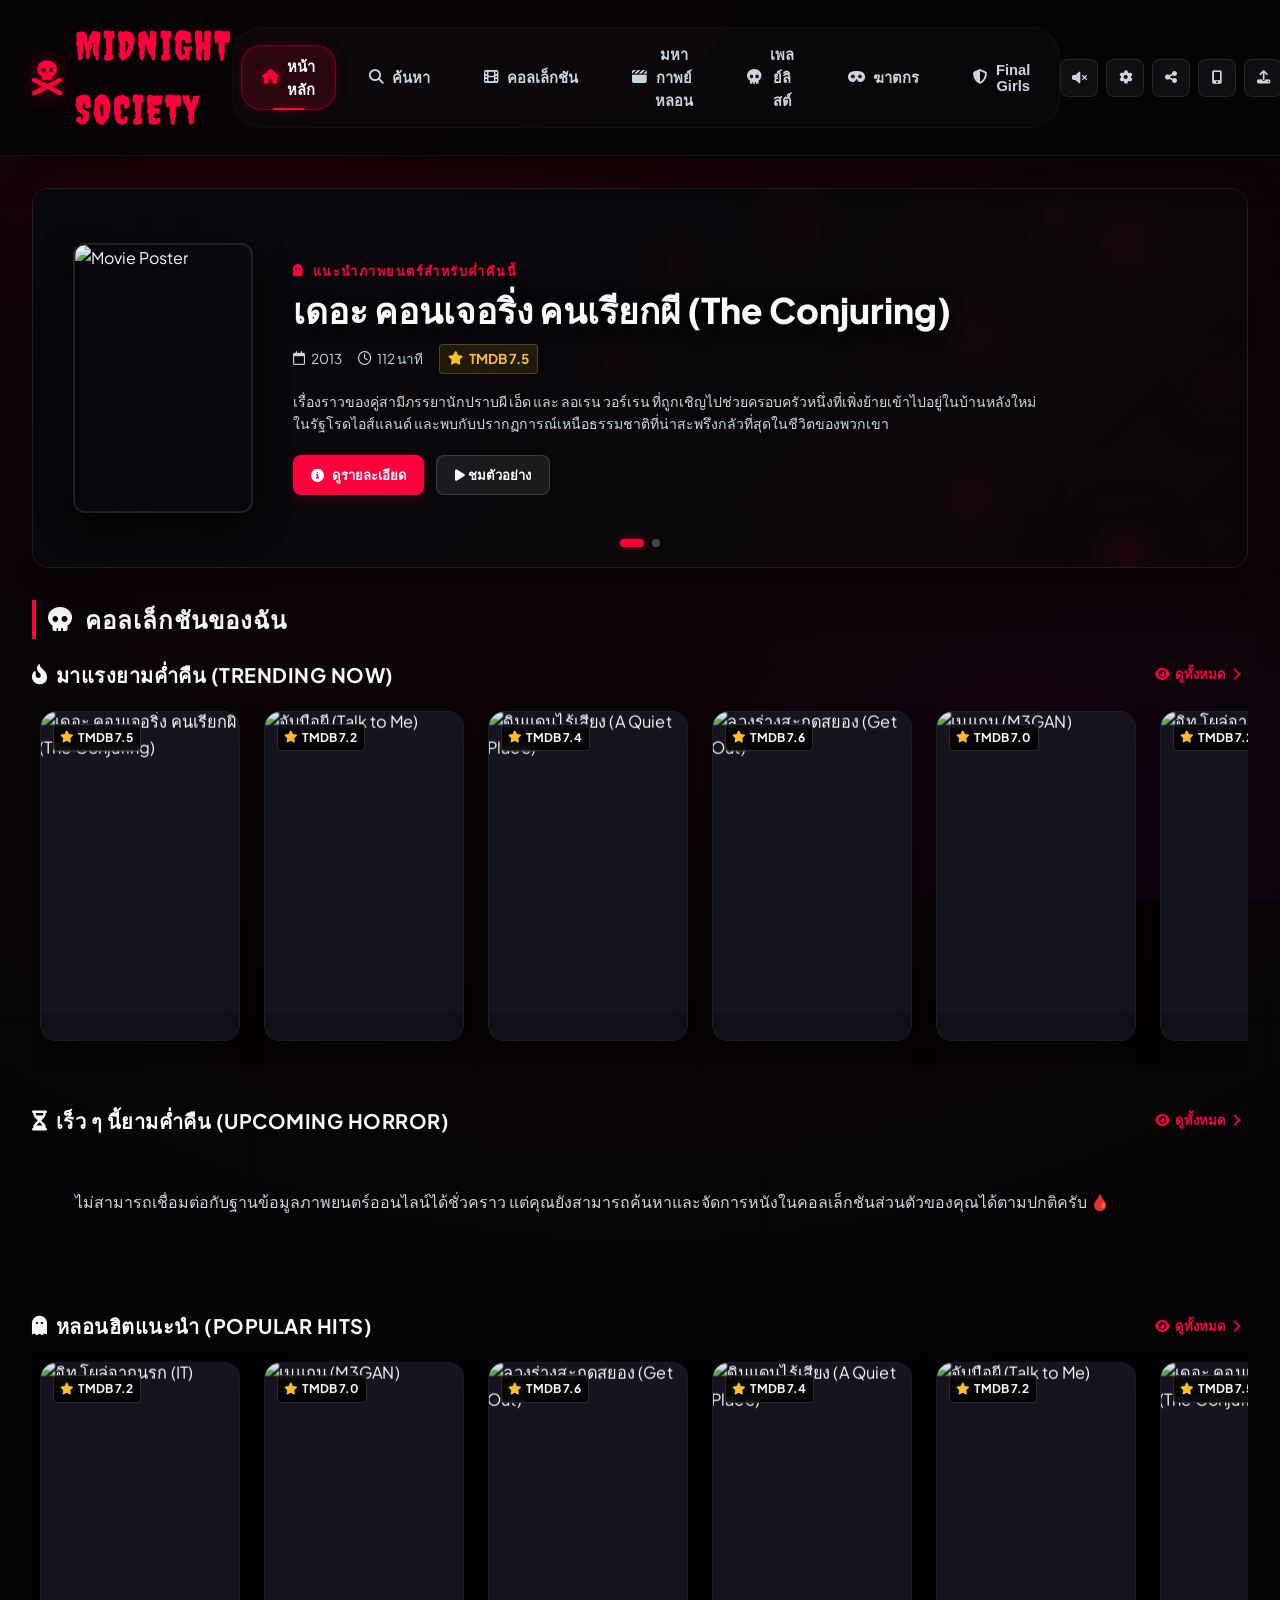
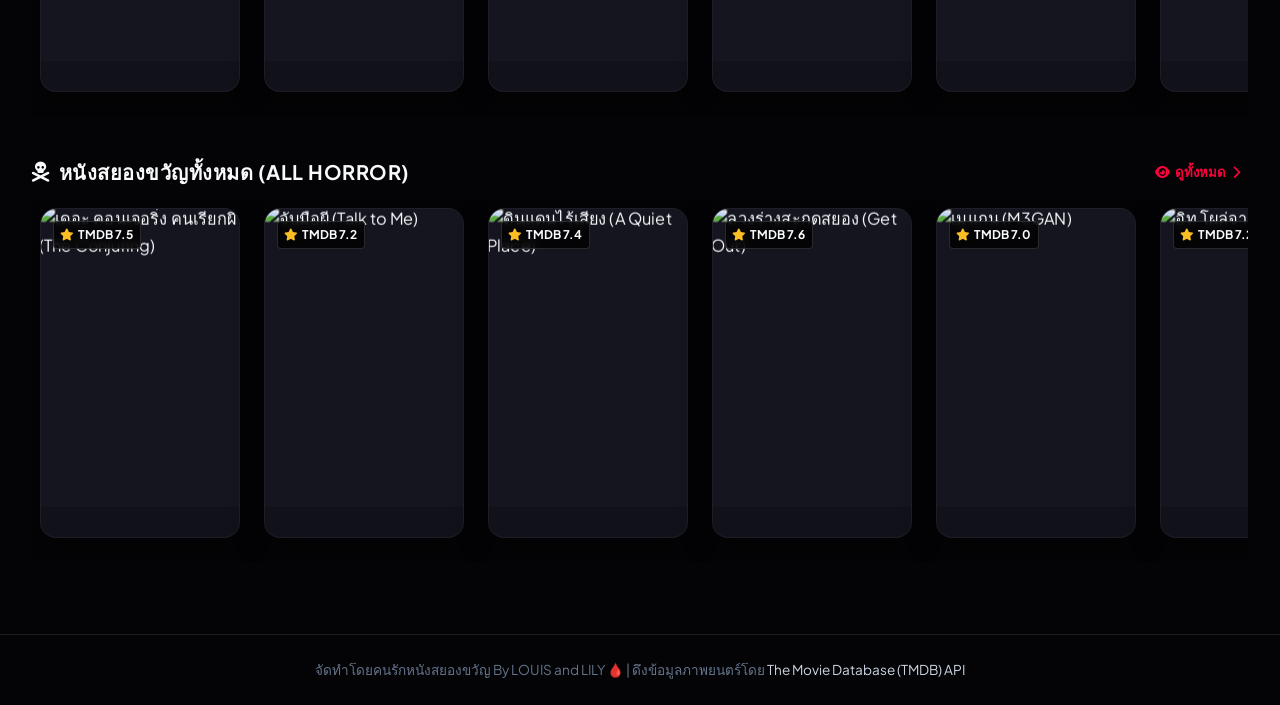
==== index.html @ 29974376 "Add files via upload" ====
<!DOCTYPE html>
<html lang="th">
<head>
    <meta charset="UTF-8">
    <meta name="viewport" content="width=device-width, initial-scale=1.0">
    <title>Midnight Society - คอลเล็กชันหนังสยองขวัญส่วนตัว</title>
    
    <!-- FontAwesome for spooky and clean icons -->
    <link rel="stylesheet" href="https://cdnjs.cloudflare.com/ajax/libs/font-awesome/6.4.0/css/all.min.css">
    
    <!-- Main Style Sheet -->
    <link rel="stylesheet" href="style.css">
</head>
<body>

    <div class="app-container">
        
        <!-- HEADER -->
        <header>
            <div class="logo">
                <i class="fa-solid fa-skull-crossbones logo-icon"></i>
                <span class="logo-text">MIDNIGHT SOCIETY</span>
            </div>
            
            <nav>
                <button class="nav-tab active" id="tab-home" data-tab="home">
                    <i class="fa-solid fa-house"></i> หน้าหลัก
                </button>
                <button class="nav-tab" id="tab-discover" data-tab="discover">
                    <i class="fa-solid fa-magnifying-glass"></i> ค้นหา
                </button>
                <button class="nav-tab" id="tab-collection" data-tab="collection">
                    <i class="fa-solid fa-film"></i> คอลเล็กชัน
                </button>
                <button class="nav-tab" id="tab-franchises" data-tab="franchises">
                    <i class="fa-solid fa-clapperboard"></i> มหากาพย์หลอน
                </button>
                <button class="nav-tab" id="tab-playlists" data-tab="playlists">
                    <i class="fa-solid fa-skull"></i> เพลย์ลิสต์
                </button>
                <button class="nav-tab" id="tab-characters" data-tab="characters">
                    <i class="fa-solid fa-mask"></i> ฆาตกร
                </button>
                <button class="nav-tab" id="tab-finalgirls" data-tab="finalgirls">
                    <i class="fa-solid fa-shield-halved"></i> Final Girls
                </button>
            </nav>
            
            <div class="backup-actions">
                <button class="btn-icon" id="soundscape-btn" title="เสียงประกอบบรรยากาศ (เปิด/ปิด)">
                    <i class="fa-solid fa-volume-xmark"></i>
                </button>
                <button class="btn-icon" id="settings-btn" title="ตั้งค่าระบบ (ดึงคะแนนอัตโนมัติ)">
                    <i class="fa-solid fa-gear"></i>
                </button>
                <button class="btn-icon" id="share-btn" title="คัดลอกลิงก์แชร์คอลเล็กชัน" onclick="openExportGuideModal()">
                    <i class="fa-solid fa-share-nodes"></i>
                </button>
                <button class="btn-icon" id="export-btn" title="ส่งคอลเล็กชันไป iPad / อุปกรณ์อื่น" onclick="openExportGuideModal()">
                    <i class="fa-solid fa-mobile-screen-button"></i>
                </button>
                <button class="btn-icon" id="import-btn-trigger" title="นำเข้าคอลเล็กชันจากไฟล์">
                    <i class="fa-solid fa-upload"></i>
                </button>
                <input type="file" id="import-file-input" style="display: none;" accept=".json,application/json">
            </div>
        </header>

        <!-- MAIN WINDOW -->
        <main>
            <!-- SHARED PROFILE VIEW BANNER -->
            <div id="shared-banner" class="shared-profile-banner" style="display: none;">
                <div class="shared-banner-content">
                    <span><i class="fa-solid fa-eye animate-pulse"></i> คุณกำลังดูคอลเล็กชันสะสมของเพื่อน 🩸</span>
                    <div style="display: flex; gap: 0.75rem; flex-wrap: wrap;">
                        <button class="import-shared-btn" id="import-shared-btn">
                            <i class="fa-solid fa-download"></i> บันทึกเข้าเครื่องของฉัน
                        </button>
                        <button class="exit-shared-btn" id="exit-shared-btn">
                            <i class="fa-solid fa-arrow-left-long"></i> กลับไปยังคอลเล็กชันของฉัน
                        </button>
                    </div>
                </div>
            </div>
            <!-- HERO BANNER -->
            <div id="hero-banner" class="hero-banner" style="display: none;">
                <canvas id="hero-fog-canvas"></canvas>
                
                <!-- Hero Navigation Arrows -->
                <button class="hero-nav-btn prev" id="hero-prev-btn" title="เรื่องก่อนหน้า"><i class="fa-solid fa-chevron-left"></i></button>
                <button class="hero-nav-btn next" id="hero-next-btn" title="เรื่องถัดไป"><i class="fa-solid fa-chevron-right"></i></button>
                
                <div class="hero-poster-wrapper" id="hero-poster-wrapper">
                    <img id="hero-poster" src="" alt="Movie Poster">
                </div>
                <div class="hero-banner-content" id="hero-banner-content">
                    <div class="hero-tagline"><i class="fa-solid fa-ghost text-danger animate-pulse"></i> แนะนำภาพยนตร์สำหรับค่ำคืนนี้</div>
                    <h1 class="hero-title" id="hero-title">-</h1>
                    <div class="hero-meta" id="hero-meta">
                        <span id="hero-year"><i class="fa-regular fa-calendar"></i> -</span>
                        <span id="hero-runtime"><i class="fa-regular fa-clock"></i> - นาที</span>
                        <span class="meta-rating" id="hero-rating"><i class="fa-solid fa-star"></i> TMDB -</span>
                    </div>
                    <p class="hero-description" id="hero-description">-</p>
                    <div class="hero-buttons">
                        <button class="btn-primary" id="hero-details-btn"><i class="fa-solid fa-circle-info"></i> ดูรายละเอียด</button>
                        <button class="btn-primary btn-trailer" id="hero-trailer-btn" style="display: none;"><i class="fa-solid fa-play"></i> ชมตัวอย่าง</button>
                    </div>
                </div>
                
                <!-- Hero Indicators (Dots) -->
                <div class="hero-indicators" id="hero-indicators"></div>
            </div>

            <!-- DASHBOARD / COLLECTION STATS -->
            <section class="dashboard-stats" id="stats-panel">
                <div class="stat-card">
                    <div class="stat-icon"><i class="fa-solid fa-clapperboard"></i></div>
                    <div class="stat-info">
                        <span class="stat-label">หนังทั้งหมด</span>
                        <span class="stat-value" id="stat-total">0</span>
                    </div>
                </div>
                <div class="stat-card">
                    <div class="stat-icon"><i class="fa-solid fa-circle-check"></i></div>
                    <div class="stat-info">
                        <span class="stat-label">ดูแล้ว</span>
                        <span class="stat-value" id="stat-watched">0</span>
                    </div>
                </div>
                <div class="stat-card">
                    <div class="stat-icon"><i class="fa-solid fa-clock"></i></div>
                    <div class="stat-info">
                        <span class="stat-label">อยากดู / กำลังดู</span>
                        <span class="stat-value" id="stat-watchlist">0</span>
                    </div>
                </div>
                <div class="stat-card">
                    <div class="stat-icon"><i class="fa-solid fa-star"></i></div>
                    <div class="stat-info">
                        <span class="stat-label">คะแนนเฉลี่ยส่วนตัว</span>
                        <span class="stat-value" id="stat-avg">0.0</span>
                    </div>
                </div>
            </section>

            <!-- HORROR SPECIAL ACTIVITIES PANEL -->
            <div class="horror-actions-row" id="horror-activities-row" style="display: grid; grid-template-columns: repeat(auto-fit, minmax(130px, 1fr)); gap: 0.75rem; margin-bottom: 1.5rem;">
                <button class="discover-btn" id="open-roulette-btn" style="background: linear-gradient(135deg, var(--primary), #991b1b); font-size: 0.85rem; padding: 0.65rem 0.5rem; justify-content: center; height: 40px; font-weight: 700; border-radius: 10px;">
                    <i class="fa-solid fa-circle-notch"></i> วงล้อเสี่ยงตาย
                </button>
                <button class="discover-btn" id="open-tarot-btn" style="background: linear-gradient(135deg, var(--primary), #581c87); font-size: 0.85rem; padding: 0.65rem 0.5rem; justify-content: center; height: 40px; font-weight: 700; border-radius: 10px;">
                    <i class="fa-solid fa-wand-magic-sparkles"></i> ไพ่ยิปซีทำนายดวงหลอน
                </button>
                <button class="discover-btn" id="open-bingo-btn" style="background: linear-gradient(135deg, var(--primary), #065f46); font-size: 0.85rem; padding: 0.65rem 0.5rem; justify-content: center; height: 40px; font-weight: 700; border-radius: 10px;">
                    <i class="fa-solid fa-table-cells"></i> บิงโกภารกิจ
                </button>
                <button class="discover-btn" id="open-soundboard-btn" style="background: linear-gradient(135deg, var(--primary), #075985); font-size: 0.85rem; padding: 0.65rem 0.5rem; justify-content: center; height: 40px; font-weight: 700; border-radius: 10px;">
                    <i class="fa-solid fa-music"></i> ซาวด์บอร์ดหลอน
                </button>
                <button class="discover-btn" id="open-quiz-btn" style="background: linear-gradient(135deg, var(--primary), #854d0e); font-size: 0.85rem; padding: 0.65rem 0.5rem; justify-content: center; height: 40px; font-weight: 700; border-radius: 10px;">
                    <i class="fa-solid fa-clipboard-question"></i> ทดสอบจิตวิทยา
                </button>
                <button class="discover-btn" id="open-trivia-btn" style="background: linear-gradient(135deg, var(--primary), #991b1b); font-size: 0.85rem; padding: 0.65rem 0.5rem; justify-content: center; height: 40px; font-weight: 700; border-radius: 10px;">
                    <i class="fa-solid fa-brain"></i> ทายหนังสยองขวัญ
                </button>
                <button class="discover-btn" id="open-mood-btn" style="background: linear-gradient(135deg, var(--primary), #475569); font-size: 0.85rem; padding: 0.65rem 0.5rem; justify-content: center; height: 40px; font-weight: 700; border-radius: 10px;">
                    <i class="fa-solid fa-heart-crack"></i> อารมณ์ความหลอน
                </button>
            </div>

            <!-- ANALYTICS PANEL & TOGGLE -->
            <div id="analytics-section-wrapper" style="margin-bottom: 2rem;">
                <button id="analytics-toggle-btn" class="discover-btn" style="width: 100%; border-radius: 12px; height: 44px; font-weight: 700; display: flex; align-items: center; justify-content: center; gap: 0.5rem; transition: var(--transition-smooth);">
                    <i class="fa-solid fa-chart-pie"></i> เจาะลึกวิเคราะห์ความหลอน (Horror Analytics)
                </button>
                <div id="analytics-panel" class="analytics-panel" style="display: none; margin-top: 1.25rem;">
                    <div class="analytics-grid">
                        <div class="analytics-card">
                            <h4><i class="fa-solid fa-skull"></i> ฉายาความสะพรึงของคุณ</h4>
                            <div class="user-badge-container">
                                <span class="user-horror-badge" id="user-horror-badge">เหยื่อฝึกหัด</span>
                            </div>
                            <p style="font-size: 0.75rem; color: var(--text-secondary); margin-top: 0.50rem; text-align: center; line-height: 1.4;" id="user-horror-badge-desc">คุณเพิ่งเริ่มต้นสะสมขุมทรัพย์ความหลอน...</p>
                        </div>
                        <div class="analytics-card">
                            <h4><i class="fa-solid fa-chart-bar"></i> หมวดหมู่ย่อยยอดนิยม (Subgenres)</h4>
                            <div id="genre-analytics-bars" class="analytics-bars-list">
                                <!-- Dynamic progress bars -->
                            </div>
                        </div>
                        <div class="analytics-card">
                            <h4><i class="fa-solid fa-clock"></i> ยุคสมัยของหนังสยองขวัญ</h4>
                            <div id="era-analytics-bars" class="analytics-bars-list">
                                <!-- Era progress bars -->
                            </div>
                        </div>
                    </div>
                    
                    <!-- Achievements Room -->
                    <div class="achievements-section" style="margin-top: 2rem; border-top: 1px solid var(--glass-border); padding-top: 1.5rem;">
                        <h4 style="font-size: 1rem; font-weight: 700; color: var(--text-primary); margin-bottom: 1.25rem; display: flex; align-items: center; gap: 0.5rem; text-transform: uppercase;">
                            <i class="fa-solid fa-trophy" style="color: var(--rating-star);"></i> ห้องเกียรติยศคนกล้า (Trophy Room)
                        </h4>
                        <div id="achievements-grid" class="achievements-grid">
                            <!-- Achievements dynamically loaded by JS -->
                        </div>
                    </div>
                </div>
            </div>

            <!-- CONTROLS PANEL (FILTER / SEARCH) -->
            <section class="control-panel">
                <!-- Search Row -->
                <div class="search-row">
                    <div class="search-wrapper">
                        <i class="fa-solid fa-magnifying-glass search-icon"></i>
                        <input type="text" id="search-input" class="search-input" placeholder="ค้นหาตามชื่อหนังภาษาไทย หรือภาษาอังกฤษ...">
                        <div id="search-suggestions" class="search-suggestions-dropdown" style="display: none;"></div>
                    </div>
                    <button class="discover-btn" id="search-btn">
                        <i class="fa-solid fa-ghost"></i> ค้นหา
                    </button>
                    <button id="reset-filters-btn" class="discover-btn" style="background: rgba(255, 255, 255, 0.05); border: 1px solid var(--glass-border); color: var(--text-primary); box-shadow: none;" onmouseover="this.style.background='rgba(255, 0, 60, 0.15)'; this.style.borderColor='var(--primary)'" onmouseout="this.style.background='rgba(255, 255, 255, 0.05)'; this.style.borderColor='var(--glass-border)'">
                        <i class="fa-solid fa-rotate-left"></i> ล้างค่าตัวกรอง
                    </button>
                </div>
                
                <!-- Filters Row -->
                <div class="filters-row">
                    <!-- Genre Filter -->
                    <div class="filter-group">
                        <label for="genre-filter">หมวดหมู่ย่อย</label>
                        <select id="genre-filter" class="filter-select">
                            <option value="">ทั้งหมด</option>
                            <!-- Will be populated dynamically or static options -->
                            <option value="27">Horror (สยองขวัญทั่วไป)</option>
                            <option value="35">Comedy Horror (สยองปนตลก)</option>
                            <option value="53">Thriller (ระทึกขวัญสั่นประสาท)</option>
                            <option value="9648">Mystery (ลึกลับสืบสวน)</option>
                            <option value="878">Sci-Fi Horror (สยองวิทยาศาสตร์)</option>
                            <option value="28">Action Horror (สยองขวัญแอคชัน)</option>
                            <option value="14">Fantasy Horror (แฟนตาซีเหนือธรรมชาติ)</option>
                        </select>
                    </div>

                    <!-- Year Range Filter -->
                    <div class="filter-group">
                        <label for="year-filter">ปีที่ฉาย</label>
                        <select id="year-filter" class="filter-select">
                            <option value="">ทั้งหมด</option>
                            <option value="2020">ปี 2020 - ปัจจุบัน</option>
                            <option value="2010">ปี 2010 - 2019</option>
                            <option value="2000">ปี 2000 - 2009</option>
                            <option value="1990">ยุค 90s (1990 - 1999)</option>
                            <option value="1980">ยุค 80s (1980 - 1989)</option>
                            <option value="1970">ยุค 70s (1970 - 1979)</option>
                            <option value="1960">คลาสสิก (ก่อนปี 1970)</option>
                        </select>
                    </div>

                    <!-- Country Filter -->
                    <div class="filter-group">
                        <label for="country-filter">ประเทศผู้สร้าง</label>
                        <select id="country-filter" class="filter-select">
                            <option value="">ทั้งหมด</option>
                            <option value="TH">ประเทศไทย (Thailand)</option>
                            <option value="US">สหรัฐอเมริกา (USA)</option>
                            <option value="JP">ประเทศญี่ปุ่น (Japan)</option>
                            <option value="KR">ประเทศเกาหลีใต้ (South Korea)</option>
                            <option value="GB">สหราชอาณาจักร (UK)</option>
                            <option value="ES">ประเทศสเปน (Spain)</option>
                            <option value="OTHER">ประเทศอื่นๆ</option>
                        </select>
                    </div>

                    <!-- Watch Status Filter -->
                    <div class="filter-group">
                        <label for="watch-status-filter">สถานะการรับชม</label>
                        <select id="watch-status-filter" class="filter-select">
                            <option value="">ทั้งหมด</option>
                            <option value="watchlist">อยากดู (Watchlist)</option>
                            <option value="watching">กำลังดู (Watching)</option>
                            <option value="watched">ดูแล้ว (Watched)</option>
                        </select>
                    </div>

                    <!-- Sort Filter -->
                    <div class="filter-group">
                        <label for="sort-filter">จัดเรียงตาม</label>
                        <select id="sort-filter" class="filter-select">
                            <!-- Collection Mode options -->
                            <option value="latest_added" id="sort-opt-latest">บันทึกล่าสุด</option>
                            <option value="title_asc">ชื่อหนัง (ก-ฮ, A-Z)</option>
                            <option value="personal_desc" id="sort-opt-personal">คะแนนส่วนตัว (สูง-ต่ำ)</option>
                            <option value="tmdb_desc">คะแนน TMDB (สูง-ต่ำ)</option>
                            <option value="year_desc">ปีหนังฉาย (ใหม่-เก่า)</option>
                            <option value="year_asc">ปีหนังฉาย (เก่า-ใหม่)</option>
                        </select>
                    </div>
                </div>
            </section>

            <!-- MOVIES LIST GRID SECTION -->
            <section>
                <h2 class="movies-section-title" id="section-title">
                    <i class="fa-solid fa-skull"></i> คอลเล็กชันของฉัน
                </h2>
                
                <!-- Sliders Mode (Netflix-style horizontal rows) -->
                <div id="sliders-mode-container" style="display: none;">
                    <div class="slider-section">
                        <div class="slider-header-row" style="display: flex; justify-content: space-between; align-items: center; margin-bottom: 0.75rem;">
                            <h3 class="slider-title" style="margin-bottom: 0;"><i class="fa-solid fa-fire-flame-curved text-danger"></i> มาแรงยามค่ำคืน (Trending Now)</h3>
                            <button class="view-all-link-btn" data-category="trending"><i class="fa-solid fa-eye"></i> ดูทั้งหมด <i class="fa-solid fa-chevron-right"></i></button>
                        </div>
                        <div class="slider-container" id="slider-trending"></div>
                    </div>
                    <div class="slider-section">
                        <div class="slider-header-row" style="display: flex; justify-content: space-between; align-items: center; margin-bottom: 0.75rem;">
                            <h3 class="slider-title" style="margin-bottom: 0;"><i class="fa-solid fa-hourglass-half text-danger"></i> เร็ว ๆ นี้ยามค่ำคืน (Upcoming Horror)</h3>
                            <button class="view-all-link-btn" data-category="upcoming"><i class="fa-solid fa-eye"></i> ดูทั้งหมด <i class="fa-solid fa-chevron-right"></i></button>
                        </div>
                        <div class="slider-container" id="slider-upcoming"></div>
                    </div>
                    <div class="slider-section">
                        <div class="slider-header-row" style="display: flex; justify-content: space-between; align-items: center; margin-bottom: 0.75rem;">
                            <h3 class="slider-title" style="margin-bottom: 0;"><i class="fa-solid fa-ghost text-danger"></i> หลอนฮิตแนะนำ (Popular Hits)</h3>
                            <button class="view-all-link-btn" data-category="popular"><i class="fa-solid fa-eye"></i> ดูทั้งหมด <i class="fa-solid fa-chevron-right"></i></button>
                        </div>
                        <div class="slider-container" id="slider-popular-discover"></div>
                    </div>
                    <div class="slider-section">
                        <div class="slider-header-row" style="display: flex; justify-content: space-between; align-items: center; margin-bottom: 0.75rem;">
                            <h3 class="slider-title" style="margin-bottom: 0;"><i class="fa-solid fa-skull-crossbones text-danger"></i> หนังสยองขวัญทั้งหมด (All Horror)</h3>
                            <button class="view-all-link-btn" data-category="all_horror"><i class="fa-solid fa-eye"></i> ดูทั้งหมด <i class="fa-solid fa-chevron-right"></i></button>
                        </div>
                        <div class="slider-container" id="slider-all-horror"></div>
                    </div>
                </div>

                <!-- Playlists Tab Container -->
                <!-- Franchises Tab Container -->
                <div id="franchises-tab-container" style="display: none;">
                    <!-- 1. List View: Selection grid of landscape cards -->
                    <div id="franchises-list-view">
                        <h3 class="slider-title" style="margin-bottom: 1.5rem;"><i class="fa-solid fa-clapperboard text-danger"></i> มหากาพย์หนังสยองขวัญระดับตำนาน</h3>
                        <div id="franchises-grid" style="display: grid; grid-template-columns: 1fr; gap: 2rem;">
                            <!-- Franchises dynamically loaded here -->
                        </div>
                    </div>

                    <!-- 2. Detail View: Detailed checklist for a selected franchise (hidden initially) -->
                    <div id="franchise-detail-view" style="display: none;">
                        <div style="display: flex; align-items: center; justify-content: space-between; margin-bottom: 1.5rem; flex-wrap: wrap; gap: 1rem; border-bottom: 1px solid var(--glass-border); padding-bottom: 1rem;">
                            <button class="btn-nav" id="franchise-back-btn" style="padding: 0.5rem 1rem; font-size: 0.85rem; border-radius: 8px;">
                                <i class="fa-solid fa-arrow-left"></i> ย้อนกลับไปมหากาพย์หลัก
                            </button>
                            <h3 class="slider-title" id="franchise-detail-title" style="margin: 0; border: none; padding: 0;">-</h3>
                        </div>
                        
                        <div id="franchise-detail-content">
                            <!-- Populated dynamically by JS -->
                        </div>
                    </div>
                </div>

                <div id="playlists-tab-container" style="display: none;">
                    <div style="display: flex; justify-content: space-between; align-items: center; margin-bottom: 1.5rem; flex-wrap: wrap; gap: 1rem;">
                        <h3 class="slider-title" style="margin-bottom: 0;"><i class="fa-solid fa-skull-crossbones text-danger"></i> เพลย์ลิสต์วิ่งมาราธอนหนังสยองขวัญ</h3>
                        <button class="discover-btn" id="create-playlist-btn">
                            <i class="fa-solid fa-plus"></i> สร้างเพลย์ลิสต์ใหม่
                        </button>
                    </div>
                    <div class="playlists-grid" id="playlists-grid">
                        <!-- Playlists dynamically loaded here -->
                    </div>
                </div>

                <!-- Characters Tab Container -->
                <div id="characters-tab-container" style="display: none;">
                    <h3 class="slider-title" style="margin-bottom: 1.5rem;"><i class="fa-solid fa-mask text-danger"></i> ทำเนียบฆาตกรและตัวละครสยองขวัญระดับตำนาน</h3>
                    <div class="characters-grid" id="characters-grid">
                        <!-- Characters dynamically loaded here -->
                    </div>
                </div>

                <!-- Final Girls Tab Container -->
                <div id="finalgirls-tab-container" style="display: none;">
                    <h3 class="slider-title" style="margin-bottom: 1.5rem;"><i class="fa-solid fa-shield-halved text-success"></i> ทำเนียบผู้รอดชีวิตคนสุดท้าย (Final Girls)</h3>
                    <div class="characters-grid" id="finalgirls-grid">
                        <!-- Final Girls dynamically loaded here -->
                    </div>
                </div>

                <!-- Grid Mode -->
                <div id="grid-mode-container">
                    <div class="movie-grid" id="movie-grid">
                        <!-- Cards will be dynamically inserted here -->
                    </div>

                    <!-- Pagination (primarily for Grid Search Results in Discover Tab) -->
                    <div class="pagination" id="pagination-container" style="display: none;">
                        <button class="btn-nav" id="prev-page-btn" disabled>
                            <i class="fa-solid fa-arrow-left"></i> หน้าก่อนหน้า
                        </button>
                        <span id="page-number">หน้า 1 / 1</span>
                        <button class="btn-nav" id="next-page-btn">
                            หน้าถัดไป <i class="fa-solid fa-arrow-right"></i>
                        </button>
                    </div>
                </div>
            </section>
            
        </main>

        <!-- DETAILED CINEMATIC MODAL -->
        <div class="modal-overlay" id="movie-detail-modal">
            <div class="modal-content-container">
                <button class="modal-close-btn" id="modal-close-btn" title="ปิดหน้าต่าง">
                    <i class="fa-solid fa-xmark"></i>
                </button>
                
                <!-- Hero Image & Basic Details -->
                <div class="modal-backdrop-hero" id="modal-backdrop">
                    <div class="modal-hero-content">
                        <div class="modal-poster-wrapper">
                            <img src="" id="modal-poster" alt="Movie Poster">
                        </div>
                        <div class="modal-header-info">
                            <div class="modal-tagline" id="modal-tagline"></div>
                            <h1 class="modal-title" id="modal-title"></h1>
                            <div class="modal-meta">
                                <span id="modal-year"><i class="fa-regular fa-calendar"></i> -</span>
                                <span id="modal-runtime"><i class="fa-regular fa-clock"></i> - นาที</span>
                                <span id="modal-country"><i class="fa-solid fa-earth-americas"></i> -</span>
                                <span id="modal-tmdb-rating" class="meta-rating"><i class="fa-solid fa-star"></i> TMDB -</span>
                                <span id="modal-imdb-rating" class="meta-rating-imdb" style="display: none;"><i class="fa-brands fa-imdb"></i> IMDb -</span>
                                <span id="modal-rt-rating" class="meta-rating-rt" style="display: none;"><i class="fa-solid fa-apple-whole"></i> RT -</span>
                            </div>
                            <div class="modal-hero-buttons" style="display: flex; gap: 0.75rem; margin-top: 0.75rem; flex-wrap: wrap;">
                                <button class="btn-primary btn-trailer" id="modal-trailer-btn" style="display: none;">
                                    <i class="fa-solid fa-play"></i> ชมตัวอย่างภาพยนตร์
                                </button>
                                <button class="btn-primary" id="modal-ticket-btn" style="background: linear-gradient(135deg, #f59e0b, var(--primary)); border: none; box-shadow: 0 4px 15px rgba(245, 158, 11, 0.2); display: none;">
                                    <i class="fa-solid fa-ticket-simple"></i> ออกตั๋วหนังคืนหลอน
                                </button>
                            </div>
                        </div>
                    </div>
                </div>
                
                <!-- Modal Details Body -->
                <div class="modal-body">
                    <!-- Left Side: Synopsis & Cast -->
                    <div class="modal-main-column">
                        <div>
                            <h3 class="modal-section-title">เรื่องย่อ (Synopsis)</h3>
                            <p class="overview-text" id="modal-overview"></p>
                        </div>
                        
                        <div>
                            <h3 class="modal-section-title">นักแสดงหลัก (Cast & Crew)</h3>
                            <div class="cast-container" id="modal-cast-container">
                                <!-- Cast members will be dynamically loaded -->
                            </div>
                        </div>
                        
                        <div>
                            <h3 class="modal-section-title">แกลเลอรีภาพ (Gallery)</h3>
                            <div class="gallery-container" id="modal-gallery-container">
                                <!-- Gallery photos will be dynamically loaded -->
                            </div>
                        </div>
                    </div>
                    
                    <!-- Right Side: Personal Review & Watch Status -->
                    <div class="modal-sidebar-column">
                        <div class="interaction-box">
                            <h3 class="modal-section-title" style="border-left-color: var(--primary);">บันทึกส่วนตัว</h3>
                            
                            <!-- Watch Status -->
                            <div class="filter-group" style="margin-bottom: 0.75rem;">
                                <label style="font-size: 0.75rem;">สถานะการรับชม</label>
                            </div>
                            <div class="watch-status-selector">
                                <button class="status-btn" data-status="watchlist" id="status-btn-watchlist">
                                    <i class="fa-solid fa-clock"></i> อยากดู
                                </button>
                                <button class="status-btn" data-status="watching" id="status-btn-watching">
                                    <i class="fa-solid fa-play"></i> กำลังดู
                                </button>
                                <button class="status-btn" data-status="watched" id="status-btn-watched">
                                    <i class="fa-solid fa-check"></i> ดูแล้ว
                                </button>
                            </div>
                            
                            <!-- Personal Rating -->
                            <div class="personal-rating-picker">
                                <div class="rating-header">
                                    <label class="stat-label" style="text-transform: uppercase; font-weight: 600; letter-spacing: 0.5px;">คะแนนของฉัน</label>
                                    <div><span class="current-rating-num" id="current-rating-val">0</span><span style="color: var(--text-secondary); font-size: 0.8rem;">/10</span></div>
                                </div>
                                <div class="stars-container" id="modal-stars-container">
                                    <!-- 10 stars populated by JS -->
                                </div>
                            </div>
                            
                            <!-- Genres Container -->
                            <div class="genre-info-box" style="margin-top: 1.25rem; margin-bottom: 0.75rem;">
                                <label class="stat-label" style="font-size: 0.75rem; text-transform: uppercase; font-weight: 600; display: block; margin-bottom: 0.5rem;"><i class="fa-solid fa-tags"></i> ประเภทและหมวดหมู่ย่อย</label>
                                <div id="modal-genres-container" style="display: flex; flex-wrap: wrap; gap: 0.4rem;">
                                    <!-- Genre badges populated by JS -->
                                </div>
                            </div>
                            
                            <!-- Review Text -->
                            <div class="review-textarea-wrapper">
                                <label class="stat-label" style="text-transform: uppercase; font-weight: 600; letter-spacing: 0.5px; margin-bottom: 0.5rem; display: block;">เขียนรีวิวสั้น ๆ</label>
                                <textarea class="review-textarea" id="modal-review-text" placeholder="เขียนความเห็นของคุณเกี่ยวกับหนังสยองขวัญเรื่องนี้ตรงนี้..."></textarea>
                            </div>
                            
                            <!-- Actions -->
                            <div class="modal-actions">
                                <button class="btn-primary" id="modal-save-btn">
                                    <i class="fa-solid fa-floppy-disk"></i> บันทึกลงคอลเล็กชัน
                                </button>
                                <button class="btn-danger" id="modal-delete-btn" style="display: none;">
                                    <i class="fa-solid fa-trash"></i> ลบจากคอลเล็กชัน
                                </button>
                            </div>
                        </div>

                        <!-- Survival Log Box -->
                        <div class="interaction-box" style="margin-top: 1rem; border-color: rgba(255, 0, 60, 0.2);">
                            <h3 class="modal-section-title" style="border-left-color: var(--primary); margin-bottom: 0.75rem;"><i class="fa-solid fa-skull"></i> ทำเนียบเหยื่อสยอง (Survival Log)</h3>
                            
                            <div class="filter-group" style="margin-bottom: 0.75rem;">
                                <label style="font-size: 0.75rem; text-transform: none; letter-spacing: 0px; font-weight: 500;">หากคุณหลุดเข้าไปในเรื่องนี้?</label>
                                <select id="survival-status-select" class="filter-select" style="padding: 0.5rem; font-size: 0.85rem; height: 36px;">
                                    <option value="none">-- เลือกชะตากรรมของคุณ --</option>
                                    <option value="survived">🟢 รอดชีวิตหวุดหวิด (Survived)</option>
                                    <option value="dead">🔴 ตายอนาถแน่นอน (Deceased)</option>
                                    <option value="possess">💀 กลายเป็นปีศาจ/ตัวร้าย (Possessed)</option>
                                </select>
                            </div>
                            
                            <div class="review-textarea-wrapper" style="margin-bottom: 0.75rem;">
                                <label style="font-size: 0.75rem; color: var(--text-secondary); display: block; margin-bottom: 0.35rem;">คุณจะเสียชีวิตหรือรอดชีวิตอย่างไร?</label>
                                <textarea class="review-textarea" id="survival-note-text" placeholder="อธิบายชะตากรรมเสี่ยงตายของคุณ..." style="height: 60px; font-size: 0.8rem;"></textarea>
                            </div>
                            
                            <button class="btn-primary" id="survival-save-btn" style="width: 100%; padding: 0.5rem; font-size: 0.85rem; background: rgba(255,0,60,0.12); border: 1px solid rgba(255,0,60,0.25); box-shadow: none; height: 36px; border-radius: 6px;">
                                <i class="fa-solid fa-pen-nib"></i> บันทึกชะตากรรมเหยื่อ
                            </button>
                        </div>
                    </div>
                </div>
            </div>
        </div>

        <!-- FOOTER -->
        <footer>
            <p>จัดทำโดยคนรักหนังสยองขวัญ By LOUIS and LILY 🩸 | ดึงข้อมูลภาพยนตร์โดย <a href="https://www.themoviedb.org" target="_blank">The Movie Database (TMDB) API</a></p>
        </footer>

    </div>

    <!-- DETAILED TRAILER MODAL -->
    <div class="modal-overlay" id="trailer-modal">
        <div style="display: flex; flex-direction: column; align-items: center; gap: 1.25rem; width: 90%; max-width: 960px;">
            <div class="trailer-content-wrapper" style="width: 100%; margin: 0;">
                <button class="modal-close-btn" id="trailer-close-btn" title="ปิดตัวอย่าง">
                    <i class="fa-solid fa-xmark"></i>
                </button>
                <div class="iframe-container">
                    <iframe id="trailer-video" src="" frameborder="0" allow="autoplay; encrypted-media" referrerpolicy="strict-origin-when-cross-origin" allowfullscreen></iframe>
                </div>
            </div>
            <a id="trailer-external-btn" href="" target="_blank" class="btn-primary" style="display: inline-flex; align-items: center; gap: 0.5rem; justify-content: center; text-decoration: none; padding: 0.75rem 1.5rem; border-radius: 8px; width: fit-content; font-weight: 600; box-shadow: 0 4px 15px rgba(255, 0, 60, 0.3);">
                <i class="fa-brands fa-youtube"></i> เปิดเล่นบนเว็บไซต์ YouTube โดยตรง (แก้ปัญหาจอดำ / Error 153)
            </a>
        </div>
    </div>

    <!-- LIGHTBOX MODAL -->
    <div class="modal-overlay" id="lightbox-modal">
        <div class="lightbox-content-wrapper">
            <button class="modal-close-btn" id="lightbox-close-btn" title="ปิดกล่องภาพ">
                <i class="fa-solid fa-xmark"></i>
            </button>
            <div class="lightbox-image-container">
                <img id="lightbox-img" src="" alt="Gallery Image Fullscreen">
            </div>
        </div>
    </div>

    <!-- SETTINGS MODAL -->
    <div class="modal-overlay" id="settings-modal">
        <div class="modal-content-container" style="max-width: 450px; padding: 2rem;">
            <button class="modal-close-btn" id="settings-close-btn" title="ปิดหน้าต่าง">
                <i class="fa-solid fa-xmark"></i>
            </button>
            <h3 class="modal-section-title" style="border-left-color: var(--primary); margin-bottom: 1.5rem;">ตั้งค่าระบบ</h3>
            
            <div class="filter-group" style="margin-bottom: 1.5rem;">
                <label style="font-size: 0.8rem; margin-bottom: 0.5rem; display: block; color: var(--text-primary);">OMDb API Key (ดึงคะแนนอัตโนมัติ)</label>
                <input type="text" id="settings-omdb-key" class="search-input" placeholder="เช่น a1b2c3d4" style="padding-left: 1rem;">
                <small style="color: var(--text-secondary); font-size: 0.75rem; margin-top: 0.5rem; display: block; line-height: 1.4;">
                    * ขอรับ API Key ดึงคะแนนอัตโนมัติได้ฟรีที่: <a href="http://www.omdbapi.com/apikey.aspx" target="_blank" style="color: var(--primary); text-decoration: underline;">omdbapi.com/apikey.aspx</a> (กรอกข้อมูล เลือก FREE แล้วยืนยันในอีเมลเพื่อคัดลอกคีย์มาใส่ในช่องนี้ครับ)
                </small>
            </div>
            
            <div class="filter-group" style="margin-bottom: 1.5rem;">
                <label style="display: flex; align-items: center; gap: 0.6rem; cursor: pointer; color: var(--text-primary); font-size: 0.85rem; user-select: none;">
                    <input type="checkbox" id="settings-jumpscare-toggle" checked style="width: auto; height: auto; margin-right: 0.25rem;">
                    <span>เปิดโหมด Jump Scare คืนความว่างงาน 🩸</span>
                </label>
                <small style="color: var(--text-secondary); font-size: 0.72rem; display: block; margin-top: 0.25rem; line-height: 1.4;">
                    * หากเปิดทิ้งหน้าจอว่างไว้เกิน 60 วินาที จะมีเอฟเฟกต์สะดุ้งหลอนสั่นหน้าจอกลัวผีขึ้นมา
                </small>
            </div>
            
            <div class="filter-group" style="margin-bottom: 1.5rem;">
                <label style="display: flex; align-items: center; gap: 0.6rem; cursor: pointer; color: var(--text-primary); font-size: 0.85rem; user-select: none;">
                    <input type="checkbox" id="settings-soundscape-toggle" style="width: auto; height: auto; margin-right: 0.25rem;">
                    <span>เปิดเสียงบรรยากาศ Midnight Soundscapes 🦇</span>
                </label>
                <small style="color: var(--text-secondary); font-size: 0.72rem; display: block; margin-top: 0.25rem; line-height: 1.4;">
                    * สังเคราะห์เสียงลมพัดและซาวด์เอฟเฟกต์หลอน ๆ แบบเรียลไทม์ผ่านบราวเซอร์ของคุณ
                </small>
            </div>
            
            <button class="btn-primary" id="settings-save-btn" style="width: 100%;">
                <i class="fa-solid fa-floppy-disk"></i> บันทึกการตั้งค่า
            </button>
        </div>
    </div>

    <!-- TICKET GENERATOR MODAL -->
    <div class="modal-overlay" id="ticket-modal">
        <div class="modal-content-container" style="max-width: 650px; padding: 2rem;">
            <button class="modal-close-btn" id="ticket-close-btn" title="ปิดหน้าต่าง">
                <i class="fa-solid fa-xmark"></i>
            </button>
            <h3 class="modal-section-title" style="border-left-color: var(--primary); margin-bottom: 1.5rem;">ตั๋วภาพยนตร์คืนหลอนส่วนตัว</h3>
            
            <div style="display: grid; grid-template-columns: 1fr; gap: 1.5rem; margin-bottom: 1.5rem;">
                <div style="display: flex; flex-direction: column; gap: 1rem;">
                    <div class="filter-group">
                        <label style="font-size: 0.8rem; margin-bottom: 0.35rem; display: block; color: var(--text-primary);">ชื่อผู้ซื้อตั๋ว (Owner Name)</label>
                        <input type="text" id="ticket-owner-name" class="search-input" placeholder="กรอกชื่อของคุณ..." style="padding-left: 1rem;" value="LOUIS">
                    </div>
                    
                    <div style="display: flex; gap: 0.5rem;">
                        <div class="filter-group" style="flex: 1;">
                            <label style="font-size: 0.8rem; margin-bottom: 0.35rem; display: block; color: var(--text-primary);">เลขที่นั่ง (Seat No.)</label>
                            <input type="text" id="ticket-seat-no" class="search-input" style="padding-left: 1rem; text-align: center; font-weight: 700; color: var(--primary);" readonly value="B-13">
                        </div>
                        <button class="btn-primary" id="ticket-random-seat-btn" style="align-self: flex-end; height: 44px; padding: 0 1rem; background: rgba(255, 255, 255, 0.05); border: 1px solid var(--glass-border); color: var(--text-primary); font-size: 0.85rem; font-weight: 600; box-shadow: none;">
                            <i class="fa-solid fa-dice"></i> สุ่มที่นั่ง
                        </button>
                    </div>
                </div>
                
                <div style="display: flex; justify-content: center; background: rgba(0, 0, 0, 0.4); padding: 1rem; border-radius: 12px; border: 1px solid var(--glass-border); overflow-x: auto;">
                    <canvas id="ticket-canvas" width="600" height="250" style="max-width: 100%; height: auto; display: block; border-radius: 4px; box-shadow: 0 10px 25px rgba(0,0,0,0.5);"></canvas>
                </div>
            </div>
            
            <button class="btn-primary" id="ticket-download-btn" style="width: 100%; background: linear-gradient(135deg, var(--primary), var(--accent-orange)); border: none; font-size: 1rem; font-weight: 700; box-shadow: 0 4px 20px rgba(255, 0, 60, 0.3);">
                <i class="fa-solid fa-download"></i> ดาวน์โหลดตั๋วหนัง (.PNG)
            </button>
        </div>
    </div>

    <!-- ACTOR MOVIES MODAL -->
    <div class="modal-overlay" id="actor-movies-modal">
        <div class="modal-content-container" style="max-width: 600px; padding: 2rem;">
            <button class="modal-close-btn" id="actor-movies-close-btn" title="ปิดหน้าต่าง">
                <i class="fa-solid fa-xmark"></i>
            </button>
            <div style="display: flex; align-items: center; gap: 1.25rem; margin-bottom: 1.5rem; border-bottom: 1px solid var(--glass-border); padding-bottom: 1rem;">
                <div id="actor-profile-img-wrapper" style="width: 60px; height: 60px; border-radius: 50%; overflow: hidden; border: 2px solid var(--primary);">
                    <img id="actor-profile-img" src="" alt="Actor Profile" style="width: 100%; height: 100%; object-fit: cover;">
                </div>
                <div>
                    <h3 id="actor-movies-title" style="margin: 0; color: var(--text-primary);">ผลงานของนักแสดง</h3>
                    <p style="font-size: 0.8rem; color: var(--text-secondary); margin-top: 0.25rem;"><i class="fa-solid fa-skull"></i> ผลงานในหนังสยองขวัญเรื่องอื่นๆ</p>
                </div>
            </div>
            <div id="actor-movies-list" style="display: flex; flex-direction: column; gap: 1rem; max-height: 400px; overflow-y: auto; padding-right: 0.5rem;">
                <!-- Movie list items will be inserted dynamically -->
            </div>
        </div>
    </div>

    <!-- CHARACTER DETAIL MODAL -->
    <div class="modal-overlay" id="character-detail-modal">
        <div class="modal-content-container" style="max-width: 900px;">
            <button class="modal-close-btn" id="character-detail-close-btn" title="ปิดหน้าต่าง">
                <i class="fa-solid fa-xmark"></i>
            </button>
            
            <!-- Character Hero Backdrop -->
            <div class="modal-backdrop-hero" id="character-backdrop" style="height: 250px;">
                <div class="modal-hero-content">
                    <div class="modal-poster-wrapper" style="width: 130px; display: block;">
                        <img src="" id="character-poster" alt="Character Poster">
                    </div>
                    <div class="modal-header-info">
                        <div class="modal-tagline"><i class="fa-solid fa-skull animate-pulse"></i> ทำเนียบฆาตกรระดับตำนาน</div>
                        <h1 class="modal-title" id="character-name">-</h1>
                        <div class="modal-meta" style="margin-top: 0.5rem;">
                            <span id="character-english"><i class="fa-regular fa-user"></i> -</span>
                            <span id="character-weapon"><i class="fa-solid fa-gavel"></i> อาวุธ: -</span>
                        </div>
                    </div>
                </div>
            </div>
            
            <!-- Character Modal Body -->
            <div class="modal-body">
                <!-- Left Column: Biography & Movies -->
                <div class="modal-main-column">
                    <div>
                        <h3 class="modal-section-title">ประวัติและความเป็นมา (Biography)</h3>
                        <p class="overview-text" id="character-bio" style="max-height: none; font-size: 0.9rem; line-height: 1.6;"></p>
                    </div>
                    
                    <div style="margin-top: 1.5rem;">
                        <h3 class="modal-section-title">ภาพยนตร์แนะนำ (Featured Film)</h3>
                        <div id="character-featured-movie-link" class="actor-movie-item" style="cursor: pointer;">
                            <!-- Will be linked to TMDB detail modal -->
                        </div>
                    </div>
                </div>
                
                <!-- Right Column: Stats & Survival Simulator -->
                <div class="modal-sidebar-column">
                    <div class="interaction-box">
                        <h3 class="modal-section-title" style="border-left-color: var(--primary);">ค่าสถานะความสยองขวัญ (Horror Stats)</h3>
                        
                        <div class="analytics-bars-list" style="margin-bottom: 1.5rem;">
                            <div class="analytics-bar-item">
                                <div class="analytics-bar-label">
                                    <span>ระดับความโหด (Brutality)</span>
                                    <span id="stat-val-brutality">- / 10</span>
                                </div>
                                <div class="analytics-bar-bg">
                                    <div class="analytics-bar-fill" id="stat-bar-brutality" style="width: 0%;"></div>
                                </div>
                            </div>
                            <div class="analytics-bar-item">
                                <div class="analytics-bar-label">
                                    <span>การซุ่มโจมตี (Stealth)</span>
                                    <span id="stat-val-stealth">- / 10</span>
                                </div>
                                <div class="analytics-bar-bg">
                                    <div class="analytics-bar-fill" id="stat-bar-stealth" style="width: 0%;"></div>
                                </div>
                            </div>
                            <div class="analytics-bar-item">
                                <div class="analytics-bar-label">
                                    <span>ความว่องไว (Speed)</span>
                                    <span id="stat-val-speed">- / 10</span>
                                </div>
                                <div class="analytics-bar-bg">
                                    <div class="analytics-bar-fill" id="stat-bar-speed" style="width: 0%;"></div>
                                </div>
                            </div>
                            <div class="analytics-bar-item">
                                <div class="analytics-bar-label">
                                    <span>พลังเหนือธรรมชาติ (Supernatural)</span>
                                    <span id="stat-val-supernatural">- / 10</span>
                                </div>
                                <div class="analytics-bar-bg">
                                    <div class="analytics-bar-fill" id="stat-bar-supernatural" style="width: 0%;"></div>
                                </div>
                            </div>
                        </div>
                    </div>
                    
                    <!-- Survival Simulator -->
                    <div class="interaction-box" style="margin-top: 1rem; border-color: rgba(255, 0, 60, 0.25);">
                        <h3 class="modal-section-title" style="border-left-color: var(--primary);"><i class="fa-solid fa-gamepad"></i> จำลองการเผชิญหน้า (Survival Simulator)</h3>
                        <p style="font-size: 0.78rem; color: var(--text-secondary); margin-bottom: 1rem; line-height: 1.4;">
                            หากคุณพบฆาตกรคนนี้ในคืนหลอน คุณจะเลือกทำอย่างไร? ระบบจะคำนวณโอกาสรอดชีวิตของคุณพร้อมแสดงผลลัพธ์
                        </p>
                        
                        <div class="watch-status-selector" style="grid-template-columns: repeat(2, 1fr); gap: 0.5rem; margin-bottom: 1rem;">
                            <button class="status-btn" data-choice="run" id="sim-btn-run"><i class="fa-solid fa-person-running"></i> วิ่งหนีสุดชีวิต</button>
                            <button class="status-btn" data-choice="hide" id="sim-btn-hide"><i class="fa-solid fa-eye-slash"></i> หาที่ซ่อนแอบ</button>
                            <button class="status-btn" data-choice="fight" id="sim-btn-fight"><i class="fa-solid fa-hand-fist"></i> สู้กลับขาดใจ</button>
                            <button class="status-btn" data-choice="trick" id="sim-btn-trick"><i class="fa-solid fa-brain"></i> ใช้ไหวพริบเจรจา</button>
                        </div>
                        
                        <!-- Simulation result area -->
                        <div id="sim-result-box" style="display: none; padding: 0.85rem; background: rgba(0,0,0,0.4); border-radius: 8px; border: 1px dashed var(--glass-border); animation: fadeIn 0.4s ease;">
                            <div style="display: flex; justify-content: space-between; align-items: center; margin-bottom: 0.5rem;">
                                <span style="font-size: 0.8rem; font-weight: 700; color: var(--text-primary);">ผลลัพธ์จำลอง:</span>
                                <span id="sim-survival-rate" style="font-size: 0.85rem; font-weight: 800; color: var(--primary);">โอกาสรอด 0%</span>
                            </div>
                            <p id="sim-outcome-text" style="font-size: 0.78rem; color: var(--text-secondary); line-height: 1.4; margin: 0;"></p>
                        </div>
                    </div>
                </div>
            </div>
        </div>
    </div>

    <!-- JUMPSCARE EASTER EGG OVERLAY -->
    <div class="modal-overlay jumpscare-overlay" id="jumpscare-overlay">
        <div class="jumpscare-content">
            <i class="fa-solid fa-ghost jumpscare-icon animate-pulse"></i>
            <h2 class="jumpscare-title">แฮ่! 🩸</h2>
            <p class="jumpscare-text">ขยับเมาส์หรือกดปุ่มใด ๆ เพื่อกลับหน้าหลัก</p>
        </div>
    </div>

    <!-- PLAYLIST CREATE/EDIT MODAL -->
    <div class="modal-overlay" id="playlist-modal">
        <div class="modal-content-container" style="max-width: 550px; padding: 2rem;">
            <button class="modal-close-btn" id="playlist-close-btn" title="ปิดหน้าต่าง">
                <i class="fa-solid fa-xmark"></i>
            </button>
            <h3 class="modal-section-title" style="border-left-color: var(--primary); margin-bottom: 1.5rem;" id="playlist-modal-title">สร้างเพลย์ลิสต์วิ่งมาราธอน</h3>
            
            <input type="hidden" id="playlist-edit-id">
            
            <div class="filter-group" style="margin-bottom: 1rem;">
                <label style="font-size: 0.8rem; margin-bottom: 0.35rem; display: block;">ชื่อเพลย์ลิสต์</label>
                <input type="text" id="playlist-name" class="search-input" placeholder="เช่น คืนเชือดสยองหักมุมสุดโหด" style="padding-left: 1rem;">
            </div>
            
            <div class="filter-group" style="margin-bottom: 1rem;">
                <label style="font-size: 0.8rem; margin-bottom: 0.35rem; display: block;">คำอธิบายมาราธอน</label>
                <textarea id="playlist-desc" class="review-textarea" placeholder="บอกเล่าคอนเซ็ปต์ของค่ำคืนนี้ หรือแนะนำลำดับการดู..." style="height: 80px;"></textarea>
            </div>
            
            <div class="filter-group" style="margin-bottom: 1.5rem;">
                <label style="font-size: 0.8rem; margin-bottom: 0.5rem; display: block;"><i class="fa-solid fa-film"></i> เลือกหนังที่จะวิ่งมาราธอน (จากคอลเล็กชันของคุณ)</label>
                <div id="playlist-movie-selection" style="display: flex; flex-direction: column; gap: 0.5rem; max-height: 200px; overflow-y: auto; padding: 0.5rem; background: rgba(0,0,0,0.2); border-radius: 8px; border: 1px solid var(--glass-border);">
                    <!-- Dynamic movie checkboxes -->
                </div>
            </div>
            
            <button class="btn-primary" id="playlist-save-btn" style="width: 100%;">
                <i class="fa-solid fa-floppy-disk"></i> บันทึกเพลย์ลิสต์มาราธอน
            </button>
        </div>
    </div>

    <!-- HORROR ROULETTE MODAL -->
    <div class="modal-overlay" id="roulette-modal">
        <div class="modal-content-container" style="max-width: 500px; padding: 2rem; text-align: center;">
            <button class="modal-close-btn" id="roulette-close-btn" title="ปิดหน้าต่าง">
                <i class="fa-solid fa-xmark"></i>
            </button>
            <h3 class="modal-section-title" style="border-left-color: var(--primary); margin-bottom: 1.5rem; text-align: left;"><i class="fa-solid fa-circle-notch"></i> วงล้อสุ่มชะตากรรมคืนหลอน</h3>
            <div class="filter-group" style="margin-bottom: 1.5rem; text-align: left;">
                <label style="font-size: 0.8rem; margin-bottom: 0.35rem; display: block; color: var(--text-primary);"><i class="fa-solid fa-filter"></i> เลือกกลุ่มภาพยนตร์เสี่ยงดวง</label>
                <select id="roulette-filter-select" class="filter-select" style="padding: 0.5rem; font-size: 0.85rem; height: 36px;">
                    <option value="all">📁 สุ่มทั้งหมดจากคลังของคุณ (Local Collection)</option>
                    <option value="online">🌐 สุ่มหนังสยองขวัญแนะนำทั้งหมด (Discover All Horror)</option>
                    <option value="watched">🟢 สุ่มเฉพาะหนังที่ดูแล้ว (Watched Only)</option>
                    <option value="watchlist">🔴 สุ่มเฉพาะหนังที่อยากดู / กำลังดู (Watchlist Only)</option>
                </select>
            </div>
            
            <div class="roulette-wheel-container" style="position: relative; width: 200px; height: 200px; margin: 0 auto 2rem auto; border-radius: 50%; border: 4px solid var(--primary); box-shadow: 0 0 20px var(--primary-glow); overflow: hidden; background: radial-gradient(circle, #200609 0%, #08080c 100%); display: flex; align-items: center; justify-content: center;">
                <div class="roulette-pointer" style="position: absolute; top: 0px; left: 50%; transform: translateX(-50%); z-index: 10; font-size: 1.8rem; color: var(--primary); filter: drop-shadow(0 0 5px var(--primary-glow)); height: 30px;">
                    <i class="fa-solid fa-caret-down"></i>
                </div>
                <div class="roulette-wheel" id="roulette-wheel-disc" style="width: 100%; height: 100%; transition: transform 4s cubic-bezier(0.1, 0.8, 0.1, 1); display: flex; align-items: center; justify-content: center; position: relative;">
                    <div style="font-size: 3rem; color: rgba(255, 0, 60, 0.15);"><i class="fa-solid fa-skull-crossbones"></i></div>
                </div>
                <div class="wheel-center-skull" style="position: absolute; width: 44px; height: 44px; background: #08080c; border: 2px solid var(--primary); border-radius: 50%; display: flex; align-items: center; justify-content: center; font-size: 1.1rem; color: var(--primary); z-index: 5; box-shadow: 0 0 10px var(--primary-glow);"><i class="fa-solid fa-skull"></i></div>
            </div>
            
            <div id="roulette-result-box" style="display: none; margin-bottom: 1.5rem; padding: 1rem; background: rgba(255, 0, 60, 0.05); border: 1px dashed var(--primary); border-radius: 12px; animation: fadeIn 0.4s ease;">
                <span style="font-size: 0.8rem; color: var(--text-secondary); display: block; margin-bottom: 0.35rem; text-align: left;">ชะตากรรมลิขิตให้คุณพบกับ...</span>
                <h4 id="roulette-result-title" style="font-size: 1.15rem; font-weight: 800; color: var(--primary); margin-bottom: 0.5rem; text-align: left;">-</h4>
                <div style="display: flex; gap: 1rem; text-align: left; align-items: center; margin-top: 0.75rem;">
                    <img id="roulette-result-poster" src="" style="width: 55px; height: 80px; object-fit: cover; border-radius: 6px; border: 1px solid rgba(255,255,255,0.1); flex-shrink: 0;">
                    <p id="roulette-result-desc" style="font-size: 0.78rem; color: var(--text-secondary); line-height: 1.4; margin: 0; display: -webkit-box; -webkit-line-clamp: 3; -webkit-box-orient: vertical; overflow: hidden;"></p>
                </div>
                <button class="btn-primary" id="roulette-go-to-movie" style="margin-top: 1rem; width: 100%; padding: 0.5rem; font-size: 0.85rem; height: 36px; border-radius: 6px;">
                    <i class="fa-solid fa-film"></i> เปิดดูรายละเอียดภาพยนตร์
                </button>
            </div>
            
            <button class="btn-primary" id="roulette-spin-btn" style="width: 100%; background: linear-gradient(135deg, var(--primary), #991b1b);">
                <i class="fa-solid fa-skull-crossbones"></i> เริ่มหมุนรูเล็ตชะตากรรม
            </button>
        </div>
    </div>

    <!-- SPOOKY TAROT MODAL -->
    <div class="modal-overlay" id="tarot-modal">
        <div class="modal-content-container" style="max-width: 700px; padding: 2rem;">
            <button class="modal-close-btn" id="tarot-close-btn" title="ปิดหน้าต่าง">
                <i class="fa-solid fa-xmark"></i>
            </button>
            <h3 class="modal-section-title" style="border-left-color: #581c87; margin-bottom: 1rem;"><i class="fa-solid fa-wand-magic-sparkles"></i> ไพ่ยิปซีทำนายดวงหลอน (Tarot of Terror)</h3>
            
            <!-- Lunar Energy Indicator for Tarot -->
            <div id="tarot-lunar-indicator" style="font-size: 0.8rem; background: rgba(88, 28, 135, 0.15); border: 1px dashed rgba(139, 92, 246, 0.35); padding: 0.65rem 1rem; border-radius: 8px; display: flex; align-items: center; justify-content: space-between; margin-bottom: 1.5rem; animation: fadeIn 0.4s ease;">
                <span><i class="fa-solid fa-moon animate-pulse" style="color: #a78bfa;"></i> พลังดวงจันทร์คืนนี้: <strong id="tarot-lunar-phase-name" style="color: #f8fafc;">-</strong></span>
                <span>ดัชนีความสะพรึง: <strong id="tarot-lunar-spooky-val" style="color: var(--primary); font-weight: 800;">-</strong></span>
            </div>
            
            <p style="font-size: 0.85rem; color: var(--text-secondary); margin-bottom: 1.5rem;">
                เลือกสุ่มไพ่ทาโรต์สยองขวัญ 3 ใบ เพื่อทำนายชะตาและดึงหนังที่เหมาะกับจิตวิญญาณของคุณคืนนี้...
            </p>
            
            <div class="tarot-cards-container" style="display: grid; grid-template-columns: repeat(3, 1fr); gap: 1.5rem; margin-bottom: 2rem;">
                <!-- Card 0 -->
                <div class="tarot-card-wrapper" data-card-index="0" style="perspective: 1000px; aspect-ratio: 2/3.2; cursor: pointer;">
                    <div class="tarot-card-inner" id="tarot-card-0" style="position: relative; width: 100%; height: 100%; transition: transform 0.8s; transform-style: preserve-3d; border-radius: 12px; border: 1px solid var(--glass-border);">
                        <div class="tarot-card-front" style="position: absolute; width: 100%; height: 100%; backface-visibility: hidden; background: linear-gradient(135deg, #180825 0%, #0d0413 100%); display: flex; flex-direction: column; align-items: center; justify-content: center; gap: 0.75rem; border-radius: 12px;">
                            <div style="font-size: 2.2rem; filter: drop-shadow(0 0 8px rgba(139, 92, 246, 0.4));">🔮</div>
                            <span style="font-size: 0.75rem; font-weight: 700; color: #a78bfa; text-transform: uppercase; letter-spacing: 0.5px;">ธีมความรู้สึก</span>
                        </div>
                        <div class="tarot-card-back" id="tarot-back-0" style="position: absolute; width: 100%; height: 100%; backface-visibility: hidden; background: linear-gradient(135deg, #311042 0%, #12021c 100%); display: flex; flex-direction: column; align-items: center; justify-content: center; gap: 0.75rem; border-radius: 12px; transform: rotateY(180deg); border: 1px solid #8b5cf6;">
                            <div class="tarot-card-name" id="tarot-name-0" style="font-size: 0.9rem; font-weight: 800; color: #f5f3ff;">-</div>
                            <div class="tarot-card-icon" id="tarot-icon-0" style="font-size: 2rem;">💀</div>
                        </div>
                    </div>
                </div>
                <!-- Card 1 -->
                <div class="tarot-card-wrapper" data-card-index="1" style="perspective: 1000px; aspect-ratio: 2/3.2; cursor: pointer;">
                    <div class="tarot-card-inner" id="tarot-card-1" style="position: relative; width: 100%; height: 100%; transition: transform 0.8s; transform-style: preserve-3d; border-radius: 12px; border: 1px solid var(--glass-border);">
                        <div class="tarot-card-front" style="position: absolute; width: 100%; height: 100%; backface-visibility: hidden; background: linear-gradient(135deg, #180825 0%, #0d0413 100%); display: flex; flex-direction: column; align-items: center; justify-content: center; gap: 0.75rem; border-radius: 12px;">
                            <div style="font-size: 2.2rem; filter: drop-shadow(0 0 8px rgba(139, 92, 246, 0.4));">⏳</div>
                            <span style="font-size: 0.75rem; font-weight: 700; color: #a78bfa; text-transform: uppercase; letter-spacing: 0.5px;">มิติเวลา</span>
                        </div>
                        <div class="tarot-card-back" id="tarot-back-1" style="position: absolute; width: 100%; height: 100%; backface-visibility: hidden; background: linear-gradient(135deg, #311042 0%, #12021c 100%); display: flex; flex-direction: column; align-items: center; justify-content: center; gap: 0.75rem; border-radius: 12px; transform: rotateY(180deg); border: 1px solid #8b5cf6;">
                            <div class="tarot-card-name" id="tarot-name-1" style="font-size: 0.9rem; font-weight: 800; color: #f5f3ff;">-</div>
                            <div class="tarot-card-icon" id="tarot-icon-1" style="font-size: 2rem;">💀</div>
                        </div>
                    </div>
                </div>
                <!-- Card 2 -->
                <div class="tarot-card-wrapper" data-card-index="2" style="perspective: 1000px; aspect-ratio: 2/3.2; cursor: pointer;">
                    <div class="tarot-card-inner" id="tarot-card-2" style="position: relative; width: 100%; height: 100%; transition: transform 0.8s; transform-style: preserve-3d; border-radius: 12px; border: 1px solid var(--glass-border);">
                        <div class="tarot-card-front" style="position: absolute; width: 100%; height: 100%; backface-visibility: hidden; background: linear-gradient(135deg, #180825 0%, #0d0413 100%); display: flex; flex-direction: column; align-items: center; justify-content: center; gap: 0.75rem; border-radius: 12px;">
                            <div style="font-size: 2.2rem; filter: drop-shadow(0 0 8px rgba(139, 92, 246, 0.4));">🩸</div>
                            <span style="font-size: 0.75rem; font-weight: 700; color: #a78bfa; text-transform: uppercase; letter-spacing: 0.5px;">ชะตากรรม</span>
                        </div>
                        <div class="tarot-card-back" id="tarot-back-2" style="position: absolute; width: 100%; height: 100%; backface-visibility: hidden; background: linear-gradient(135deg, #311042 0%, #12021c 100%); display: flex; flex-direction: column; align-items: center; justify-content: center; gap: 0.75rem; border-radius: 12px; transform: rotateY(180deg); border: 1px solid #8b5cf6;">
                            <div class="tarot-card-name" id="tarot-name-2" style="font-size: 0.9rem; font-weight: 800; color: #f5f3ff;">-</div>
                            <div class="tarot-card-icon" id="tarot-icon-2" style="font-size: 2rem;">💀</div>
                        </div>
                    </div>
                </div>
            </div>
            
            <div id="tarot-result-box" style="display: none; margin-top: 1.5rem; padding: 1.25rem; background: rgba(88, 28, 135, 0.1); border: 1px solid rgba(139, 92, 246, 0.25); border-radius: 12px; animation: fadeIn 0.5s ease;">
                <h4 style="font-size: 1rem; color: #c084fc; margin-bottom: 0.5rem; font-weight: 700;"><i class="fa-solid fa-wand-magic-sparkles"></i> คำทำนายประจำค่ำคืนนี้</h4>
                <p id="tarot-prediction-text" style="font-size: 0.85rem; color: var(--text-secondary); line-height: 1.5; margin: 0 0 1.25rem 0;"></p>
                
                <h5 style="font-size: 0.8rem; text-transform: uppercase; color: var(--text-primary); margin-bottom: 0.75rem; letter-spacing: 0.5px; font-weight: 700;"><i class="fa-solid fa-ghost"></i> ภาพยนตร์ที่ถูกเลือกโดยคำทำนาย:</h5>
                <div id="tarot-movies-suggestions" style="display: grid; grid-template-columns: repeat(3, 1fr); gap: 1rem;">
                    <!-- Suggested movies inserted dynamically -->
                </div>
            </div>
            
            <div style="display: flex; gap: 1rem; margin-top: 1.5rem;">
                <button class="btn-primary" id="tarot-reset-btn" style="flex: 1; background: rgba(255,255,255,0.04); border: 1px solid var(--glass-border); color: var(--text-primary); box-shadow: none;">
                    <i class="fa-solid fa-rotate-left"></i> ล้างไพ่ทั้งหมด
                </button>
                <button class="btn-primary" id="tarot-reveal-btn" style="flex: 2; background: linear-gradient(135deg, #581c87, #701a75);" disabled>
                    <i class="fa-solid fa-book-skull"></i> อ่านชะตากรรมความหลอน
                </button>
            </div>
        </div>
    </div>

    <!-- HORROR BINGO MODAL -->
    <div class="modal-overlay" id="bingo-modal">
        <div class="modal-content-container" style="max-width: 500px; padding: 2rem;">
            <button class="modal-close-btn" id="bingo-close-btn" title="ปิดหน้าต่าง">
                <i class="fa-solid fa-xmark"></i>
            </button>
            <h3 class="modal-section-title" style="border-left-color: #065f46; margin-bottom: 1rem;"><i class="fa-solid fa-table-cells"></i> กระดานบิงโกภารกิจท้าคนจิตแข็ง</h3>
            <p style="font-size: 0.85rem; color: var(--text-secondary); margin-bottom: 1.5rem;">
                สำเร็จภารกิจหนังสยองขวัญเพื่อบิงโกเชื่อมต่อเส้น (แนวตั้ง แนวนอน หรือแนวทแยง) และปลดล็อกตราเกียรติยศสูงสุด!
            </p>
            
            <div class="bingo-grid-container" id="bingo-grid-wrapper" style="display: grid; grid-template-columns: repeat(3, 1fr); gap: 0.75rem; margin-bottom: 1.5rem;">
                <!-- 9 grid items generated by JS -->
            </div>
            
            <div id="bingo-completed-banner" style="display: none; margin-top: 1rem; padding: 0.75rem; background: rgba(16, 185, 129, 0.12); border: 1px solid rgba(16, 185, 129, 0.35); border-radius: 8px; text-align: center;">
                <span style="font-size: 0.82rem; font-weight: 700; color: #10b981;"><i class="fa-solid fa-award"></i> ยินดีด้วย! คุณบิงโกภารกิจสำเร็จ ปลดล็อกตราเกียรติยศพิเศษ "Spooky Overlord"!</span>
            </div>
        </div>
    </div>

    <!-- SPOOKY SOUNDBOARD MODAL -->
    <div class="modal-overlay" id="soundboard-modal">
        <div class="modal-content-container" style="max-width: 440px; padding: 2rem; text-align: center;">
            <button class="modal-close-btn" id="soundboard-close-btn" title="ปิดหน้าต่าง">
                <i class="fa-solid fa-xmark"></i>
            </button>
            <h3 class="modal-section-title" style="border-left-color: #0284c7; margin-bottom: 1.5rem; text-align: left;"><i class="fa-solid fa-music"></i> ซาวด์บอร์ดหลอนสะกดวิญญาณ</h3>
            <p style="font-size: 0.85rem; color: var(--text-secondary); margin-bottom: 1.5rem;">
                กดคลิกที่ปุ่มเพื่อสังเคราะห์เสียงเอฟเฟกต์หลอน ๆ แบบสดเรียลไทม์ผ่านบราวเซอร์ของคุณ
            </p>
            
            <div class="soundboard-grid" style="display: grid; grid-template-columns: repeat(2, 1fr); gap: 0.75rem;">
                <button class="soundboard-btn status-btn" data-sound="laugh" style="height: 65px; display: flex; flex-direction: column; align-items: center; justify-content: center; gap: 0.35rem; padding: 0.5rem; border-color: rgba(2, 132, 199, 0.25);">
                    <i class="fa-solid fa-ghost" style="color: #38bdf8; font-size: 1.15rem;"></i>
                    <span style="font-size: 0.78rem;">หัวเราะปีศาจ</span>
                </button>
                <button class="soundboard-btn status-btn" data-sound="slash" style="height: 65px; display: flex; flex-direction: column; align-items: center; justify-content: center; gap: 0.35rem; padding: 0.5rem; border-color: rgba(2, 132, 199, 0.25);">
                    <i class="fa-solid fa-gavel" style="color: #38bdf8; font-size: 1.15rem;"></i>
                    <span style="font-size: 0.78rem;">ฟันมีดสปาต้า</span>
                </button>
                <button class="soundboard-btn status-btn" data-sound="step" style="height: 65px; display: flex; flex-direction: column; align-items: center; justify-content: center; gap: 0.35rem; padding: 0.5rem; border-color: rgba(2, 132, 199, 0.25);">
                    <i class="fa-solid fa-shoe-prints" style="color: #38bdf8; font-size: 1.15rem;"></i>
                    <span style="font-size: 0.78rem;">ฝีเท้าสยอง</span>
                </button>
                <button class="soundboard-btn status-btn" data-sound="screech" style="height: 65px; display: flex; flex-direction: column; align-items: center; justify-content: center; gap: 0.35rem; padding: 0.5rem; border-color: rgba(2, 132, 199, 0.25);">
                    <i class="fa-solid fa-triangle-exclamation" style="color: #38bdf8; font-size: 1.15rem;"></i>
                    <span style="font-size: 0.78rem;">กรีดร้องแหลม</span>
                </button>
                <button class="soundboard-btn status-btn" data-sound="drone" style="height: 65px; display: flex; flex-direction: column; align-items: center; justify-content: center; gap: 0.35rem; padding: 0.5rem; border-color: rgba(2, 132, 199, 0.25);">
                    <i class="fa-solid fa-wind" style="color: #38bdf8; font-size: 1.15rem;"></i>
                    <span style="font-size: 0.78rem;">คลื่นความถี่ต่ำ</span>
                </button>
                <button class="soundboard-btn status-btn" data-sound="heartbeat" style="height: 65px; display: flex; flex-direction: column; align-items: center; justify-content: center; gap: 0.35rem; padding: 0.5rem; border-color: rgba(2, 132, 199, 0.25);">
                    <i class="fa-solid fa-heart" style="color: #38bdf8; font-size: 1.15rem;"></i>
                    <span style="font-size: 0.78rem;">เสียงใจเต้น</span>
                </button>
            </div>
        </div>
    </div>
            
    <!-- HORROR QUIZ MODAL -->
    <div class="modal-overlay" id="quiz-modal">
        <div class="modal-content-container" style="max-width: 550px; padding: 2rem;">
            <button class="modal-close-btn" id="quiz-close-btn" title="ปิดหน้าต่าง">
                <i class="fa-solid fa-xmark"></i>
            </button>
            <h3 class="modal-section-title" style="border-left-color: #854d0e; margin-bottom: 1rem;">
                <i class="fa-solid fa-clipboard-question"></i> แบบทดสอบวิญญาณสยอง
            </h3>
            
            <!-- Quiz Start State -->
            <div id="quiz-start-state" style="text-align: center; padding: 1.5rem 0;">
                <div style="font-size: 3.5rem; margin-bottom: 1.25rem; animation: pulse 2s infinite;">🩸</div>
                <p style="font-size: 0.9rem; color: var(--text-secondary); line-height: 1.6; margin-bottom: 2rem;">
                    คุณจะรอดชีวิตเป็นผู้ชนะ หรือจะตกเป็นเหยื่อรายแรกของคืนวิปลาสนี้? ร่วมทำแบบทดสอบจิตวิทยาเพื่อค้นหาบทบาทที่แท้จริงของคุณในหนังสยองขวัญ!
                </p>
                <button class="btn-primary" id="quiz-start-btn" style="background: linear-gradient(135deg, #854d0e, #a16207); width: 100%;">
                    <i class="fa-solid fa-play"></i> เริ่มทำแบบทดสอบ
                </button>
            </div>

            <!-- Quiz Questions State -->
            <div id="quiz-questions-state" style="display: none; padding: 0.5rem 0;">
                <div style="display: flex; justify-content: space-between; align-items: center; margin-bottom: 1rem; border-bottom: 1px solid var(--glass-border); padding-bottom: 0.5rem;">
                    <span id="quiz-progress-text" style="font-size: 0.78rem; font-weight: 700; color: #a16207;">คำถามที่ 1/5</span>
                    <div style="width: 80px; height: 6px; background: rgba(255,255,255,0.05); border-radius: 3px; overflow: hidden;">
                        <div id="quiz-progress-bar" style="width: 20%; height: 100%; background: #a16207; transition: width 0.3s ease;"></div>
                    </div>
                </div>
                <h4 id="quiz-question-text" style="font-size: 1.05rem; font-weight: 700; color: var(--text-primary); margin-bottom: 1.5rem; line-height: 1.5; text-align: left;">-</h4>
                <div class="quiz-options-list" id="quiz-options-list" style="display: flex; flex-direction: column; gap: 0.75rem; margin-bottom: 1rem;">
                    <!-- Question options populated by JS -->
                </div>
            </div>

            <!-- Quiz Result State -->
            <div id="quiz-result-state" style="display: none; text-align: center;">
                <h4 style="font-size: 1rem; color: #a16207; margin-bottom: 0.5rem; font-weight: 700;">บทบาทที่แท้จริงของคุณคือ...</h4>
                <h2 id="quiz-result-archetype" style="font-size: 1.6rem; font-weight: 800; color: #ffffff; margin-bottom: 1.25rem; text-shadow: 0 0 10px rgba(161, 98, 7, 0.4);">ผู้รอดชีวิตคนสุดท้าย (The Final Girl)</h2>
                
                <!-- Canvas card viewer -->
                <div style="background: rgba(0,0,0,0.2); padding: 0.5rem; border-radius: 12px; margin-bottom: 1.5rem; display: flex; justify-content: center;">
                    <canvas id="quiz-card-canvas" width="500" height="300" style="max-width: 100%; border-radius: 8px; border: 1px solid var(--glass-border); background: #000; box-shadow: 0 4px 15px rgba(0,0,0,0.5);"></canvas>
                </div>

                <div style="display: flex; gap: 1rem;">
                    <button class="btn-primary" id="quiz-retry-btn" style="flex: 1; background: rgba(255,255,255,0.04); border: 1px solid var(--glass-border); color: var(--text-primary); box-shadow: none;">
                        <i class="fa-solid fa-arrow-rotate-left"></i> ทำใหม่
                    </button>
                    <button class="btn-primary" id="quiz-download-btn" style="flex: 2; background: linear-gradient(135deg, #854d0e, #a16207);">
                        <i class="fa-solid fa-download"></i> ดาวน์โหลดการ์ดโปรไฟล์ (.PNG)
                    </button>
                </div>
            </div>
        </div>
    </div>



    <!-- MIDNIGHT TRIVIA MODAL -->
    <div class="modal-overlay" id="trivia-modal">
        <div class="modal-content-container" style="max-width: 520px; padding: 2rem;">
            <button class="modal-close-btn" id="trivia-close-btn" title="ปิดหน้าต่าง">
                <i class="fa-solid fa-xmark"></i>
            </button>
            <h3 class="modal-section-title" style="border-left-color: var(--primary); margin-bottom: 1rem;">
                <i class="fa-solid fa-brain"></i> เกมทายหนังคืนหลอน (Midnight Trivia)
            </h3>

            <!-- Trivia Start State -->
            <div id="trivia-start-state" style="text-align: center; padding: 1.5rem 0;">
                <div style="font-size: 3.5rem; margin-bottom: 1.25rem; animation: pulse 2s infinite;">🎬</div>
                <p style="font-size: 0.9rem; color: var(--text-secondary); line-height: 1.6; margin-bottom: 2rem;">
                    ยินดีต้อนรับสู่แดนชำระบาปของคนรักหนังโหด! กติกาคือคุณต้องตอบคำถาม 5 ข้อจากเบาะแสอีโมจิและปริศนาของหนังสยองขวัญระดับตำนาน โดยมี 3 พลังชีวิต (🩸 🩸 🩸) และจำกัดเวลาข้อละ 15 วินาที ตอบถูกหมดรับเกียรติยศสูงสุด!
                </p>
                <button class="btn-primary" id="trivia-start-btn" style="background: linear-gradient(135deg, var(--primary), #991b1b); width: 100%;">
                    <i class="fa-solid fa-play"></i> เริ่มดวลคำถาม
                </button>
            </div>

            <!-- Trivia Gameplay State -->
            <div id="trivia-gameplay-state" style="display: none; padding: 0.5rem 0;">
                <div style="display: flex; justify-content: space-between; align-items: center; margin-bottom: 1rem; border-bottom: 1px solid var(--glass-border); padding-bottom: 0.5rem;">
                    <span id="trivia-progress-text" style="font-size: 0.78rem; font-weight: 700; color: var(--primary);">คำถามที่ 1/5</span>
                    
                    <!-- Hearts lives display -->
                    <div id="trivia-lives-container" class="trivia-lives" style="display: flex; gap: 0.25rem; font-size: 1.1rem; color: var(--primary);">
                        <i class="fa-solid fa-droplet animate-pulse"></i>
                        <i class="fa-solid fa-droplet animate-pulse"></i>
                        <i class="fa-solid fa-droplet animate-pulse"></i>
                    </div>
                </div>

                <!-- Timer countdown bar -->
                <div style="width: 100%; height: 6px; background: rgba(255,255,255,0.05); border-radius: 3px; overflow: hidden; margin-bottom: 1.5rem;">
                    <div id="trivia-timer-bar" style="width: 100%; height: 100%; background: linear-gradient(90deg, #ff003c, #991b1b); transition: width 0.1s linear;"></div>
                </div>

                <!-- Riddle Display Box -->
                <div style="background: rgba(0,0,0,0.25); border: 1px solid var(--glass-border); padding: 1.25rem; border-radius: 12px; margin-bottom: 1.5rem; text-align: center;">
                    <div id="trivia-emoji-clue" style="font-size: 2.5rem; margin-bottom: 0.75rem; filter: drop-shadow(0 0 10px rgba(255,0,60,0.3));">🪓 🚪 ❄️</div>
                    <p id="trivia-riddle-text" style="font-size: 0.88rem; color: var(--text-primary); line-height: 1.5; margin: 0 0 0.5rem 0; font-weight: 500;"></p>
                    <span id="trivia-year-hint" style="font-size: 0.75rem; color: var(--text-dark); font-weight: 700; text-transform: uppercase;">ปีที่ฉาย: 1980</span>
                </div>

                <!-- 4 Choice buttons -->
                <div class="trivia-options-list" id="trivia-options-list" style="display: flex; flex-direction: column; gap: 0.75rem; margin-bottom: 1rem;">
                    <!-- Populated by JS -->
                </div>
            </div>

            <!-- Trivia Result State -->
            <div id="trivia-result-state" style="display: none; text-align: center; padding: 1rem 0;">
                <div id="trivia-result-icon" style="font-size: 4rem; margin-bottom: 1rem;">🏆</div>
                <h2 id="trivia-result-title" style="font-size: 1.6rem; font-weight: 800; color: #ffffff; margin-bottom: 0.5rem;">ผู้รอบรู้คู่วิปลาส!</h2>
                <p id="trivia-result-desc" style="font-size: 0.88rem; color: var(--text-secondary); line-height: 1.5; margin-bottom: 2rem; padding: 0 1rem;"></p>

                <div style="display: flex; gap: 1rem;">
                    <button class="btn-primary" id="trivia-retry-btn" style="flex: 1; background: rgba(255,255,255,0.04); border: 1px solid var(--glass-border); color: var(--text-primary); box-shadow: none;">
                        <i class="fa-solid fa-arrow-rotate-left"></i> เล่นอีกครั้ง
                    </button>
                </div>
            </div>
        </div>
    </div>

    <!-- HORROR MOOD MODAL -->
    <div class="modal-overlay" id="mood-modal">
        <div class="modal-content-container" style="max-width: 700px; padding: 2rem;">
            <button class="modal-close-btn" id="mood-close-btn" title="ปิดหน้าต่าง">
                <i class="fa-solid fa-xmark"></i>
            </button>
            <h3 class="modal-section-title" style="border-left-color: var(--primary); margin-bottom: 1.5rem;">
                <i class="fa-solid fa-heart-crack" style="color: var(--primary);"></i> เลือกอารมณ์ความหลอน (Choose Your Poison)
            </h3>
            
            <!-- Mood Selection Step -->
            <div id="mood-select-step" style="display: grid; grid-template-columns: repeat(auto-fit, minmax(200px, 1fr)); gap: 1rem;">
                <!-- Mood Cards -->
                <div class="trivia-choice-btn mood-card-btn" data-mood="jumpscare" style="flex-direction: column; align-items: center; text-align: center; padding: 1.25rem; gap: 0.5rem; height: auto; cursor: pointer;">
                    <i class="fa-solid fa-ghost" style="font-size: 2rem; color: var(--primary);"></i>
                    <strong style="color: #fff; font-size: 0.95rem;">สะดุ้งตุ้งแช่ (Jumpscare Fest)</strong>
                    <span style="font-size: 0.72rem; color: var(--text-secondary);">เน้นตื่นเต้น ตกใจกลัวจนสะดุ้งตัวโยน</span>
                </div>
                <div class="trivia-choice-btn mood-card-btn" data-mood="slasher" style="flex-direction: column; align-items: center; text-align: center; padding: 1.25rem; gap: 0.5rem; height: auto; cursor: pointer;">
                    <i class="fa-solid fa-skull" style="font-size: 2rem; color: var(--primary);"></i>
                    <strong style="color: #fff; font-size: 0.95rem;">เชือดโหดเลือดสาด (Slasher & Gore)</strong>
                    <span style="font-size: 0.72rem; color: var(--text-secondary);">ฆาตกรไล่เชือด หนีเอาตาย เลือดสาดสะใจ</span>
                </div>
                <div class="trivia-choice-btn mood-card-btn" data-mood="psychological" style="flex-direction: column; align-items: center; text-align: center; padding: 1.25rem; gap: 0.5rem; height: auto; cursor: pointer;">
                    <i class="fa-solid fa-brain" style="font-size: 2rem; color: var(--primary);"></i>
                    <strong style="color: #fff; font-size: 0.95rem;">หลอนจิตวิทยา (Psychological)</strong>
                    <span style="font-size: 0.72rem; color: var(--text-secondary);">บรรยากาศกดดัน ปั่นประสาท หักมุมชวนคิด</span>
                </div>
                <div class="trivia-choice-btn mood-card-btn" data-mood="monster" style="flex-direction: column; align-items: center; text-align: center; padding: 1.25rem; gap: 0.5rem; height: auto; cursor: pointer;">
                    <i class="fa-solid fa-spider" style="font-size: 2rem; color: var(--primary);"></i>
                    <strong style="color: #fff; font-size: 0.95rem;">อสุรกายคลั่ง (Monster & Sci-Fi)</strong>
                    <span style="font-size: 0.72rem; color: var(--text-secondary);">สัตว์ประหลาด เอเลี่ยน ไล่ล่าเอาชีวิตรอด</span>
                </div>
                <div class="trivia-choice-btn mood-card-btn" data-mood="supernatural" style="flex-direction: column; align-items: center; text-align: center; padding: 1.25rem; gap: 0.5rem; height: auto; cursor: pointer;">
                    <i class="fa-solid fa-wand-magic-sparkles" style="font-size: 2rem; color: var(--primary);"></i>
                    <strong style="color: #fff; font-size: 0.95rem;">วิญญาณต้องสาป (Supernatural)</strong>
                    <span style="font-size: 0.72rem; color: var(--text-secondary);">บ้านผีสิง พิธีกรรมลึกลับ ไสยศาสตร์ความเชื่อ</span>
                </div>
                <div class="trivia-choice-btn mood-card-btn" data-mood="zombie" style="flex-direction: column; align-items: center; text-align: center; padding: 1.25rem; gap: 0.5rem; height: auto; cursor: pointer;">
                    <i class="fa-solid fa-virus" style="font-size: 2rem; color: var(--primary);"></i>
                    <strong style="color: #fff; font-size: 0.95rem;">ซอมบี้แวมไพร์ (Undead)</strong>
                    <span style="font-size: 0.72rem; color: var(--text-secondary);">ฝูงศพเดินได้ ซอมบี้คลั่ง แวมไพร์กระหายเลือด</span>
                </div>
            </div>
            
            <!-- Mood Recommendations Step -->
            <div id="mood-results-step" style="display: none; flex-direction: column; gap: 1.25rem;">
                <div style="display: flex; justify-content: space-between; align-items: center;">
                    <h4 id="mood-results-title" style="font-size: 1.1rem; font-weight: 700; color: #fff; margin: 0;"></h4>
                    <button class="btn-nav" id="mood-back-btn" style="padding: 0.4rem 0.8rem; font-size: 0.8rem; border-radius: 6px;"><i class="fa-solid fa-arrow-left"></i> เลือกอารมณ์ใหม่</button>
                </div>
                <div class="movie-grid" id="mood-movie-grid" style="grid-template-columns: repeat(auto-fill, minmax(130px, 1fr)); gap: 1rem; margin-bottom: 0;">
                    <!-- Movies will be rendered here dynamically -->
                </div>
            </div>
        </div>
    </div>

    <!-- EXPORT & SHARE GUIDE MODAL -->
    <div id="export-guide-modal" class="modal-overlay" style="display: none; z-index: 3000;" onclick="if(event.target===this)closeExportGuideModal()">
        <div class="modal-content" style="max-width: 520px; padding: 2rem;">
            <button class="modal-close-btn" id="export-guide-close-btn" onclick="closeExportGuideModal()" title="ปิดหน้าต่าง">
                <i class="fa-solid fa-xmark"></i>
            </button>
            <h3 class="modal-section-title" style="border-left-color: var(--primary); margin-bottom: 1.5rem;">
                <i class="fa-solid fa-share-nodes" style="color: var(--primary);"></i> แชร์และส่งออกคอลเล็กชัน
            </h3>
            
            <div class="modal-body" style="padding: 0; display: flex; flex-direction: column; gap: 1.5rem;">
                <!-- Option 1: File Export (Recommended) -->
                <div>
                    <h4 style="font-size: 0.95rem; color: #fff; margin-bottom: 0.75rem; font-weight: 700; display: flex; align-items: center; gap: 0.5rem;">
                        <span style="background: var(--primary); color: #fff; width: 20px; height: 20px; border-radius: 50%; display: inline-flex; align-items: center; justify-content: center; font-size: 0.75rem; font-weight: 800;">1</span>
                        ส่งคอลเล็กชันไป iPad / อุปกรณ์อื่น (แนะนำสูงสุด 🩸)
                    </h4>
                    <p style="font-size: 0.8rem; color: var(--text-secondary); margin-bottom: 0.75rem; line-height: 1.5;">
                        วิธีนี้เป็นการบันทึกข้อมูลเป็นไฟล์และนำเข้า ปลอดภัย 100% สำหรับคอลเล็กชันที่มีหนังจำนวนมาก
                    </p>
                    <div class="export-guide-steps" style="margin-bottom: 1rem;">
                        <div class="export-step" style="padding: 0.75rem 1rem; border-radius: 10px; gap: 0.75rem; margin-bottom: 0.5rem;">
                            <div class="export-step-num" style="width: 24px; height: 24px; font-size: 0.75rem; box-shadow: none;">1</div>
                            <div class="export-step-content">
                                <strong style="font-size: 0.8rem; margin-bottom: 0.15rem;">บันทึกไฟล์:</strong>
                                <p style="font-size: 0.75rem;">กดปุ่มด้านล่างเพื่อดาวน์โหลดไฟล์ <code>.json</code> ลงในเครื่องนี้</p>
                            </div>
                        </div>
                        <div class="export-step" style="padding: 0.75rem 1rem; border-radius: 10px; gap: 0.75rem; margin-bottom: 0.5rem;">
                            <div class="export-step-num" style="width: 24px; height: 24px; font-size: 0.75rem; box-shadow: none;">2</div>
                            <div class="export-step-content">
                                <strong style="font-size: 0.8rem; margin-bottom: 0.15rem;">ส่งไฟล์ไป iPad:</strong>
                                <p style="font-size: 0.75rem;">ส่งไฟล์นี้ไปที่ iPad ผ่าน AirDrop, Line, iCloud, หรือ Email</p>
                            </div>
                        </div>
                        <div class="export-step" style="padding: 0.75rem 1rem; border-radius: 10px; gap: 0.75rem;">
                            <div class="export-step-num" style="width: 24px; height: 24px; font-size: 0.75rem; box-shadow: none;">3</div>
                            <div class="export-step-content">
                                <strong style="font-size: 0.8rem; margin-bottom: 0.15rem;">นำเข้าคอลเล็กชัน:</strong>
                                <p style="font-size: 0.75rem;">เปิดเว็บบน iPad กดปุ่ม <i class="fa-solid fa-upload" style="color:var(--primary)"></i> <strong>นำเข้า</strong> แล้วเลือกไฟล์เพื่อแสดงผลทันที</p>
                            </div>
                        </div>
                    </div>
                    <button class="btn-primary" id="export-guide-download-btn" onclick="handleExport(); closeExportGuideModal();" style="width: 100%; padding: 0.75rem; font-size: 0.88rem;">
                        <i class="fa-solid fa-download"></i> ดาวน์โหลดไฟล์คอลเล็กชัน (.json)
                    </button>
                </div>

                <div style="border-top: 1px solid var(--glass-border); padding-top: 1.25rem;">
                    <h4 style="font-size: 0.95rem; color: #fff; margin-bottom: 0.75rem; font-weight: 700; display: flex; align-items: center; gap: 0.5rem;">
                        <span style="background: rgba(255,255,255,0.15); color: var(--text-primary); width: 20px; height: 20px; border-radius: 50%; display: inline-flex; align-items: center; justify-content: center; font-size: 0.75rem; font-weight: 800;">2</span>
                        คัดลอกลิงก์แชร์ด่วน (สำหรับคอลเล็กชันขนาดเล็ก)
                    </h4>
                    <p style="font-size: 0.8rem; color: var(--text-secondary); margin-bottom: 0.75rem; line-height: 1.5;">
                        *คำเตือน: หากมีหนังเยอะเกินไป ลิงก์จะมีความยาวเกินขีดจำกัดของ Safari/Line บน iPad ทำให้ข้อมูลไม่โหลด แนะนำให้ใช้วิธีไฟล์ .json ด้านบนแทน
                    </p>
                    
                    <button class="btn-primary" id="copy-share-link-btn" onclick="handleModalShareCopy()" style="width: 100%; padding: 0.75rem; font-size: 0.88rem; background: rgba(255, 255, 255, 0.04); border: 1px solid var(--glass-border); color: var(--text-primary); box-shadow: none;">
                        <i class="fa-solid fa-link"></i> คัดลอกลิงก์แชร์คอลเล็กชัน
                    </button>

                    <!-- Manual copy input box (hidden by default, shown if copy fails) -->
                    <div id="manual-copy-box" style="display: none; margin-top: 0.75rem;">
                        <label style="font-size: 0.75rem; color: var(--text-secondary); display: block; margin-bottom: 0.25rem;">คัดลอกลิงก์ด้านล่างนี้ด้วยตนเอง:</label>
                        <div style="display: flex; gap: 0.5rem;">
                            <input type="text" id="manual-share-url-input" class="search-input" readonly style="padding: 0.5rem 0.75rem; font-size: 0.8rem; flex: 1; background: rgba(0,0,0,0.3); border-color: rgba(255,255,255,0.1);" onclick="this.select();">
                            <button class="btn-primary" style="padding: 0 0.75rem; font-size: 0.8rem; height: auto;" onclick="document.getElementById('manual-share-url-input').select(); document.execCommand('copy'); alert('คัดลอกลิงก์แชร์เรียบร้อย! 🩸');">
                                คัดลอก
                            </button>
                        </div>
                    </div>
                </div>
            </div>
        </div>
    </div>

    <!-- Main Controller Scripts -->
    <script src="storage.js?v=20250625"></script>
    <script src="tmdb.js?v=20250625"></script>
    <script src="app.js?v=20250625"></script>
</body>
</html>
---- style.css ----
@import url('https://fonts.googleapis.com/css2?family=Creepster&family=Plus+Jakarta+Sans:wght@300;400;500;600;700&display=swap');

/* --- DESIGN SYSTEM TOKENS --- */
:root {
    --bg-darkest: #040406;
    --bg-darker: #08080c;
    --bg-dark: #0f0f15;
    --bg-card: #15151f;
    
    --primary: #ff003c;
    --primary-hover: #ff2a55;
    --primary-glow: rgba(255, 0, 60, 0.45);
    --primary-rgb: 255, 0, 60;
    
    --accent-orange: #ff5e00;
    --accent-glow: rgba(255, 94, 0, 0.3);
    
    --text-primary: #f8fafc;
    --text-secondary: #cbd5e1;
    --text-dark: #64748b;
    
    --status-watched: #10b981;
    --status-watching: #3b82f6;
    --status-watchlist: #eab308;
    
    --rating-tmdb: #0d253f;
    --rating-star: #fbbf24;
    
    /* Glassmorphism */
    --glass-bg: rgba(18, 18, 26, 0.75);
    --glass-border: rgba(255, 255, 255, 0.09);
    --glass-shadow: 0 16px 40px 0 rgba(0, 0, 0, 0.6), 0 0 60px rgba(255, 0, 60, 0.05);
    --glass-blur: blur(16px);
    
    --font-heading: 'Creepster', cursive;
    --font-body: 'Plus Jakarta Sans', system-ui, -apple-system, sans-serif;
    
    --transition-smooth: all 0.4s cubic-bezier(0.25, 0.8, 0.25, 1);
    --transition-fast: all 0.2s ease;
}

/* --- RESET & GLOBAL STYLES --- */
* {
    margin: 0;
    padding: 0;
    box-sizing: border-box;
}

body {
    background-color: var(--bg-darkest);
    background-image:
        radial-gradient(ellipse 60% 40% at 15% 10%, rgba(255, 0, 60, 0.07) 0%, transparent 70%),
        radial-gradient(ellipse 50% 50% at 85% 90%, rgba(130, 0, 180, 0.07) 0%, transparent 70%),
        radial-gradient(ellipse 40% 30% at 50% 0%, rgba(200, 0, 50, 0.05) 0%, transparent 60%);
    background-attachment: fixed;
    color: var(--text-primary);
    font-family: var(--font-body);
    min-height: 100vh;
    overflow-x: hidden;
    line-height: 1.6;
}

/* Custom Scrollbar */
::-webkit-scrollbar {
    width: 8px;
    height: 8px;
}
::-webkit-scrollbar-track {
    background: var(--bg-darkest);
}
::-webkit-scrollbar-thumb {
    background: #252538;
    border-radius: 4px;
}
::-webkit-scrollbar-thumb:hover {
    background: var(--primary);
    box-shadow: 0 0 8px var(--primary-glow);
}

/* --- ANIMATIONS --- */
@keyframes fogAnimation {
    0% { background-position: 0% 50%; }
    50% { background-position: 100% 50%; }
    100% { background-position: 0% 50%; }
}

@keyframes pulseGlow {
    0%, 100% { box-shadow: 0 0 15px rgba(255, 0, 60, 0.2); }
    50% { box-shadow: 0 0 25px rgba(255, 0, 60, 0.5); }
}

@keyframes titlePulse {
    0%, 100% { text-shadow: 0 0 10px rgba(255, 0, 60, 0.6), 0 0 20px rgba(255, 0, 60, 0.3); }
    50% { text-shadow: 0 0 18px rgba(255, 0, 60, 0.9), 0 0 35px rgba(255, 0, 60, 0.6); }
}

@keyframes fadeIn {
    from { opacity: 0; transform: translateY(15px); }
    to { opacity: 1; transform: translateY(0); }
}

@keyframes scaleUp {
    from { opacity: 0; transform: scale(0.95); }
    to { opacity: 1; transform: scale(1); }
}

/* --- LAYOUT STRUCTURE --- */
.app-container {
    display: flex;
    flex-direction: column;
    min-height: 100vh;
    background-image: radial-gradient(circle at 50% 0%, rgba(229, 9, 20, 0.08) 0%, rgba(0, 0, 0, 0) 60%);
}

/* --- HEADER / NAVIGATION --- */
header {
    background: rgba(4, 4, 6, 0.85);
    backdrop-filter: blur(12px);
    -webkit-backdrop-filter: blur(12px);
    border-bottom: 1px solid rgba(255, 255, 255, 0.06);
    position: sticky;
    top: 0;
    z-index: 100;
    padding: 0.85rem 2rem;
    display: flex;
    justify-content: space-between;
    align-items: center;
    box-shadow: 0 4px 30px rgba(0, 0, 0, 0.5);
}

.logo {
    display: flex;
    align-items: center;
    gap: 0.75rem;
}

.logo-icon {
    font-size: 2.2rem;
    color: var(--primary);
    filter: drop-shadow(0 0 10px var(--primary-glow));
}

.logo-text {
    font-family: var(--font-heading);
    font-size: 2.5rem;
    letter-spacing: 2px;
    color: var(--primary);
    animation: titlePulse 3s infinite ease-in-out;
}

nav {
    display: flex;
    align-items: center;
    gap: 0.75rem;
    background: rgba(255, 255, 255, 0.02);
    padding: 0.35rem 0.5rem;
    border-radius: 30px;
    border: 1px solid rgba(255, 255, 255, 0.03);
}

.nav-tab {
    background: transparent;
    border: 1px solid transparent;
    color: var(--text-secondary);
    padding: 0.55rem 1.25rem;
    font-size: 0.92rem;
    font-weight: 600;
    cursor: pointer;
    border-radius: 20px;
    transition: var(--transition-smooth);
    display: flex;
    align-items: center;
    gap: 0.5rem;
    position: relative;
}

.nav-tab i {
    transition: transform 0.3s ease, color 0.3s ease;
}

.nav-tab:hover {
    color: var(--text-primary);
    background: rgba(255, 255, 255, 0.04);
}

.nav-tab:hover i {
    transform: scale(1.15) rotate(-5deg);
    color: var(--primary);
}

.nav-tab::after {
    content: '';
    position: absolute;
    bottom: -1px;
    left: 50%;
    width: 0;
    height: 2px;
    background: var(--primary);
    transition: var(--transition-smooth);
    transform: translateX(-50%);
    box-shadow: 0 0 8px var(--primary-glow);
    border-radius: 2px;
}

.nav-tab.active {
    color: #ffffff;
    background: rgba(255, 0, 60, 0.12);
    border-color: rgba(255, 0, 60, 0.35);
    box-shadow: inset 0 0 10px rgba(255, 0, 60, 0.15), 0 0 15px rgba(255, 0, 60, 0.1);
}

.nav-tab.active i {
    color: var(--primary);
    filter: drop-shadow(0 0 5px var(--primary-glow));
}

.nav-tab.active::after {
    width: 35%;
}

.nav-tab:hover::after {
    width: 50%;
}

.nav-tab.active:hover::after {
    width: 65%;
}

/* Backup buttons */
.backup-actions {
    display: flex;
    gap: 0.5rem;
}

.btn-icon {
    background: rgba(255, 255, 255, 0.05);
    border: 1px solid var(--glass-border);
    color: var(--text-secondary);
    width: 38px;
    height: 38px;
    border-radius: 8px;
    display: flex;
    align-items: center;
    justify-content: center;
    cursor: pointer;
    transition: var(--transition-fast);
}

.btn-icon:hover {
    color: var(--text-primary);
    background: rgba(255, 255, 255, 0.1);
    border-color: rgba(255, 255, 255, 0.2);
}

.btn-icon#soundscape-btn.active {
    color: var(--primary);
    background: rgba(255, 0, 60, 0.12);
    border-color: rgba(255, 0, 60, 0.35);
    box-shadow: 0 0 15px rgba(255, 0, 60, 0.25);
    animation: soundscapePulse 2.5s infinite ease-in-out;
}

@keyframes soundscapePulse {
    0%, 100% { 
        box-shadow: 0 0 5px rgba(255, 0, 60, 0.15); 
        transform: scale(1);
    }
    50% { 
        box-shadow: 0 0 18px rgba(255, 0, 60, 0.45); 
        transform: scale(1.03);
    }
}

/* --- MAIN CONTENT & HERO --- */
main {
    flex: 1;
    padding: 2rem;
    max-width: 1400px;
    margin: 0 auto;
    width: 100%;
}

/* Dashboard Summary Panel */
.dashboard-stats {
    display: grid;
    grid-template-columns: repeat(auto-fit, minmax(200px, 1fr));
    gap: 1.25rem;
    margin-bottom: 2rem;
    animation: fadeIn 0.6s ease-out;
}

.stat-card {
    background: var(--glass-bg);
    border: 1px solid var(--glass-border);
    border-radius: 12px;
    padding: 1.25rem;
    display: flex;
    align-items: center;
    gap: 1.25rem;
    box-shadow: var(--glass-shadow);
    backdrop-filter: var(--glass-blur);
    transition: var(--transition-smooth);
}

.stat-card:hover {
    border-color: rgba(255, 0, 60, 0.2);
    transform: translateY(-2px);
    box-shadow: 0 10px 25px rgba(0, 0, 0, 0.5), 0 0 10px rgba(255, 0, 60, 0.05);
}

.stat-icon {
    width: 50px;
    height: 50px;
    border-radius: 10px;
    background: rgba(255, 0, 60, 0.1);
    border: 1px solid rgba(255, 0, 60, 0.2);
    display: flex;
    align-items: center;
    justify-content: center;
    font-size: 1.5rem;
    color: var(--primary);
}

.stat-card:nth-child(2) .stat-icon {
    color: var(--status-watched);
    background: rgba(16, 185, 129, 0.1);
    border-color: rgba(16, 185, 129, 0.2);
}

.stat-card:nth-child(3) .stat-icon {
    color: var(--status-watchlist);
    background: rgba(234, 179, 8, 0.1);
    border-color: rgba(234, 179, 8, 0.2);
}

.stat-card:nth-child(4) .stat-icon {
    color: var(--rating-star);
    background: rgba(251, 191, 36, 0.1);
    border-color: rgba(251, 191, 36, 0.2);
}

.stat-info {
    display: flex;
    flex-direction: column;
}

.stat-label {
    font-size: 0.85rem;
    color: var(--text-secondary);
}

.stat-value {
    font-size: 1.6rem;
    font-weight: 700;
    color: var(--text-primary);
}

/* --- CONTROL PANEL (Search, Filters & Sort) --- */
.control-panel {
    background: var(--glass-bg);
    border: 1px solid var(--glass-border);
    border-radius: 16px;
    padding: 1.5rem;
    margin-bottom: 2rem;
    box-shadow: var(--glass-shadow);
    backdrop-filter: var(--glass-blur);
    display: flex;
    flex-direction: column;
    gap: 1.25rem;
    animation: fadeIn 0.8s ease-out;
}

.search-row {
    display: flex;
    gap: 1rem;
    width: 100%;
}

.search-wrapper {
    position: relative;
    flex: 1;
}

.search-icon {
    position: absolute;
    left: 1rem;
    top: 50%;
    transform: translateY(-50%);
    color: var(--text-secondary);
    font-size: 1.1rem;
}

.search-input {
    width: 100%;
    background: rgba(8, 8, 12, 0.8);
    border: 1px solid var(--glass-border);
    border-radius: 10px;
    padding: 0.85rem 1rem 0.85rem 2.75rem;
    color: var(--text-primary);
    font-size: 1rem;
    font-family: var(--font-body);
    transition: var(--transition-fast);
}

.search-input:focus {
    outline: none;
    border-color: var(--primary);
    box-shadow: 0 0 12px var(--primary-glow);
    background: rgba(8, 8, 12, 0.95);
}

/* Discover options */
.discover-btn {
    background: var(--primary);
    border: none;
    color: white;
    font-weight: 600;
    padding: 0 1.75rem;
    border-radius: 10px;
    cursor: pointer;
    transition: var(--transition-fast);
    display: flex;
    align-items: center;
    gap: 0.5rem;
}

.discover-btn:hover {
    background: var(--primary-hover);
    box-shadow: 0 0 15px var(--primary-glow);
}

/* Filters layout */
.filters-row {
    display: grid;
    grid-template-columns: repeat(auto-fit, minmax(180px, 1fr));
    gap: 1rem;
}

.filter-group {
    display: flex;
    flex-direction: column;
    gap: 0.5rem;
}

.filter-group label {
    font-size: 0.8rem;
    color: var(--text-secondary);
    text-transform: uppercase;
    letter-spacing: 1px;
    font-weight: 600;
}

.filter-select {
    background: rgba(8, 8, 12, 0.8);
    border: 1px solid var(--glass-border);
    color: var(--text-primary);
    border-radius: 8px;
    padding: 0.75rem;
    font-size: 0.95rem;
    cursor: pointer;
    transition: var(--transition-fast);
    outline: none;
    font-family: var(--font-body);
    width: 100%;
}

.filter-select:focus {
    border-color: var(--primary);
    box-shadow: 0 0 8px var(--primary-glow);
}

.filter-select option {
    background: var(--bg-card);
    color: var(--text-primary);
}

/* --- MOVIE GRID & ANIMATED CARDS --- */
.movies-section-title {
    font-size: 1.5rem;
    margin-bottom: 1.25rem;
    letter-spacing: 1px;
    display: flex;
    align-items: center;
    gap: 0.75rem;
    color: var(--text-primary);
    border-left: 4px solid var(--primary);
    padding-left: 0.75rem;
}

.movie-grid {
    display: grid;
    grid-template-columns: repeat(auto-fill, minmax(220px, 1fr));
    gap: 2rem;
    margin-bottom: 3rem;
}

/* ANIMATED CARD DESIGN */
.movie-card {
    background: var(--bg-card);
    border-radius: 16px;
    overflow: hidden;
    position: relative;
    border: 1px solid rgba(255, 255, 255, 0.04);
    cursor: pointer;
    box-shadow: 0 10px 30px rgba(0, 0, 0, 0.4);
    display: flex;
    flex-direction: column;
    aspect-ratio: 2/3.3;
    transition: transform 0.5s cubic-bezier(0.25, 0.8, 0.25, 1),
                box-shadow 0.5s cubic-bezier(0.25, 0.8, 0.25, 1),
                border-color 0.3s ease;
    
    /* 3D tilt prep */
    transform-style: preserve-3d;
    perspective: 1000px;
}

.movie-card::before {
    /* Glowing Border overlay */
    content: '';
    position: absolute;
    top: 0; left: 0; right: 0; bottom: 0;
    border-radius: 16px;
    padding: 1.5px;
    background: linear-gradient(135deg, transparent 40%, rgba(255, 0, 60, 0.4), transparent 70%);
    -webkit-mask: linear-gradient(#fff 0 0) content-box, linear-gradient(#fff 0 0);
    -webkit-mask-composite: xor;
    mask-composite: exclude;
    pointer-events: none;
    opacity: 0;
    transition: opacity 0.4s ease;
}

/* Red Fog overlay on Hover */
.movie-card::after {
    content: '';
    position: absolute;
    top: 0; left: 0; right: 0; bottom: 0;
    background-image: url('https://www.transparenttextures.com/patterns/fog.png');
    background-size: 200% 200%;
    opacity: 0;
    pointer-events: none;
    z-index: 2;
    transition: opacity 0.5s ease;
}

/* Card hover animation */
.movie-card:hover {
    transform: translateY(-8px) scale(1.03) rotateX(2deg) rotateY(1deg);
    box-shadow: 0 20px 45px rgba(0, 0, 0, 0.7), 0 0 25px var(--primary-glow);
    border-color: rgba(255, 0, 60, 0.4);
}

.movie-card:hover::before {
    opacity: 1;
}

.movie-card:hover::after {
    opacity: 0.15;
    animation: fogAnimation 8s infinite linear;
}

/* Poster wrapper & zoom */
.poster-wrapper {
    position: relative;
    width: 100%;
    aspect-ratio: 2/3;
    overflow: hidden;
    transform: translateZ(20px); /* 3D pop out */
}

.movie-poster {
    width: 100%;
    height: 100%;
    object-fit: cover;
    transition: transform 0.6s cubic-bezier(0.25, 0.8, 0.25, 1);
}

.movie-card:hover .movie-poster {
    transform: scale(1.08);
}

/* Poster details overlay */
.card-overlay {
    position: absolute;
    top: 0; left: 0; right: 0; bottom: 0;
    background: linear-gradient(to top, rgba(15, 15, 21, 0.95) 15%, rgba(15, 15, 21, 0.4) 60%, transparent 100%);
    display: flex;
    flex-direction: column;
    justify-content: flex-end;
    padding: 1.25rem;
    opacity: 0.9;
    z-index: 1;
    transition: var(--transition-smooth);
}

.movie-card:hover .card-overlay {
    opacity: 1;
    background: linear-gradient(to top, rgba(15, 15, 21, 0.98) 25%, rgba(15, 15, 21, 0.6) 70%, rgba(15, 15, 21, 0.2) 100%);
}

/* Badges on card */
.card-badges {
    position: absolute;
    top: 0.75rem;
    left: 0.75rem;
    right: 0.75rem;
    display: flex;
    justify-content: space-between;
    align-items: flex-start;
    flex-wrap: wrap;
    gap: 0.4rem;
    z-index: 3;
}

.status-badge {
    font-size: 0.7rem;
    font-weight: 700;
    text-transform: uppercase;
    padding: 0.25rem 0.6rem;
    border-radius: 4px;
    letter-spacing: 0.5px;
    box-shadow: 0 4px 10px rgba(0,0,0,0.5);
    border: 1px solid rgba(255, 255, 255, 0.1);
}

.status-badge.watched {
    background: var(--status-watched);
    color: white;
}

.status-badge.watching {
    background: var(--status-watching);
    color: white;
}

.status-badge.watchlist {
    background: var(--status-watchlist);
    color: #121212;
}

.rating-badge {
    background: rgba(0, 0, 0, 0.8);
    backdrop-filter: blur(4px);
    border: 1px solid rgba(255, 255, 255, 0.15);
    border-radius: 4px;
    padding: 0.2rem 0.4rem;
    display: flex;
    align-items: center;
    gap: 0.25rem;
    font-size: 0.75rem;
    font-weight: 700;
}

.rating-badge i {
    color: var(--rating-star);
}

.movie-meta-details {
    margin-top: 0.35rem;
    display: flex;
    align-items: center;
    gap: 0.75rem;
    font-size: 0.8rem;
    color: var(--text-secondary);
}

.movie-title-card {
    font-size: 1.1rem;
    font-weight: 700;
    line-height: 1.3;
    color: var(--text-primary);
    overflow: hidden;
    text-overflow: ellipsis;
    display: -webkit-box;
    -webkit-line-clamp: 2;
    -webkit-box-orient: vertical;
    transition: color 0.2s ease;
}

.movie-card:hover .movie-title-card {
    color: var(--primary);
}

/* Personal Rating display on card */
.personal-rating-display {
    display: flex;
    align-items: center;
    gap: 0.35rem;
    margin-top: 0.5rem;
    font-size: 0.8rem;
    color: var(--rating-star);
    font-weight: 600;
}

/* Card bottom action button */
.add-collection-hover-btn {
    position: absolute;
    bottom: 0.45rem;
    right: 0.75rem;
    width: 32px;
    height: 32px;
    border-radius: 50%;
    background: var(--primary);
    color: white;
    display: flex;
    align-items: center;
    justify-content: center;
    opacity: 0;
    transform: translateY(10px) translateZ(10px);
    transition: var(--transition-smooth);
    box-shadow: 0 4px 10px rgba(0,0,0,0.3);
    z-index: 4;
}

.movie-card:hover .add-collection-hover-btn {
    opacity: 1;
    transform: translateY(0) translateZ(10px);
}

.add-collection-hover-btn:hover {
    background: var(--primary-hover);
    transform: scale(1.1) translateZ(10px);
}

/* Pagination & State messages */
.empty-state {
    grid-column: 1 / -1;
    text-align: center;
    padding: 5rem 2rem;
    background: var(--glass-bg);
    border: 1px solid var(--glass-border);
    border-radius: 16px;
    backdrop-filter: var(--glass-blur);
    color: var(--text-secondary);
}

.empty-state i {
    font-size: 4rem;
    color: var(--primary);
    margin-bottom: 1.5rem;
    opacity: 0.5;
    filter: drop-shadow(0 0 10px var(--primary-glow));
}

.empty-state h3 {
    color: var(--text-primary);
    font-size: 1.4rem;
    margin-bottom: 0.5rem;
}

.pagination {
    display: flex;
    justify-content: center;
    align-items: center;
    gap: 1.5rem;
    margin-top: 2rem;
    grid-column: 1 / -1;
}

.btn-nav {
    background: var(--glass-bg);
    border: 1px solid var(--glass-border);
    color: var(--text-primary);
    padding: 0.6rem 1.2rem;
    border-radius: 8px;
    font-weight: 600;
    cursor: pointer;
    transition: var(--transition-fast);
    display: flex;
    align-items: center;
    gap: 0.5rem;
}

.btn-nav:hover:not(:disabled) {
    background: var(--primary);
    border-color: var(--primary);
    box-shadow: 0 0 10px var(--primary-glow);
}

.btn-nav:disabled {
    opacity: 0.3;
    cursor: not-allowed;
}

#page-number {
    font-weight: 700;
    color: var(--text-primary);
}

/* --- DETAILED CINEMATIC MODAL --- */
.modal-overlay {
    position: fixed;
    top: 0; left: 0; right: 0; bottom: 0;
    background: rgba(4, 4, 6, 0.85);
    backdrop-filter: blur(20px);
    z-index: 1000;
    display: none;
    align-items: center;
    justify-content: center;
    padding: 2rem;
    opacity: 0;
    transition: opacity 0.3s ease;
}

.modal-overlay.active {
    display: flex;
    opacity: 1;
}

.modal-content-container, .modal-content {
    background: var(--bg-card);
    width: 100%;
    max-width: 1050px;
    max-height: 90vh;
    border-radius: 20px;
    overflow-y: auto;
    overflow-x: hidden;
    position: relative;
    border: 1px solid rgba(255, 255, 255, 0.08);
    box-shadow: 0 25px 60px rgba(0, 0, 0, 0.8), 0 0 30px rgba(255, 0, 60, 0.1);
    transform: scale(0.95);
    transition: transform 0.3s cubic-bezier(0.25, 0.8, 0.25, 1);
}

.modal-overlay.active .modal-content-container, .modal-overlay.active .modal-content {
    transform: scale(1);
}

.modal-close-btn {
    position: absolute;
    top: 1.5rem;
    right: 1.5rem;
    width: 40px;
    height: 40px;
    border-radius: 50%;
    background: rgba(0, 0, 0, 0.6);
    border: 1px solid rgba(255, 255, 255, 0.2);
    color: white;
    font-size: 1.2rem;
    display: flex;
    align-items: center;
    justify-content: center;
    cursor: pointer;
    z-index: 10;
    transition: var(--transition-fast);
}

.modal-close-btn:hover {
    background: var(--primary);
    border-color: var(--primary);
    transform: rotate(90deg);
    box-shadow: 0 0 15px var(--primary-glow);
}

/* Modal Hero Backdrop */
.modal-backdrop-hero {
    height: 230px;
    width: 100%;
    position: relative;
    background-size: cover;
    background-position: center 20%;
}

.modal-backdrop-hero::after {
    content: '';
    position: absolute;
    top: 0; left: 0; right: 0; bottom: 0;
    background: linear-gradient(to bottom, rgba(21, 21, 31, 0) 40%, rgba(21, 21, 31, 0.7) 70%, var(--bg-card) 100%),
                linear-gradient(to right, rgba(21, 21, 31, 0.8) 10%, transparent 60%, rgba(21, 21, 31, 0.5) 100%);
}

.modal-hero-content {
    position: absolute;
    bottom: 0;
    left: 0;
    right: 0;
    padding: 1.25rem 2rem;
    z-index: 2;
    display: flex;
    gap: 1.5rem;
    align-items: flex-end;
}

.modal-poster-wrapper {
    width: 120px;
    aspect-ratio: 2/3;
    border-radius: 8px;
    overflow: hidden;
    box-shadow: 0 10px 25px rgba(0, 0, 0, 0.8);
    border: 2px solid rgba(255, 255, 255, 0.1);
    flex-shrink: 0;
    display: none; /* Only show on larger displays */
}

@media (min-width: 640px) {
    .modal-poster-wrapper {
        display: block;
    }
}

.modal-poster-wrapper img {
    width: 100%;
    height: 100%;
    object-fit: cover;
}

.modal-header-info {
    flex: 1;
}

.modal-tagline {
    font-size: 0.95rem;
    font-style: italic;
    color: var(--primary);
    margin-bottom: 0.25rem;
    font-weight: 500;
}

.modal-title {
    font-size: 1.8rem;
    font-weight: 800;
    line-height: 1.2;
    color: var(--text-primary);
    margin-bottom: 0.35rem;
    text-shadow: 0 4px 10px rgba(0,0,0,0.5);
}

.modal-meta {
    display: flex;
    flex-wrap: wrap;
    align-items: center;
    gap: 1rem;
    font-size: 0.9rem;
    color: var(--text-secondary);
}

.modal-meta span {
    display: flex;
    align-items: center;
    gap: 0.35rem;
}

.meta-rating {
    background: rgba(251, 191, 36, 0.1);
    border: 1px solid rgba(251, 191, 36, 0.25);
    color: var(--rating-star);
    padding: 0.2rem 0.5rem;
    border-radius: 4px;
    font-weight: 700;
}

/* Modal Body Content */
.modal-body {
    padding: 1.5rem 2rem;
    display: grid;
    grid-template-columns: 1fr;
    gap: 2rem;
}

@media (min-width: 850px) {
    .modal-body {
        grid-template-columns: 1.6fr 1fr;
    }
}

.modal-main-column {
    display: flex;
    flex-direction: column;
    gap: 1.25rem;
    min-width: 0;
}

.modal-section-title {
    font-size: 1.15rem;
    font-weight: 700;
    border-left: 3px solid var(--primary);
    padding-left: 0.6rem;
    margin-bottom: 1rem;
    color: var(--text-primary);
    letter-spacing: 0.5px;
}

.overview-text {
    color: var(--text-secondary);
    font-size: 0.88rem;
    line-height: 1.5;
    max-height: 100px;
    overflow-y: auto;
    padding-right: 0.5rem;
}

/* Cast Carousel */
.cast-container {
    display: flex;
    gap: 1rem;
    overflow-x: auto;
    padding-bottom: 1rem;
}

.cast-card {
    width: 90px;
    flex-shrink: 0;
    text-align: center;
    cursor: pointer;
}

.cast-avatar-wrapper {
    width: 52px;
    height: 52px;
    border-radius: 50%;
    overflow: hidden;
    margin: 0 auto 0.4rem auto;
    border: 2px solid rgba(255, 255, 255, 0.05);
    transition: var(--transition-fast);
}

.cast-card:hover .cast-avatar-wrapper {
    border-color: var(--primary);
    box-shadow: 0 0 10px var(--primary-glow);
}

.cast-avatar-wrapper img {
    width: 100%;
    height: 100%;
    object-fit: cover;
}

.cast-name {
    font-size: 0.75rem;
    font-weight: 600;
    color: var(--text-primary);
    white-space: nowrap;
    overflow: hidden;
    text-overflow: ellipsis;
}

.cast-character {
    font-size: 0.65rem;
    color: var(--text-secondary);
    white-space: nowrap;
    overflow: hidden;
    text-overflow: ellipsis;
}

/* Modal Sidebar (Review Form) */
.modal-sidebar-column {
    display: flex;
    flex-direction: column;
    gap: 1rem;
}

.interaction-box {
    background: rgba(255, 255, 255, 0.02);
    border: 1px solid var(--glass-border);
    border-radius: 12px;
    padding: 1.25rem;
    box-shadow: inset 0 0 15px rgba(0,0,0,0.2);
}

/* Watch Status Controls */
.watch-status-selector {
    display: grid;
    grid-template-columns: repeat(3, 1fr);
    gap: 0.4rem;
    margin-bottom: 1rem;
}

.status-btn {
    background: rgba(255, 255, 255, 0.03);
    border: 1px solid var(--glass-border);
    color: var(--text-secondary);
    padding: 0.45rem 0.25rem;
    font-size: 0.78rem;
    font-weight: 600;
    border-radius: 6px;
    cursor: pointer;
    transition: var(--transition-fast);
    text-align: center;
}

.status-btn:hover {
    color: var(--text-primary);
    background: rgba(255,255,255,0.06);
}

.status-btn[data-status="watchlist"].active {
    background: rgba(234, 179, 8, 0.15);
    border-color: var(--status-watchlist);
    color: var(--status-watchlist);
}

.status-btn[data-status="watching"].active {
    background: rgba(59, 130, 246, 0.15);
    border-color: var(--status-watching);
    color: var(--status-watching);
}

.status-btn[data-status="watched"].active {
    background: rgba(16, 185, 129, 0.15);
    border-color: var(--status-watched);
    color: var(--status-watched);
}

/* Rating Picker */
.personal-rating-picker {
    margin-bottom: 1rem;
}

.rating-header {
    display: flex;
    justify-content: space-between;
    align-items: center;
    margin-bottom: 0.35rem;
}

.rating-header span {
    font-size: 0.85rem;
    font-weight: 600;
}

.current-rating-num {
    font-size: 1.1rem;
    font-weight: 800;
    color: var(--rating-star);
}

.stars-container {
    display: flex;
    gap: 0.25rem;
}

.star-input {
    font-size: 1.15rem;
    color: var(--text-dark);
    cursor: pointer;
    transition: var(--transition-fast);
}

.star-input.active,
.star-input:hover,
.star-input:hover ~ .star-input {
    color: var(--rating-star);
    text-shadow: 0 0 5px rgba(251, 191, 36, 0.3);
}

/* Review Textarea */
.review-textarea-wrapper {
    margin-bottom: 1rem;
}

.review-textarea {
    width: 100%;
    height: 75px;
    background: rgba(8, 8, 12, 0.8);
    border: 1px solid var(--glass-border);
    border-radius: 8px;
    padding: 0.6rem;
    color: var(--text-primary);
    font-family: var(--font-body);
    font-size: 0.85rem;
    resize: none;
    transition: var(--transition-fast);
}

.review-textarea:focus {
    outline: none;
    border-color: var(--primary);
    box-shadow: 0 0 10px var(--primary-glow);
}

/* Action buttons */
.modal-actions {
    display: flex;
    flex-direction: column;
    gap: 0.75rem;
}

.btn-primary {
    background: var(--primary);
    border: none;
    color: white;
    font-weight: 700;
    padding: 0.85rem;
    border-radius: 10px;
    cursor: pointer;
    transition: var(--transition-fast);
    font-size: 0.95rem;
    display: flex;
    align-items: center;
    justify-content: center;
    gap: 0.5rem;
    box-shadow: 0 4px 15px rgba(255, 0, 60, 0.2);
}

.btn-primary:hover {
    background: var(--primary-hover);
    box-shadow: 0 0 15px var(--primary-glow);
    transform: translateY(-1px);
}

.btn-danger {
    background: rgba(220, 38, 38, 0.1);
    border: 1px solid rgba(220, 38, 38, 0.25);
    color: #ef4444;
    font-weight: 600;
    padding: 0.85rem;
    border-radius: 10px;
    cursor: pointer;
    transition: var(--transition-fast);
    font-size: 0.95rem;
    display: flex;
    align-items: center;
    justify-content: center;
    gap: 0.5rem;
}

.btn-danger:hover {
    background: rgba(220, 38, 38, 0.2);
    border-color: #ef4444;
}

/* --- FOOTER --- */
footer {
    border-top: 1px solid var(--glass-border);
    padding: 1.5rem;
    text-align: center;
    color: var(--text-dark);
    font-size: 0.85rem;
    margin-top: auto;
}

footer a {
    color: var(--text-secondary);
    text-decoration: none;
}

footer a:hover {
    color: var(--primary);
}

/* --- RESPONSIVE MODIFICATIONS --- */
@media (max-width: 768px) {
    header {
        flex-direction: column;
        gap: 1rem;
        padding: 1rem;
    }
    
    main {
        padding: 1rem;
    }
    
    .search-row {
        flex-direction: column;
    }
    
    .discover-btn {
        padding: 0.85rem;
        justify-content: center;
    }
    
    .modal-hero-content {
        padding: 1.5rem;
        flex-direction: column;
        align-items: flex-start;
    }
    
    .modal-title {
        font-size: 1.6rem;
    }
    
    .modal-body {
        padding: 1.5rem;
    }
}

/* --- HORIZONTAL SLIDERS --- */
.slider-section {
    margin-bottom: 2.5rem;
    animation: fadeIn 0.6s ease-out;
}

.slider-title {
    font-size: 1.25rem;
    font-weight: 700;
    margin-bottom: 0.75rem;
    letter-spacing: 0.5px;
    display: flex;
    align-items: center;
    gap: 0.5rem;
    text-transform: uppercase;
}

.slider-container {
    display: flex;
    gap: 1.5rem;
    overflow-x: auto;
    padding: 0.5rem 0.5rem 1.5rem 0.5rem;
    scroll-behavior: smooth;
    scrollbar-width: thin;
    scrollbar-color: rgba(255, 0, 60, 0.3) transparent;
}

/* Hide scrollbar for Chrome, Safari and Opera */
.slider-container::-webkit-scrollbar {
    height: 6px;
}

.slider-container::-webkit-scrollbar-track {
    background: transparent;
}

.slider-container::-webkit-scrollbar-thumb {
    background-color: rgba(255, 0, 60, 0.2);
    border-radius: 10px;
}

.slider-container::-webkit-scrollbar-thumb:hover {
    background-color: var(--primary);
}

.slider-container .movie-card {
    width: 200px;
    flex-shrink: 0;
}

/* --- YOUTUBE TRAILER MODAL --- */
#trailer-modal {
    background: rgba(4, 4, 6, 0.96);
    z-index: 2000;
}

.trailer-content-wrapper {
    width: 90%;
    max-width: 960px;
    aspect-ratio: 16/9;
    position: relative;
    border-radius: 16px;
    overflow: hidden;
    border: 1px solid rgba(255, 255, 255, 0.1);
    box-shadow: 0 0 50px rgba(0, 0, 0, 0.9), 0 0 30px rgba(255, 0, 60, 0.2);
    transform: scale(0.95);
    transition: transform 0.3s cubic-bezier(0.25, 0.8, 0.25, 1);
}

#trailer-modal.active .trailer-content-wrapper {
    transform: scale(1);
}

#trailer-modal .modal-close-btn {
    top: 1rem;
    right: 1rem;
}

.iframe-container {
    width: 100%;
    height: 100%;
    background: #000;
}

.iframe-container iframe {
    width: 100%;
    height: 100%;
}

.btn-trailer {
    background: rgba(255, 0, 60, 0.15);
    border: 1px solid var(--primary);
    color: var(--text-primary);
    box-shadow: 0 4px 15px rgba(255, 0, 60, 0.1);
    font-size: 0.85rem;
    font-weight: 600;
    padding: 0.5rem 1rem;
    border-radius: 6px;
    width: fit-content;
}

.btn-trailer:hover {
    background: var(--primary);
    box-shadow: 0 0 15px var(--primary-glow);
}

/* --- SHARED PROFILE BANNER --- */
.shared-profile-banner {
    background: linear-gradient(135deg, rgba(255, 0, 60, 0.15), rgba(15, 15, 21, 0.95));
    border: 1px solid rgba(255, 0, 60, 0.3);
    border-radius: 12px;
    padding: 1rem 1.5rem;
    margin-bottom: 2rem;
    box-shadow: 0 8px 32px rgba(0, 0, 0, 0.5);
    backdrop-filter: blur(8px);
    animation: fadeIn 0.5s ease-out;
}

.shared-banner-content {
    display: flex;
    justify-content: space-between;
    align-items: center;
    flex-wrap: wrap;
    gap: 1rem;
    font-weight: 600;
    color: var(--text-primary);
}

.exit-shared-btn {
    background: rgba(255, 255, 255, 0.08);
    border: 1px solid rgba(255, 255, 255, 0.15);
    color: var(--text-primary);
    padding: 0.5rem 1rem;
    font-weight: 600;
    border-radius: 8px;
    cursor: pointer;
    transition: var(--transition-fast);
}

.exit-shared-btn:hover {
    background: var(--primary);
    border-color: var(--primary);
    box-shadow: 0 0 10px var(--primary-glow);
}

.animate-pulse {
    animation: pulse 2s cubic-bezier(0.4, 0, 0.6, 1) infinite;
}

@keyframes pulse {
    0%, 100% { opacity: 1; }
    50% { opacity: .5; }
}

/* --- CLEAN UI TWEAKS --- */
.card-overlay {
    opacity: 0 !important;
}

.movie-card:hover .card-overlay {
    opacity: 1 !important;
}

/* --- IMDB & ROTTEN TOMATOES RATING STYLES --- */
.rating-badge.imdb {
    background: #f5c518;
    color: #000;
}
.rating-badge.rt {
    background: #fa320a;
    color: #fff;
}
.meta-rating-imdb {
    background: rgba(245, 197, 24, 0.1) !important;
    border: 1px solid rgba(245, 197, 24, 0.25) !important;
    color: #f5c518 !important;
    padding: 0.2rem 0.5rem;
    border-radius: 4px;
    font-weight: 700;
}
.meta-rating-rt {
    background: rgba(250, 50, 10, 0.1) !important;
    border: 1px solid rgba(250, 50, 10, 0.25) !important;
    color: #ff4a30 !important;
    padding: 0.2rem 0.5rem;
    border-radius: 4px;
    font-weight: 700;
}

/* --- HERO BANNER --- */
.hero-banner {
    position: relative;
    min-height: 380px;
    height: auto;
    border-radius: 16px;
    overflow: hidden;
    margin-bottom: 2rem;
    background-size: cover;
    background-position: center 20%;
    border: 1px solid var(--glass-border);
    box-shadow: var(--glass-shadow);
    display: flex;
    align-items: center;
    padding: 2.5rem;
    gap: 2.5rem;
    animation: fadeIn 0.8s ease-out;
}

.hero-banner::after {
    content: '';
    position: absolute;
    top: 0; left: 0; right: 0; bottom: 0;
    background: linear-gradient(135deg, rgba(8, 8, 12, 0.95) 25%, rgba(8, 8, 12, 0.7) 65%, rgba(8, 8, 12, 0.35) 100%);
    z-index: 1;
}

.hero-poster-wrapper {
    width: 180px;
    aspect-ratio: 2/3;
    border-radius: 12px;
    overflow: hidden;
    box-shadow: 0 12px 32px rgba(0, 0, 0, 0.8);
    border: 2px solid rgba(255, 255, 255, 0.1);
    flex-shrink: 0;
    z-index: 2;
    display: none;
    transition: opacity 0.4s ease, transform 0.4s ease, border-color 0.3s ease, box-shadow 0.3s ease;
    transform-style: preserve-3d;
}

.hero-poster-wrapper img {
    width: 100%;
    height: 100%;
    object-fit: cover;
}

@media (min-width: 640px) {
    .hero-poster-wrapper {
        display: block;
    }
    .hero-poster-wrapper:hover {
        transform: scale(1.05) translateY(-5px);
        border-color: var(--primary);
        box-shadow: 0 15px 35px rgba(255, 0, 60, 0.3);
    }
}

.hero-banner-content {
    position: relative;
    z-index: 2;
    max-width: 750px;
    text-align: left;
    display: flex;
    flex-direction: column;
    height: 100%;
    justify-content: center;
    transition: opacity 0.4s ease, transform 0.4s ease;
}

/* --- HERO CAROUSEL CONTROLS & ANIMATIONS --- */
.hero-nav-btn {
    position: absolute;
    top: 50%;
    transform: translateY(-50%) translateZ(30px);
    background: rgba(4, 4, 6, 0.6);
    border: 1px solid rgba(255, 255, 255, 0.1);
    color: white;
    width: 44px;
    height: 44px;
    border-radius: 50%;
    display: flex;
    align-items: center;
    justify-content: center;
    cursor: pointer;
    z-index: 10;
    opacity: 0;
    transition: all 0.4s cubic-bezier(0.25, 0.8, 0.25, 1);
    box-shadow: 0 4px 15px rgba(0, 0, 0, 0.4);
}

.hero-banner:hover .hero-nav-btn {
    opacity: 1;
}

.hero-nav-btn:hover {
    background: var(--primary);
    border-color: var(--primary);
    box-shadow: 0 0 15px var(--primary-glow);
    color: white;
}

.hero-nav-btn.prev {
    left: 1.5rem;
}

.hero-nav-btn.next {
    right: 1.5rem;
}

.hero-indicators {
    position: absolute;
    bottom: 1.25rem;
    left: 50%;
    transform: translateX(-50%) translateZ(30px);
    display: flex;
    gap: 0.5rem;
    z-index: 10;
}

.hero-dot {
    width: 8px;
    height: 8px;
    border-radius: 50%;
    background: rgba(255, 255, 255, 0.25);
    cursor: pointer;
    transition: all 0.3s cubic-bezier(0.25, 0.8, 0.25, 1);
}

.hero-dot.active {
    background: var(--primary);
    box-shadow: 0 0 10px var(--primary-glow);
    width: 24px;
    border-radius: 4px;
}

.hero-fade-out {
    opacity: 0 !important;
    transform: translateY(12px) !important;
}

@media (max-width: 768px) {
    .hero-nav-btn {
        width: 36px;
        height: 36px;
        opacity: 0.75 !important;
    }
    .hero-nav-btn.prev {
        left: 0.75rem;
    }
    .hero-nav-btn.next {
        right: 0.75rem;
    }
}

.hero-tagline {
    font-size: 0.8rem;
    text-transform: uppercase;
    letter-spacing: 1.5px;
    font-weight: 700;
    color: var(--primary);
    margin-bottom: 0.5rem;
    display: flex;
    align-items: center;
    gap: 0.5rem;
}

.hero-title {
    font-size: 2.2rem;
    font-weight: 800;
    color: var(--text-primary);
    line-height: 1.2;
    margin-bottom: 0.75rem;
    text-shadow: 0 4px 15px rgba(0, 0, 0, 0.8);
}

.hero-meta {
    display: flex;
    align-items: center;
    gap: 1rem;
    font-size: 0.85rem;
    color: var(--text-secondary);
    margin-bottom: 1rem;
}

.hero-meta span {
    display: flex;
    align-items: center;
    gap: 0.35rem;
}

.hero-description {
    font-size: 0.88rem;
    line-height: 1.6;
    color: var(--text-secondary);
    margin-bottom: 1.25rem;
    display: -webkit-box;
    -webkit-line-clamp: 3;
    -webkit-box-orient: vertical;
    overflow: hidden;
    text-overflow: ellipsis;
}

.hero-buttons {
    display: flex;
    gap: 0.75rem;
}

.hero-buttons .btn-primary {
    padding: 0.55rem 1.1rem;
    font-size: 0.82rem;
    font-weight: 600;
    border-radius: 8px;
    box-shadow: 0 4px 15px rgba(255, 0, 60, 0.15);
}

.hero-buttons .btn-trailer {
    background: rgba(255, 255, 255, 0.08);
    border: 1px solid rgba(255, 255, 255, 0.15);
    color: var(--text-primary);
    box-shadow: none;
}

.hero-buttons .btn-trailer:hover {
    background: var(--primary);
    border-color: var(--primary);
    box-shadow: 0 0 12px var(--primary-glow);
}

/* --- GENRE BADGE ON MOVIE CARD --- */
.card-bottom-info {
    display: flex;
    justify-content: space-between;
    align-items: center;
    padding: 0.5rem 0.75rem;
    background: rgba(15, 15, 21, 0.5);
    z-index: 3;
    flex-grow: 1;
    border-top: 1px solid rgba(255, 255, 255, 0.02);
}

.genre-text {
    white-space: nowrap;
    overflow: hidden;
    text-overflow: ellipsis;
    max-width: 110px;
}

.rating-badge.genre-badge {
    background: rgba(255, 0, 60, 0.18) !important;
    border: 1px solid rgba(255, 0, 60, 0.35) !important;
    color: var(--primary) !important;
    display: inline-flex;
    align-items: center;
    gap: 0.25rem;
    max-width: 100%;
}

/* --- ACTOR MOVIES MODAL STYLES --- */
.actor-movie-item {
    display: flex;
    align-items: center;
    gap: 1rem;
    background: rgba(255, 255, 255, 0.02);
    border: 1px solid var(--glass-border);
    border-radius: 12px;
    padding: 0.6rem;
    transition: var(--transition-fast);
    cursor: pointer;
}

.actor-movie-item:hover {
    background: rgba(255, 0, 60, 0.08);
    border-color: rgba(255, 0, 60, 0.25);
    transform: translateX(4px);
}

.actor-movie-poster {
    width: 42px;
    height: 60px;
    object-fit: cover;
    border-radius: 6px;
    border: 1px solid rgba(255, 255, 255, 0.1);
}

.actor-movie-details {
    flex: 1;
}

.actor-movie-title {
    font-size: 0.95rem;
    font-weight: 700;
    color: var(--text-primary);
}

.actor-movie-character {
    font-size: 0.78rem;
    color: var(--text-secondary);
    margin-top: 0.2rem;
}

/* --- MOVIE GALLERY & LIGHTBOX STYLES --- */
.gallery-container {
    display: grid;
    grid-template-columns: repeat(auto-fill, minmax(130px, 1fr));
    gap: 0.75rem;
    margin-top: 0.75rem;
    animation: fadeIn 0.8s ease-out;
}

.gallery-photo-card {
    position: relative;
    aspect-ratio: 16 / 9;
    border-radius: 8px;
    overflow: hidden;
    border: 1px solid var(--glass-border);
    cursor: pointer;
    background-color: var(--bg-dark);
    transition: var(--transition-smooth);
}

.gallery-photo-card img {
    width: 100%;
    height: 100%;
    object-fit: cover;
    transition: transform 0.5s ease;
}

.gallery-photo-card:hover {
    transform: scale(1.04) translateY(-3px);
    border-color: rgba(255, 0, 60, 0.4);
    box-shadow: 0 5px 15px rgba(255, 0, 60, 0.15);
}

.gallery-photo-card:hover img {
    transform: scale(1.08);
}

/* Lightbox specific styles */
.lightbox-content-wrapper {
    position: relative;
    max-width: 90%;
    max-height: 85%;
    display: flex;
    justify-content: center;
    align-items: center;
    animation: scaleUp 0.35s cubic-bezier(0.25, 0.8, 0.25, 1);
}

.lightbox-image-container {
    border-radius: 12px;
    overflow: hidden;
    border: 2px solid rgba(255, 0, 60, 0.3);
    box-shadow: 0 0 35px rgba(255, 0, 60, 0.25), 0 25px 50px rgba(0, 0, 0, 0.95);
    max-width: 100%;
    max-height: 100%;
}

.lightbox-image-container img {
    display: block;
    max-width: 100%;
    max-height: 80vh;
    object-fit: contain;
}

#lightbox-close-btn {
    top: -1.5rem;
    right: -1.5rem;
}

/* Responsive adjustment for gallery grid */
@media (max-width: 768px) {
    .gallery-container {
        grid-template-columns: repeat(auto-fill, minmax(110px, 1fr));
        gap: 0.5rem;
    }
    #lightbox-close-btn {
        top: 0.5rem;
        right: 0.5rem;
    }
}

/* --- HERO AMBIENT FOG CANVAS --- */
#hero-fog-canvas {
    position: absolute;
    top: 0;
    left: 0;
    width: 100%;
    height: 100%;
    pointer-events: none;
    z-index: 1;
    opacity: 0.45;
}

/* --- JUMPSCARE EASTER EGG --- */
.jumpscare-overlay {
    background: radial-gradient(circle, rgba(255, 0, 60, 0.2) 0%, rgba(4, 4, 6, 0.98) 75%);
    z-index: 9999;
    display: none;
    align-items: center;
    justify-content: center;
    opacity: 0;
    transition: opacity 0.5s ease;
}

.jumpscare-overlay.active {
    display: flex;
    opacity: 1;
    animation: screenShake 0.4s infinite;
}

.jumpscare-content {
    text-align: center;
    animation: jumpscareZoom 0.5s cubic-bezier(0.175, 0.885, 0.32, 1.275);
}

.jumpscare-icon {
    font-size: 8rem;
    color: var(--primary);
    text-shadow: 0 0 40px var(--primary-glow);
    margin-bottom: 1.5rem;
}

.jumpscare-title {
    font-family: var(--font-heading);
    font-size: 4rem;
    color: var(--primary);
    letter-spacing: 3px;
    margin-bottom: 1rem;
    text-shadow: 0 0 20px rgba(255, 0, 60, 0.8);
}

.jumpscare-text {
    font-size: 1.1rem;
    color: var(--text-primary);
    opacity: 0.8;
}

@keyframes screenShake {
    0% { transform: translate(1px, 1px) rotate(0deg); }
    10% { transform: translate(-1px, -2px) rotate(-1deg); }
    20% { transform: translate(-3px, 0px) rotate(1deg); }
    30% { transform: translate(0px, 2px) rotate(0deg); }
    40% { transform: translate(1px, -1px) rotate(1deg); }
    50% { transform: translate(-1px, 2px) rotate(-1deg); }
    60% { transform: translate(-3px, 1px) rotate(0deg); }
    70% { transform: translate(2px, 1px) rotate(-1deg); }
    80% { transform: translate(-1px, -1px) rotate(1deg); }
    90% { transform: translate(2px, 2px) rotate(0deg); }
    100% { transform: translate(1px, -2px) rotate(-1deg); }
}

@keyframes jumpscareZoom {
    0% { transform: scale(0.2); opacity: 0; }
    100% { transform: scale(1); opacity: 1; }
}

/* --- HORROR ANALYTICS --- */
.analytics-panel {
    background: var(--glass-bg);
    border: 1px solid var(--glass-border);
    border-radius: 16px;
    padding: 1.5rem;
    box-shadow: var(--glass-shadow);
    backdrop-filter: var(--glass-blur);
    animation: fadeIn 0.5s ease-out;
}

.analytics-grid {
    display: grid;
    grid-template-columns: repeat(auto-fit, minmax(250px, 1fr));
    gap: 1.5rem;
}

.analytics-card {
    background: rgba(255, 255, 255, 0.01);
    border: 1px solid rgba(255, 255, 255, 0.03);
    border-radius: 12px;
    padding: 1.25rem;
    display: flex;
    flex-direction: column;
}

.analytics-card h4 {
    font-size: 0.95rem;
    font-weight: 700;
    margin-bottom: 1rem;
    color: var(--text-primary);
    border-bottom: 1px solid var(--glass-border);
    padding-bottom: 0.5rem;
    display: flex;
    align-items: center;
    gap: 0.5rem;
}

.user-badge-container {
    display: flex;
    justify-content: center;
    align-items: center;
    flex: 1;
    padding: 1rem 0;
}

.user-horror-badge {
    background: linear-gradient(135deg, var(--primary), var(--accent-orange));
    color: white;
    font-size: 1.2rem;
    font-weight: 800;
    padding: 0.6rem 1.5rem;
    border-radius: 30px;
    box-shadow: 0 0 20px rgba(255, 0, 60, 0.4);
    text-transform: uppercase;
    letter-spacing: 1px;
    animation: pulseGlow 2s infinite ease-in-out;
}

.analytics-bars-list {
    display: flex;
    flex-direction: column;
    gap: 0.75rem;
}

.analytics-bar-item {
    display: flex;
    flex-direction: column;
    gap: 0.25rem;
}

.analytics-bar-label {
    display: flex;
    justify-content: space-between;
    font-size: 0.75rem;
    color: var(--text-secondary);
}

.analytics-bar-bg {
    width: 100%;
    height: 6px;
    background: rgba(255, 255, 255, 0.05);
    border-radius: 3px;
    overflow: hidden;
}

.analytics-bar-fill {
    height: 100%;
    background: linear-gradient(to right, var(--primary), var(--accent-orange));
    border-radius: 3px;
    width: 0%;
    transition: width 1s cubic-bezier(0.25, 0.8, 0.25, 1);
    box-shadow: 0 0 8px var(--primary-glow);
}

/* --- MARATHON PLAYLISTS --- */
.playlists-grid {
    display: grid;
    grid-template-columns: repeat(auto-fill, minmax(280px, 1fr));
    gap: 1.5rem;
    margin-top: 1rem;
}

.playlist-card {
    background: var(--glass-bg);
    border: 1px solid var(--glass-border);
    border-radius: 16px;
    padding: 1.25rem;
    box-shadow: var(--glass-shadow);
    backdrop-filter: var(--glass-blur);
    display: flex;
    flex-direction: column;
    gap: 0.85rem;
    transition: var(--transition-smooth);
    position: relative;
    overflow: hidden;
}

.playlist-card:hover {
    transform: translateY(-4px);
    border-color: rgba(255, 0, 60, 0.25);
    box-shadow: 0 12px 30px rgba(0, 0, 0, 0.7), 0 0 15px rgba(255, 0, 60, 0.05);
}

.playlist-card-title {
    font-size: 1.15rem;
    font-weight: 700;
    color: var(--text-primary);
    display: flex;
    align-items: center;
    justify-content: space-between;
    gap: 0.5rem;
}

.playlist-card-desc {
    font-size: 0.8rem;
    color: var(--text-secondary);
    line-height: 1.4;
    min-height: 40px;
    display: -webkit-box;
    -webkit-line-clamp: 2;
    -webkit-box-orient: vertical;
    overflow: hidden;
}

.playlist-thumbnails {
    display: flex;
    gap: 0.4rem;
    overflow-x: auto;
    padding: 0.25rem 0;
    border-top: 1px solid rgba(255,255,255,0.03);
    border-bottom: 1px solid rgba(255,255,255,0.03);
}

.playlist-thumbnails::-webkit-scrollbar {
    height: 4px;
}

.playlist-thumb {
    width: 32px;
    height: 48px;
    object-fit: cover;
    border-radius: 4px;
    border: 1px solid rgba(255, 255, 255, 0.1);
    flex-shrink: 0;
}

.playlist-card-footer {
    display: flex;
    justify-content: space-between;
    align-items: center;
    margin-top: 0.25rem;
}

.playlist-actions {
    display: flex;
    gap: 0.4rem;
}

.playlist-movie-count {
    font-size: 0.75rem;
    font-weight: 600;
    color: var(--primary);
    background: rgba(255, 0, 60, 0.1);
    padding: 0.2rem 0.5rem;
    border-radius: 4px;
    border: 1px solid rgba(255, 0, 60, 0.15);
}

.playlist-movie-row-item {
    display: flex;
    align-items: center;
    gap: 0.5rem;
    padding: 0.4rem;
    border-radius: 6px;
    transition: var(--transition-fast);
    cursor: pointer;
    user-select: none;
}

.playlist-movie-row-item:hover {
    background: rgba(255, 255, 255, 0.03);
}

.playlist-movie-row-item input[type="checkbox"] {
    cursor: pointer;
}

/* --- SPOOKY ACHIEVEMENTS GRID & CARD STYLES --- */
.achievements-grid {
    display: grid;
    grid-template-columns: repeat(auto-fill, minmax(260px, 1fr));
    gap: 1rem;
    margin-top: 0.5rem;
}

.achievement-card {
    background: rgba(255, 255, 255, 0.01);
    border: 1px solid rgba(255, 255, 255, 0.03);
    border-radius: 12px;
    padding: 0.85rem 1rem;
    display: flex;
    align-items: center;
    gap: 0.85rem;
    transition: all 0.4s cubic-bezier(0.25, 0.8, 0.25, 1);
    position: relative;
    overflow: hidden;
}

.achievement-card:hover {
    background: rgba(255, 255, 255, 0.02);
    border-color: rgba(255, 255, 255, 0.06);
    transform: translateY(-2px);
}

.achievement-icon-wrapper {
    width: 44px;
    height: 44px;
    border-radius: 50%;
    background: rgba(255, 255, 255, 0.02);
    border: 1px solid rgba(255, 255, 255, 0.04);
    display: flex;
    align-items: center;
    justify-content: center;
    font-size: 1.15rem;
    color: var(--text-dark);
    flex-shrink: 0;
    transition: all 0.4s ease;
}

/* Unlocked State */
.achievement-card.unlocked {
    background: rgba(255, 0, 60, 0.03);
    border-color: rgba(255, 0, 60, 0.15);
    box-shadow: 0 4px 15px rgba(0, 0, 0, 0.15);
}

.achievement-card.unlocked:hover {
    border-color: rgba(255, 0, 60, 0.35);
    box-shadow: 0 0 15px rgba(255, 0, 60, 0.15);
}

.achievement-card.unlocked .achievement-icon-wrapper {
    background: rgba(255, 0, 60, 0.12);
    border-color: rgba(255, 0, 60, 0.3);
    color: var(--primary);
    animation: badgeGlow 3s infinite ease-in-out;
}

@keyframes badgeGlow {
    0%, 100% { 
        box-shadow: 0 0 4px rgba(255, 0, 60, 0.2); 
        transform: scale(1);
    }
    50% { 
        box-shadow: 0 0 12px rgba(255, 0, 60, 0.4); 
        transform: scale(1.05);
    }
}

/* Locked State */
.achievement-card.locked {
    opacity: 0.55;
}

.achievement-card.locked .achievement-icon-wrapper {
    color: var(--text-dark);
}

.achievement-info {
    display: flex;
    flex-direction: column;
    gap: 0.15rem;
    min-width: 0;
}

.achievement-title {
    font-size: 0.88rem;
    font-weight: 700;
    color: var(--text-secondary);
    transition: color 0.3s ease;
}

.achievement-card.unlocked .achievement-title {
    color: var(--text-primary);
}

.achievement-desc {
    font-size: 0.7rem;
    color: var(--text-dark);
    line-height: 1.3;
}

.achievement-desc.unlocked {
    color: var(--text-secondary);
}

/* --- HORROR CHARACTERS GALLERY --- */
.characters-grid {
    display: grid;
    grid-template-columns: repeat(auto-fill, minmax(280px, 1fr));
    gap: 1.5rem;
    margin-top: 1rem;
    animation: fadeIn 0.8s ease-out;
}

.character-card {
    position: relative;
    height: 190px;
    border-radius: 16px;
    overflow: hidden;
    border: 1px solid var(--glass-border);
    box-shadow: var(--glass-shadow);
    cursor: pointer;
    transition: all 0.4s cubic-bezier(0.25, 0.8, 0.25, 1);
}

.character-card-bg {
    position: absolute;
    top: 0; left: 0; right: 0; bottom: 0;
    background-size: cover;
    background-position: center 20%;
    z-index: 1;
    transition: transform 0.6s cubic-bezier(0.25, 0.8, 0.25, 1);
}

.character-card-overlay {
    position: absolute;
    top: 0; left: 0; right: 0; bottom: 0;
    background: linear-gradient(to top, rgba(8, 8, 12, 0.95) 30%, rgba(8, 8, 12, 0.5) 75%, rgba(8, 8, 12, 0.2) 100%);
    z-index: 2;
    transition: background 0.4s ease;
}

.character-card-content {
    position: absolute;
    bottom: 0; left: 0; right: 0;
    padding: 1.25rem;
    z-index: 3;
    display: flex;
    flex-direction: column;
    gap: 0.35rem;
}

.character-card-name {
    font-size: 1.2rem;
    font-weight: 800;
    color: var(--text-primary);
    text-shadow: 0 2px 10px rgba(0,0,0,0.8);
    transition: color 0.3s ease;
}

.character-card-english {
    font-size: 0.78rem;
    color: var(--text-secondary);
    text-transform: uppercase;
    letter-spacing: 0.5px;
}

.character-card-weapon {
    font-size: 0.8rem;
    color: var(--text-dark);
    display: flex;
    align-items: center;
    gap: 0.35rem;
}

.character-card-stats-row {
    margin-top: 0.35rem;
}

/* Hover effects */
.character-card:hover {
    transform: translateY(-5px);
    border-color: rgba(255, 0, 60, 0.35);
    box-shadow: 0 12px 30px rgba(0, 0, 0, 0.8), 0 0 15px rgba(255, 0, 60, 0.15);
}

.character-card:hover .character-card-bg {
    transform: scale(1.08);
}

.character-card:hover .character-card-overlay {
    background: linear-gradient(to top, rgba(15, 6, 8, 0.98) 35%, rgba(8, 8, 12, 0.4) 80%, rgba(8, 8, 12, 0.1) 100%);
}

.character-card:hover .character-card-name {
    color: var(--primary);
}

/* Final Girls hover effects */
#finalgirls-grid .character-card:hover {
    border-color: rgba(16, 185, 129, 0.35);
    box-shadow: 0 12px 30px rgba(0, 0, 0, 0.8), 0 0 15px rgba(16, 185, 129, 0.15);
}

#finalgirls-grid .character-card:hover .character-card-name {
    color: #10b981;
}

#finalgirls-grid .character-card:hover .character-card-overlay {
    background: linear-gradient(to top, rgba(6, 15, 8, 0.98) 35%, rgba(8, 8, 12, 0.4) 80%, rgba(8, 8, 12, 0.1) 100%);
}

/* Detailed modal specific style tweaks for Jigsaw link */
#character-featured-movie-link {
    background: rgba(255, 255, 255, 0.02);
    border: 1px solid var(--glass-border);
    border-radius: 12px;
    padding: 0.75rem 1rem;
    display: flex;
    align-items: center;
    gap: 1rem;
    transition: var(--transition-smooth);
}

#character-featured-movie-link:hover {
    background: rgba(255, 0, 60, 0.08);
    border-color: rgba(255, 0, 60, 0.3);
    transform: translateX(4px);
}

/* --- SEARCH SUGGESTIONS DROPDOWN --- */
.search-suggestions-dropdown {
    position: absolute;
    top: calc(100% + 5px);
    left: 0;
    right: 0;
    background: rgba(15, 15, 21, 0.96);
    border: 1px solid var(--glass-border);
    border-radius: 10px;
    box-shadow: 0 10px 25px rgba(0, 0, 0, 0.8), 0 0 15px rgba(255, 0, 60, 0.1);
    backdrop-filter: blur(15px);
    z-index: 100;
    max-height: 280px;
    overflow-y: auto;
    display: none;
    flex-direction: column;
    padding: 0.5rem 0;
    animation: fadeIn 0.2s ease-out;
}

.suggestion-item {
    padding: 0.75rem 1.25rem;
    display: flex;
    align-items: center;
    gap: 0.85rem;
    cursor: pointer;
    transition: all 0.2s ease;
    border-bottom: 1px solid rgba(255, 255, 255, 0.02);
}

.suggestion-item:last-child {
    border-bottom: none;
}

.suggestion-item:hover {
    background: rgba(255, 0, 60, 0.1);
    padding-left: 1.5rem;
}

.suggestion-poster {
    width: 32px;
    height: 48px;
    object-fit: cover;
    border-radius: 4px;
    border: 1px solid rgba(255, 255, 255, 0.1);
    flex-shrink: 0;
}

.suggestion-info {
    display: flex;
    flex-direction: column;
    min-width: 0;
    flex: 1;
}

.suggestion-title {
    font-size: 0.9rem;
    font-weight: 700;
    color: var(--text-primary);
    white-space: nowrap;
    overflow: hidden;
    text-overflow: ellipsis;
}

.suggestion-meta {
    font-size: 0.75rem;
    color: var(--text-secondary);
    display: flex;
    align-items: center;
    justify-content: space-between;
    gap: 0.5rem;
}

.suggestion-tag {
    background: rgba(255, 0, 60, 0.12);
    color: var(--primary);
    border: 1px solid rgba(255, 0, 60, 0.25);
    font-size: 0.65rem;
    padding: 0.1rem 0.35rem;
    border-radius: 4px;
    font-weight: 600;
}
/* --- HORROR ACTIONS & SPECIAL ACTIVITIES --- */
.horror-actions-row button {
    box-shadow: 0 4px 10px rgba(0, 0, 0, 0.4);
    transition: var(--transition-smooth) !important;
}

.horror-actions-row button:hover {
    transform: translateY(-2px);
    filter: brightness(1.15);
    box-shadow: 0 6px 15px rgba(255, 0, 60, 0.2);
}

/* --- ROULETTE WHEEL --- */
.roulette-wheel {
    background-image: conic-gradient(
        #270a0e 0deg 45deg,
        #120205 45deg 90deg,
        #270a0e 90deg 135deg,
        #120205 135deg 180deg,
        #270a0e 180deg 225deg,
        #120205 225deg 270deg,
        #270a0e 270deg 315deg,
        #120205 315deg 360deg
    );
    border-radius: 50%;
    position: relative;
    box-shadow: inset 0 0 25px rgba(0,0,0,0.9);
}

.roulette-wheel::after {
    content: '';
    position: absolute;
    top: 10px; left: 10px; right: 10px; bottom: 10px;
    border: 2px dashed rgba(255, 0, 60, 0.15);
    border-radius: 50%;
    pointer-events: none;
}

/* --- TAROT CARDS --- */
.tarot-cards-container {
    display: grid;
    grid-template-columns: repeat(3, 1fr);
    gap: 1.5rem;
}

.tarot-card-wrapper {
    perspective: 1000px;
    aspect-ratio: 2/3.2;
    cursor: pointer;
}

.tarot-card-inner {
    position: relative;
    width: 100%;
    height: 100%;
    transition: transform 0.8s cubic-bezier(0.4, 0, 0.2, 1);
    transform-style: preserve-3d;
    border-radius: 12px;
    border: 1px solid var(--glass-border);
    box-shadow: var(--glass-shadow);
}

.tarot-card-wrapper:hover .tarot-card-inner {
    border-color: rgba(139, 92, 246, 0.35);
    box-shadow: 0 6px 20px rgba(139, 92, 246, 0.15);
    transform: translateY(-4px);
}

.tarot-card-inner.flipped {
    transform: rotateY(180deg);
}

.tarot-card-wrapper:hover .tarot-card-inner.flipped {
    transform: rotateY(180deg) translateY(-4px);
}

.tarot-card-front, .tarot-card-back {
    position: absolute;
    width: 100%;
    height: 100%;
    backface-visibility: hidden;
    border-radius: 12px;
    display: flex;
    flex-direction: column;
    align-items: center;
    justify-content: center;
}

.tarot-card-front {
    background: linear-gradient(135deg, #180825 0%, #0d0413 100%);
    gap: 0.75rem;
}

.tarot-card-pattern {
    font-size: 2.2rem;
    filter: drop-shadow(0 0 8px rgba(139, 92, 246, 0.4));
}

.tarot-card-label {
    font-size: 0.75rem;
    font-weight: 700;
    color: #a78bfa;
    text-transform: uppercase;
    letter-spacing: 0.5px;
}

.tarot-card-back {
    background: linear-gradient(135deg, #311042 0%, #12021c 100%);
    transform: rotateY(180deg);
    border: 1px solid #8b5cf6;
    gap: 0.75rem;
    padding: 0.5rem;
}

.tarot-card-name {
    font-size: 0.85rem;
    font-weight: 800;
    color: #f5f3ff;
    text-align: center;
    line-height: 1.3;
}

.tarot-card-icon {
    font-size: 2rem;
    filter: drop-shadow(0 0 10px rgba(167, 139, 250, 0.6));
}

/* --- BINGO CELLS --- */
.bingo-cell {
    background: rgba(255, 255, 255, 0.01);
    border: 1px solid var(--glass-border);
    border-radius: 12px;
    padding: 0.75rem;
    aspect-ratio: 1;
    display: flex;
    flex-direction: column;
    align-items: center;
    justify-content: center;
    gap: 0.5rem;
    text-align: center;
    cursor: pointer;
    transition: all 0.3s cubic-bezier(0.25, 0.8, 0.25, 1);
    user-select: none;
}

.bingo-cell:hover {
    background: rgba(255, 255, 255, 0.03);
    border-color: rgba(255, 255, 255, 0.15);
    transform: scale(1.02);
}

.bingo-cell.completed {
    background: rgba(16, 185, 129, 0.06);
    border-color: rgba(16, 185, 129, 0.35);
    box-shadow: inset 0 0 15px rgba(16, 185, 129, 0.1);
}

.bingo-cell.completed .bingo-title {
    color: #10b981;
    text-decoration: line-through;
}

.bingo-icon {
    font-size: 1.15rem;
    color: var(--text-dark);
    transition: all 0.3s ease;
}

.bingo-cell.completed .bingo-icon {
    color: #10b981;
    text-shadow: 0 0 8px rgba(16, 185, 129, 0.4);
}

.bingo-title {
    font-size: 0.72rem;
    font-weight: 700;
    color: var(--text-secondary);
    line-height: 1.3;
}

/* --- SOUNDBOARD BUTTONS --- */
.soundboard-btn {
    background: rgba(255, 255, 255, 0.01) !important;
    border: 1px solid rgba(2, 132, 199, 0.15) !important;
    transition: all 0.2s ease !important;
    cursor: pointer;
    box-shadow: none !important;
}

.soundboard-btn:hover {
    background: rgba(2, 132, 199, 0.08) !important;
    border-color: rgba(2, 132, 199, 0.45) !important;
    transform: translateY(-2px) !important;
    box-shadow: 0 4px 12px rgba(2, 132, 199, 0.15) !important;
}

.soundboard-btn:active {
    transform: scale(0.96) !important;
}

/* --- HORROR QUIZ OPTIONS & STYLES --- */
.quiz-option {
    background: rgba(255, 255, 255, 0.02);
    border: 1px solid var(--glass-border);
    border-radius: 8px;
    padding: 0.75rem 1rem;
    font-size: 0.85rem;
    color: var(--text-secondary);
    text-align: left;
    cursor: pointer;
    transition: var(--transition-smooth);
    display: flex;
    align-items: center;
    gap: 0.50rem;
    width: 100%;
}

.quiz-option:hover {
    background: rgba(161, 98, 7, 0.08);
    border-color: rgba(161, 98, 7, 0.35);
    color: var(--text-primary);
    transform: translateX(4px);
}

.quiz-option:active {
    transform: scale(0.98) translateX(4px);
}

/* --- LUNAR ALMANAC MOON GRAPHIC --- */
.lunar-moon-body {
    width: 90px;
    height: 90px;
    border-radius: 50%;
    position: relative;
    background: #0b0b0e;
    box-shadow: inset 0 0 15px rgba(0,0,0,0.9), 0 0 10px rgba(255,255,255,0.02);
    overflow: hidden;
    transition: all 0.6s cubic-bezier(0.25, 0.8, 0.25, 1);
    animation: lunarPulse 4s infinite ease-in-out;
}

.lunar-moon-body::after {
    content: '';
    position: absolute;
    top: 0; left: 0; width: 100%; height: 100%;
    border-radius: 50%;
    transition: all 0.6s cubic-bezier(0.25, 0.8, 0.25, 1);
}

/* Moon Phases Styling */
/* New Moon (0) */
.lunar-moon-body.phase-0 {
    background: #0d0d10;
    border: 1px solid rgba(255,255,255,0.05);
    box-shadow: inset 0 0 15px rgba(0,0,0,0.95);
}

/* Waxing Crescent (1) */
.lunar-moon-body.phase-1 {
    background: #111116;
}
.lunar-moon-body.phase-1::after {
    background: radial-gradient(circle, #fef08a 0%, #ca8a04 100%);
    left: 50%;
    clip-path: ellipse(25% 50% at 50% 50%);
    box-shadow: 0 0 20px rgba(234, 179, 8, 0.2);
}

/* First Quarter (2) */
.lunar-moon-body.phase-2 {
    background: #111116;
}
.lunar-moon-body.phase-2::after {
    background: radial-gradient(circle, #fef08a 0%, #ca8a04 100%);
    left: 50%;
    width: 50%;
    border-radius: 0 45px 45px 0;
    box-shadow: 0 0 20px rgba(234, 179, 8, 0.25);
}

/* Waxing Gibbous (3) */
.lunar-moon-body.phase-3 {
    background: radial-gradient(circle, #fef08a 0%, #ca8a04 100%);
}
.lunar-moon-body.phase-3::after {
    background: #111116;
    width: 50%;
    border-radius: 45px 0 0 45px;
    clip-path: ellipse(25% 50% at 100% 50%);
}

/* Full Moon (4) */
.lunar-moon-body.phase-4 {
    background: radial-gradient(circle, #fffbeb 0%, #eab308 100%);
    box-shadow: 0 0 35px rgba(234, 179, 8, 0.45), inset -10px -10px 20px rgba(0,0,0,0.25);
}

.lunar-moon-body.phase-4.blood-moon {
    background: radial-gradient(circle, #fee2e2 0%, #ef4444 60%, #991b1b 100%);
    box-shadow: 0 0 40px rgba(239, 68, 68, 0.6), inset -10px -10px 25px rgba(0,0,0,0.4);
}

/* Waning Gibbous (5) */
.lunar-moon-body.phase-5 {
    background: radial-gradient(circle, #fef08a 0%, #ca8a04 100%);
}
.lunar-moon-body.phase-5::after {
    background: #111116;
    left: 50%;
    width: 50%;
    border-radius: 0 45px 45px 0;
    clip-path: ellipse(25% 50% at 0% 50%);
}

/* Third Quarter (6) */
.lunar-moon-body.phase-6 {
    background: #111116;
}
.lunar-moon-body.phase-6::after {
    background: radial-gradient(circle, #fef08a 0%, #ca8a04 100%);
    width: 50%;
    border-radius: 45px 0 0 45px;
    box-shadow: 0 0 20px rgba(234, 179, 8, 0.25);
}

/* Waning Crescent (7) */
.lunar-moon-body.phase-7 {
    background: #111116;
}
.lunar-moon-body.phase-7::after {
    background: radial-gradient(circle, #fef08a 0%, #ca8a04 100%);
    width: 50%;
    border-radius: 45px 0 0 45px;
    clip-path: ellipse(25% 50% at 50% 50%);
    box-shadow: 0 0 20px rgba(234, 179, 8, 0.2);
}

@keyframes lunarPulse {
    0%, 100% { transform: scale(1); filter: brightness(1); }
    50% { transform: scale(1.04); filter: brightness(1.15); }
}

/* --- LUNAR AMBIENT LIGHTING OVERRIDES --- */
body.lunar-ambient-crimson {
    background: radial-gradient(circle at top, #200408 0%, #030305 70%, #000000 100%) !important;
}

body.lunar-ambient-indigo {
    background: radial-gradient(circle at top, #0f0420 0%, #030305 70%, #000000 100%) !important;
}

/* --- MIDNIGHT TRIVIA OPTIONS & STYLES --- */
.trivia-choice-btn {
    background: rgba(255, 255, 255, 0.02);
    border: 1px solid var(--glass-border);
    border-radius: 8px;
    padding: 0.75rem 1rem;
    font-size: 0.85rem;
    color: var(--text-secondary);
    text-align: left;
    cursor: pointer;
    transition: var(--transition-smooth);
    display: flex;
    align-items: center;
    gap: 0.50rem;
    width: 100%;
}

.trivia-choice-btn:hover:not(:disabled) {
    background: rgba(153, 27, 27, 0.08);
    border-color: rgba(153, 27, 27, 0.35);
    color: var(--text-primary);
    transform: translateX(4px);
}

.trivia-choice-btn:active:not(:disabled) {
    transform: scale(0.98) translateX(4px);
}

.trivia-choice-btn.correct {
    background: rgba(16, 185, 129, 0.15) !important;
    border-color: #10b981 !important;
    color: #ffffff !important;
    box-shadow: 0 0 10px rgba(16, 185, 129, 0.3);
}

.trivia-choice-btn.incorrect {
    background: rgba(239, 68, 68, 0.15) !important;
    border-color: #ef4444 !important;
    color: #ffffff !important;
    box-shadow: 0 0 10px rgba(239, 68, 68, 0.3);
}

.trivia-choice-btn:disabled {
    cursor: not-allowed;
    opacity: 0.7;
}

.trivia-lives i {
    transition: all 0.3s ease;
}

.trivia-lives i.lost {
    color: var(--text-dark) !important;
    opacity: 0.3;
    animation: none !important;
}

/* --- VIEW ALL LINK BUTTONS --- */
.view-all-link-btn {
    background: none !important;
    border: none !important;
    color: var(--primary) !important;
    font-size: 0.82rem !important;
    font-weight: 700 !important;
    cursor: pointer !important;
    transition: all 0.2s ease !important;
    display: inline-flex !important;
    align-items: center !important;
    gap: 0.35rem !important;
    padding: 0.25rem 0.5rem !important;
    border-radius: 4px !important;
    box-shadow: none !important;
}

.view-all-link-btn:hover {
    color: var(--primary-hover) !important;
    text-shadow: 0 0 8px var(--primary-glow) !important;
    transform: translateX(3px) !important;
}

/* --- EXPORT GUIDE MODAL --- */
.export-guide-steps {
    display: flex;
    flex-direction: column;
    gap: 1rem;
    margin-bottom: 0.5rem;
}

.export-step {
    display: flex;
    align-items: flex-start;
    gap: 1rem;
    background: rgba(255, 255, 255, 0.03);
    border: 1px solid var(--glass-border);
    border-radius: 12px;
    padding: 1rem 1.1rem;
    transition: var(--transition-fast);
}

.export-step:hover {
    background: rgba(255, 0, 60, 0.06);
    border-color: rgba(255, 0, 60, 0.2);
}

.export-step-num {
    flex-shrink: 0;
    width: 32px;
    height: 32px;
    background: var(--primary);
    color: #fff;
    border-radius: 50%;
    display: flex;
    align-items: center;
    justify-content: center;
    font-weight: 800;
    font-size: 0.9rem;
    box-shadow: 0 0 12px rgba(255, 0, 60, 0.4);
}

.export-step-content strong {
    display: block;
    color: var(--text-primary);
    font-size: 0.88rem;
    font-weight: 700;
    margin-bottom: 0.3rem;
}

.export-step-content p {
    color: var(--text-secondary);
    font-size: 0.8rem;
    line-height: 1.55;
    margin: 0;
}

.export-step-content code {
    background: rgba(255, 0, 60, 0.12);
    color: var(--primary);
    padding: 1px 5px;
    border-radius: 4px;
    font-size: 0.78rem;
    font-family: monospace;
}

.export-guide-note {
    background: rgba(255, 0, 60, 0.07);
    border: 1px solid rgba(255, 0, 60, 0.2);
    border-radius: 10px;
    padding: 0.85rem 1rem;
    margin-top: 1.25rem;
    font-size: 0.78rem;
    color: var(--text-secondary);
    line-height: 1.6;
}

/* --- HORROR MOOD SELECTION CARDS --- */
.mood-card-btn {
    border: 1px solid var(--glass-border) !important;
    background: rgba(255, 255, 255, 0.01) !important;
    border-radius: 14px !important;
    box-shadow: var(--glass-shadow) !important;
    transition: all 0.4s cubic-bezier(0.25, 0.8, 0.25, 1) !important;
    cursor: pointer !important;
}

.mood-card-btn:hover {
    background: rgba(255, 0, 60, 0.04) !important;
    border-color: rgba(255, 0, 60, 0.3) !important;
    box-shadow: 0 10px 25px rgba(0, 0, 0, 0.6), 0 0 15px rgba(255, 0, 60, 0.15) !important;
    transform: translateY(-4px) scale(1.02) !important;
}

.mood-card-btn i {
    transition: transform 0.4s cubic-bezier(0.25, 0.8, 0.25, 1), filter 0.3s ease;
}

.mood-card-btn:hover i {
    transform: scale(1.2) rotate(3deg);
    filter: drop-shadow(0 0 8px var(--primary-glow));
}

/* --- HORROR FRANCHISES CHECKLIST TRACKER STYLES --- */
.franchise-banner-card {
    position: relative;
    background-size: cover;
    background-position: center 25%;
    border-radius: 16px;
    border: 1px solid var(--glass-border);
    box-shadow: var(--glass-shadow);
    overflow: hidden;
    height: 320px;
    display: flex;
    flex-direction: column;
    justify-content: center;
    align-items: center;
    padding: 2.5rem;
    cursor: pointer;
    z-index: 1;
    transition: transform 0.3s cubic-bezier(0.25, 0.8, 0.25, 1), border-color 0.3s ease, box-shadow 0.3s ease;
}
.franchise-banner-card::before {
    content: '';
    position: absolute;
    top: 0; left: 0; right: 0; bottom: 0;
    background: rgba(8, 8, 12, 0.55);
    z-index: 1;
    transition: background 0.3s ease;
}
.franchise-banner-card:hover {
    transform: translateY(-5px) scale(1.01);
    border-color: var(--primary);
    box-shadow: 0 12px 32px rgba(255, 0, 60, 0.3);
}
.franchise-banner-card:hover::before {
    background: rgba(255, 0, 60, 0.2);
}
.franchise-title-large {
    font-size: 2.2rem;
    font-weight: 800;
    color: #ffffff;
    z-index: 2;
    text-shadow: 0 0 10px rgba(255, 0, 60, 0.9), 0 2px 8px #000;
    transition: text-shadow 0.3s ease, transform 0.3s ease;
    margin: 0;
    text-align: center;
}
.franchise-banner-card:hover .franchise-title-large {
    text-shadow: 0 0 20px #ff003c, 0 0 35px #ff003c, 0 2px 8px #000;
    transform: scale(1.03);
}
.franchise-detail-header-card {
    position: relative;
    background-size: cover;
    background-position: center 20%;
    border-radius: 16px;
    border: 1px solid var(--glass-border);
    box-shadow: var(--glass-shadow);
    overflow: hidden;
    padding: 1.75rem 2rem;
    z-index: 1;
    margin-bottom: 1.5rem;
}
.franchise-detail-header-card::before {
    content: '';
    position: absolute;
    top: 0; left: 0; right: 0; bottom: 0;
    background: linear-gradient(135deg, rgba(8, 8, 12, 0.98) 30%, rgba(8, 8, 12, 0.88) 70%, rgba(8, 8, 12, 0.4) 100%);
    z-index: -1;
}
.franchise-header {
    display: flex;
    flex-direction: column;
    gap: 0.5rem;
    z-index: 2;
}
.franchise-title {
    font-size: 1.3rem;
    font-weight: 800;
    color: #ffffff;
    text-shadow: 0 2px 4px rgba(0, 0, 0, 0.6);
}
.franchise-description {
    font-size: 0.85rem;
    color: var(--text-secondary);
    line-height: 1.5;
}
.franchise-progress-container {
    display: flex;
    flex-direction: column;
    gap: 0.35rem;
    margin-top: 0.25rem;
    z-index: 2;
}
.franchise-progress-label {
    display: flex;
    justify-content: space-between;
    align-items: center;
    font-size: 0.8rem;
    font-weight: 700;
    color: var(--primary);
}
.franchise-progress-bar-bg {
    width: 100%;
    height: 8px;
    background: rgba(255, 255, 255, 0.05);
    border-radius: 4px;
    overflow: hidden;
    border: 1px solid rgba(255, 255, 255, 0.03);
}
.franchise-progress-bar-fill {
    height: 100%;
    background: linear-gradient(90deg, var(--primary) 0%, #ff4d6d 100%);
    box-shadow: 0 0 8px var(--primary-glow);
    border-radius: 4px;
    transition: width 0.8s cubic-bezier(0.25, 0.8, 0.25, 1);
}
.franchise-movie-grid {
    display: grid;
    grid-template-columns: repeat(auto-fill, minmax(240px, 1fr));
    gap: 0.75rem;
    margin-top: 0.5rem;
    z-index: 2;
}
.mini-movie-item {
    display: flex;
    align-items: center;
    gap: 0.75rem;
    padding: 0.6rem;
    background: rgba(0, 0, 0, 0.3);
    border: 1px solid var(--glass-border);
    border-radius: 10px;
    cursor: pointer;
    transition: all 0.2s ease;
}
.mini-movie-item:hover {
    background: rgba(255, 255, 255, 0.03);
    border-color: rgba(255, 0, 60, 0.3);
    transform: translateY(-2px);
    box-shadow: 0 4px 12px rgba(255, 0, 60, 0.08);
}
.mini-movie-poster {
    width: 42px;
    height: 60px;
    object-fit: cover;
    border-radius: 6px;
    border: 1px solid rgba(255, 255, 255, 0.1);
    flex-shrink: 0;
}
.mini-movie-info {
    flex: 1;
    min-width: 0;
}
.mini-movie-title {
    font-size: 0.82rem;
    font-weight: 700;
    color: var(--text-primary);
    white-space: nowrap;
    overflow: hidden;
    text-overflow: ellipsis;
}
.mini-movie-meta {
    font-size: 0.72rem;
    color: var(--text-secondary);
    margin-top: 0.15rem;
}
.mini-movie-badge {
    display: inline-block;
    font-size: 0.65rem;
    font-weight: 700;
    padding: 0.1rem 0.35rem;
    border-radius: 3px;
    margin-top: 0.25rem;
    text-transform: uppercase;
}
.mini-movie-badge.watched {
    background: rgba(16, 185, 129, 0.1);
    border: 1px solid rgba(16, 185, 129, 0.25);
    color: #10b981;
}
.mini-movie-badge.watchlist {
    background: rgba(234, 179, 8, 0.1);
    border: 1px solid rgba(234, 179, 8, 0.25);
    color: #eab308;
}
.mini-movie-badge.unsaved {
    background: rgba(255, 255, 255, 0.04);
    border: 1px solid rgba(255, 255, 255, 0.1);
    color: var(--text-dark);
}

/* --- RESPONSIVE ADJUSTMENTS FOR IPAD / TABLETS (<= 1024px) --- */
@media (max-width: 1024px) {
    /* Scale down main container padding slightly on tablets */
    main {
        padding: 1.25rem !important;
    }

    /* Main Movie Grid: make columns smaller to fit 5-6 cards (min 110px) */
    .movie-grid {
        grid-template-columns: repeat(auto-fill, minmax(110px, 1fr)) !important;
        gap: 0.75rem !important;
        margin-bottom: 2rem !important;
    }
    
    /* Sliders Container: adjust gaps and shrink cards to 110px */
    .slider-container {
        gap: 0.75rem !important;
        padding-bottom: 0.75rem !important;
    }
    
    .slider-container .movie-card {
        width: 110px !important;
    }
    
    /* Adjust text size and layout on cards for smaller layout */
    .movie-title-card {
        font-size: 0.75rem !important;
        line-height: 1.3 !important;
    }
    
    .movie-meta-details {
        font-size: 0.65rem !important;
    }
    
    .rating-badge {
        font-size: 0.65rem !important;
        padding: 0.2rem 0.4rem !important;
    }
    
    .status-badge {
        font-size: 0.65rem !important;
        padding: 0.2rem 0.4rem !important;
    }
    
    .genre-badge {
        font-size: 0.65rem !important;
    }
    
    .personal-rating-display {
        font-size: 0.68rem !important;
        padding: 2px 6px !important;
    }

    .genre-text {
        max-width: 75px !important;
    }

    .add-collection-hover-btn {
        width: 28px !important;
        height: 28px !important;
        font-size: 0.75rem !important;
        bottom: 0.35rem !important;
        right: 0.5rem !important;
    }
    
    /* Scale down Header layout and logo size for tablets */
    header {
        padding: 0.75rem 1rem !important;
    }
    
    .logo-icon {
        font-size: 1.5rem !important;
    }
    
    .logo-text {
        font-size: 1.6rem !important;
    }

    .btn-icon {
        width: 32px !important;
        height: 32px !important;
        font-size: 0.85rem !important;
    }
    
    nav {
        gap: 0.35rem !important;
        padding: 0.25rem 0.4rem !important;
    }
    
    .nav-tab {
        padding: 0.4rem 0.65rem !important;
        font-size: 0.75rem !important;
        gap: 0.35rem !important;
    }

    /* Scale down Hero Banner on iPad */
    .hero-banner {
        min-height: 250px !important;
        padding: 1.5rem !important;
        gap: 1.5rem !important;
        margin-bottom: 1.5rem !important;
    }
    
    .hero-poster-wrapper {
        width: 110px !important;
    }
    
    .hero-title {
        font-size: 1.6rem !important;
        margin-bottom: 0.5rem !important;
    }
    
    .hero-tagline {
        font-size: 0.75rem !important;
        margin-bottom: 0.35rem !important;
    }
    
    .hero-meta {
        font-size: 0.75rem !important;
        margin-bottom: 0.75rem !important;
        gap: 0.75rem !important;
    }
    
    .hero-description {
        font-size: 0.8rem !important;
        line-height: 1.45 !important;
        margin-bottom: 1rem !important;
        -webkit-line-clamp: 2 !important;
    }
    
    .hero-buttons .btn-primary {
        padding: 0.45rem 0.9rem !important;
        font-size: 0.75rem !important;
    }

    /* Scale down Dashboard Stats (Force 4-column single row) */
    .dashboard-stats {
        grid-template-columns: repeat(4, 1fr) !important;
        gap: 0.75rem !important;
        margin-bottom: 1.5rem !important;
    }
    
    .stat-card {
        padding: 0.75rem !important;
        gap: 0.75rem !important;
        border-radius: 10px !important;
    }
    
    .stat-icon {
        width: 38px !important;
        height: 38px !important;
        font-size: 1.1rem !important;
        border-radius: 8px !important;
    }
    
    .stat-value {
        font-size: 1.2rem !important;
    }
    
    .stat-label {
        font-size: 0.7rem !important;
    }

    /* Scale down Special Activities buttons */
    #horror-activities-row {
        grid-template-columns: repeat(auto-fit, minmax(110px, 1fr)) !important;
        gap: 0.5rem !important;
        margin-bottom: 1rem !important;
    }
    
    #horror-activities-row .discover-btn {
        font-size: 0.75rem !important;
        height: 36px !important;
        border-radius: 8px !important;
        padding: 0.5rem 0.25rem !important;
    }

    /* Scale down Search & Control Panel */
    .control-panel {
        padding: 1rem !important;
        gap: 1rem !important;
        margin-bottom: 1.5rem !important;
    }
    
    .search-input {
        padding: 0.7rem 1rem 0.7rem 2.5rem !important;
        font-size: 0.9rem !important;
    }
    
    .search-icon {
        font-size: 0.95rem !important;
        left: 0.85rem !important;
    }
    
    .filters-row {
        grid-template-columns: repeat(auto-fit, minmax(130px, 1fr)) !important;
        gap: 0.75rem !important;
    }
    
    .filter-group label {
        font-size: 0.7rem !important;
    }
    
    .filter-select {
        padding: 0.6rem !important;
        font-size: 0.85rem !important;
        border-radius: 6px !important;
    }

    /* Scale down Playlists, Characters, Final Girls and Achievements grids */
    .playlists-grid, .characters-grid {
        grid-template-columns: repeat(auto-fill, minmax(200px, 1fr)) !important;
        gap: 1rem !important;
    }
    
    .character-card {
        height: 150px !important;
    }
    
    .character-card-name {
        font-size: 1rem !important;
    }
    
    .character-card-english {
        font-size: 0.7rem !important;
    }
    
    .character-card-weapon {
        font-size: 0.75rem !important;
    }
    
    .achievements-grid {
        grid-template-columns: repeat(auto-fill, minmax(180px, 1fr)) !important;
        gap: 0.75rem !important;
    }
    
    .achievement-card {
        padding: 0.65rem 0.75rem !important;
        gap: 0.65rem !important;
    }
    
    .achievement-icon-wrapper {
        width: 36px !important;
        height: 36px !important;
        font-size: 1rem !important;
    }
    
    .achievement-title {
        font-size: 0.78rem !important;
    }
    
    .achievement-desc {
        font-size: 0.65rem !important;
    }

    /* Scale down Modals */
    .modal-content-container, .modal-content {
        max-width: 90% !important;
        max-height: 85vh !important;
        border-radius: 16px !important;
    }
    
    .modal-backdrop-hero {
        height: 160px !important;
    }
    
    .modal-hero-content {
        padding: 1rem 1.5rem !important;
        gap: 1rem !important;
    }
    
    .modal-title {
        font-size: 1.4rem !important;
    }
    
    .modal-body {
        padding: 1.25rem !important;
    }
    
    .modal-close-btn {
        width: 34px !important;
        height: 34px !important;
        font-size: 1rem !important;
        top: 1rem !important;
        right: 1rem !important;
    }

    /* Scale down Mood Recommender modal grid for tablets */
    #mood-select-step {
        grid-template-columns: repeat(auto-fit, minmax(160px, 1fr)) !important;
        gap: 0.75rem !important;
    }
    
    .mood-card-btn {
        padding: 1rem !important;
        border-radius: 10px !important;
    }
    
    .mood-card-btn i {
        font-size: 1.6rem !important;
    }
    
    .mood-card-btn strong {
        font-size: 0.85rem !important;
    }
    
    .mood-card-btn span {
        font-size: 0.68rem !important;
    }

    /* Scale down franchises checklist tracker for tablets */
    .franchise-banner-card {
        height: 200px !important;
        padding: 1.5rem !important;
    }
    .franchise-title-large {
        font-size: 1.45rem !important;
    }
}
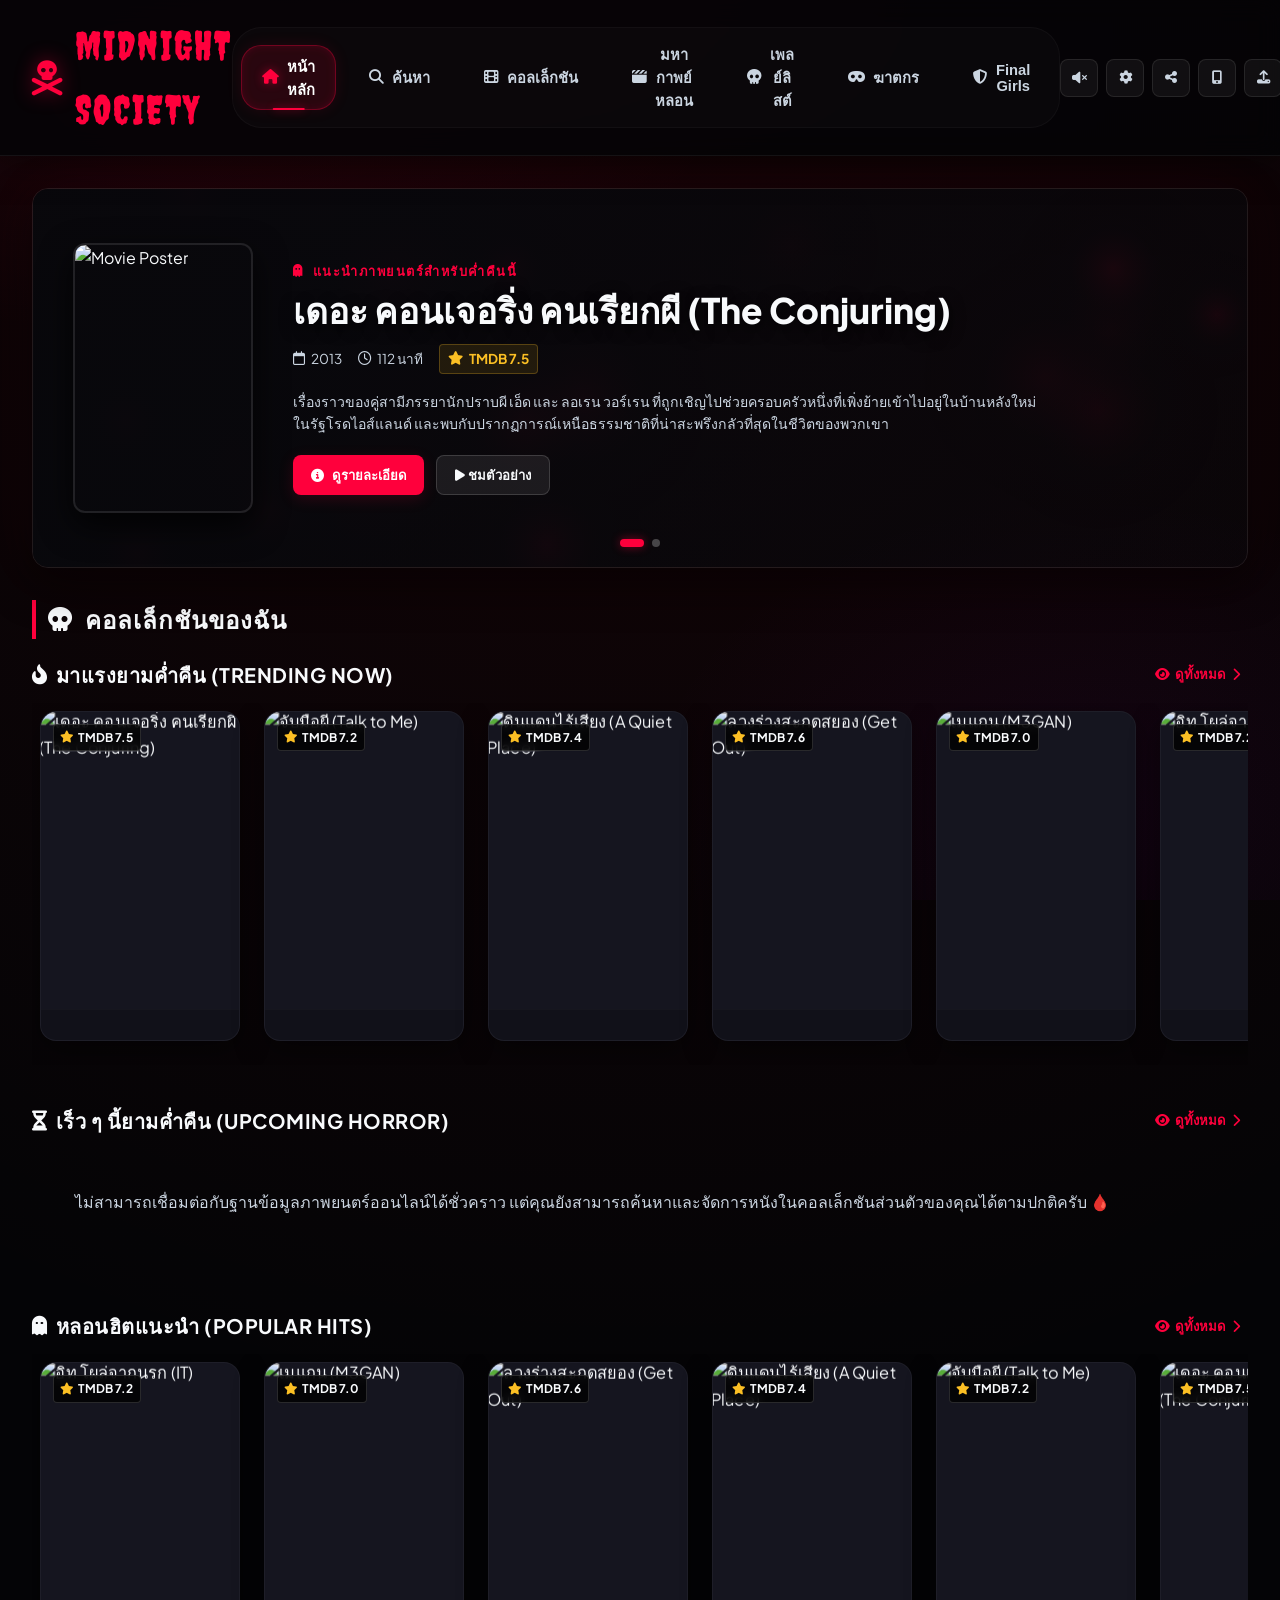
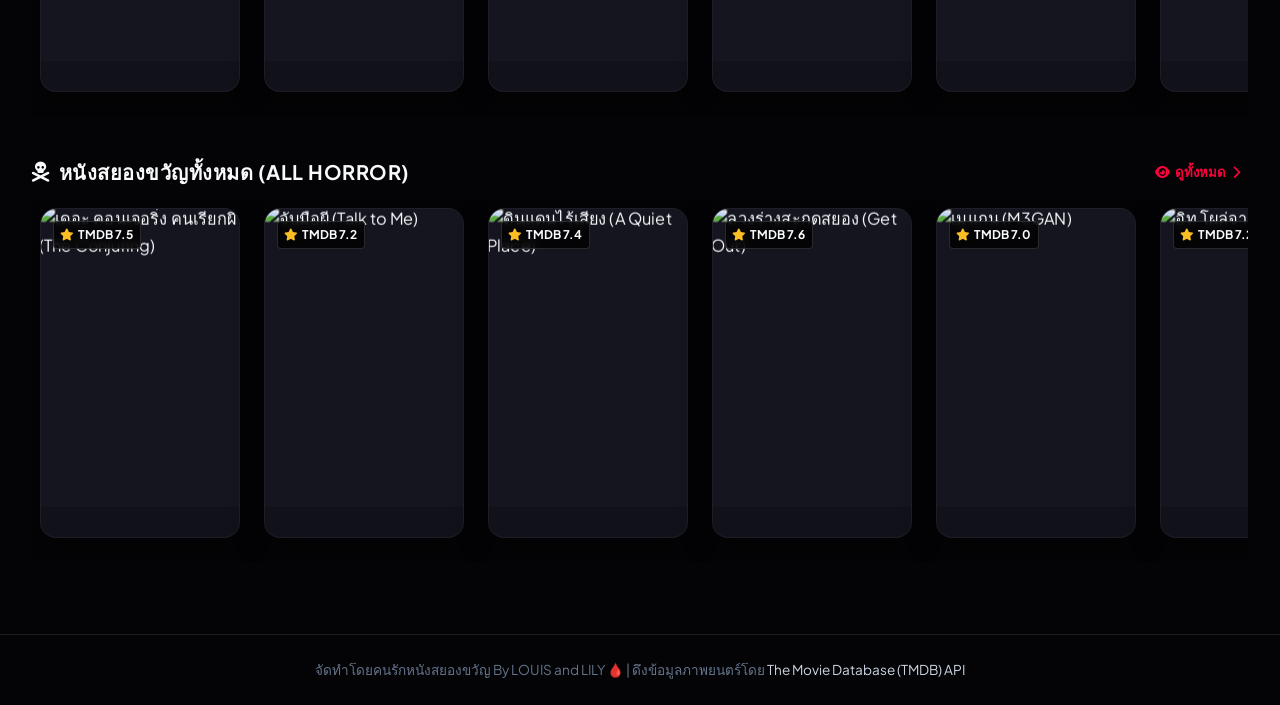
==== commit 5836e356: "Add files via upload" ====
--- a/index.html
+++ b/index.html
@@ -1223,7 +1223,7 @@
     </div>
 
     <!-- EXPORT & SHARE GUIDE MODAL -->
-    <div id="export-guide-modal" class="modal-overlay" style="display: none; z-index: 3000;" onclick="if(event.target===this)closeExportGuideModal()">
+    <div id="export-guide-modal" class="modal-overlay" style="z-index: 3000;" onclick="if(event.target===this)closeExportGuideModal()">
         <div class="modal-content" style="max-width: 520px; padding: 2rem;">
             <button class="modal-close-btn" id="export-guide-close-btn" onclick="closeExportGuideModal()" title="ปิดหน้าต่าง">
                 <i class="fa-solid fa-xmark"></i>
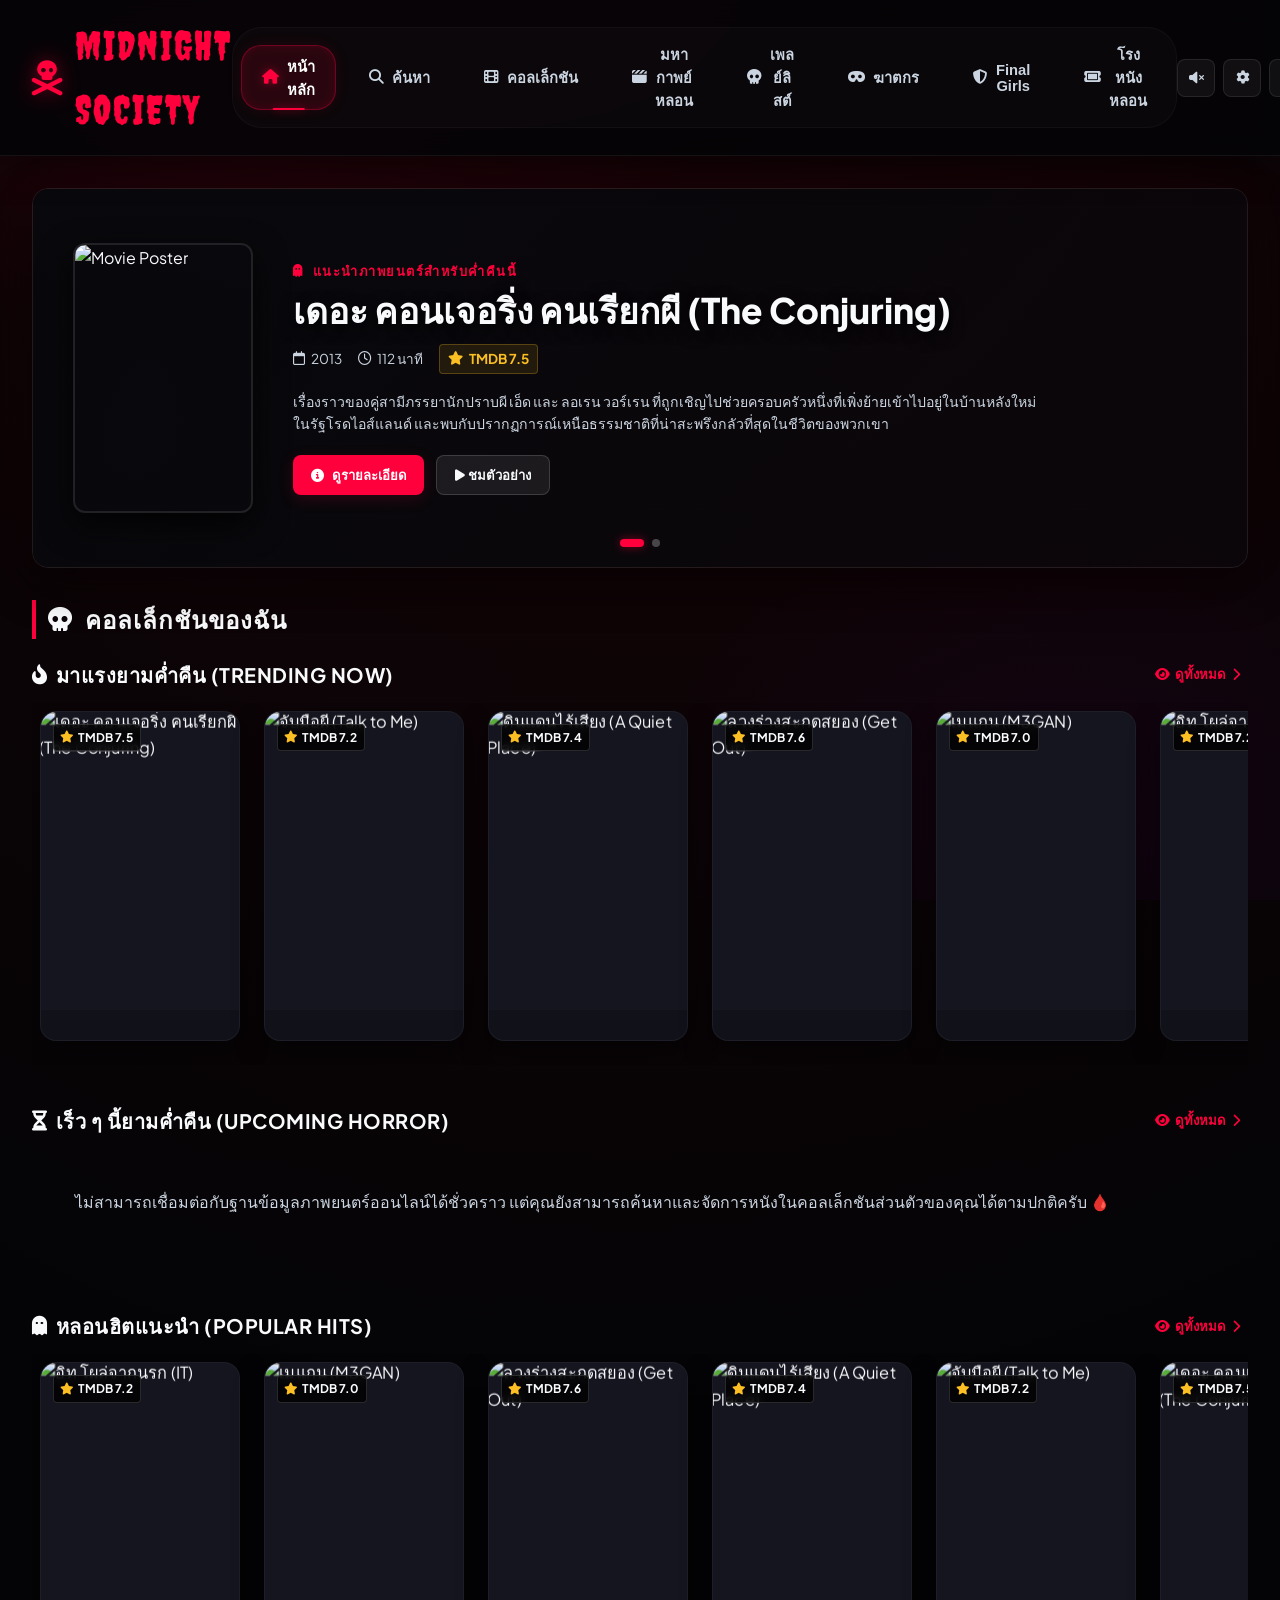
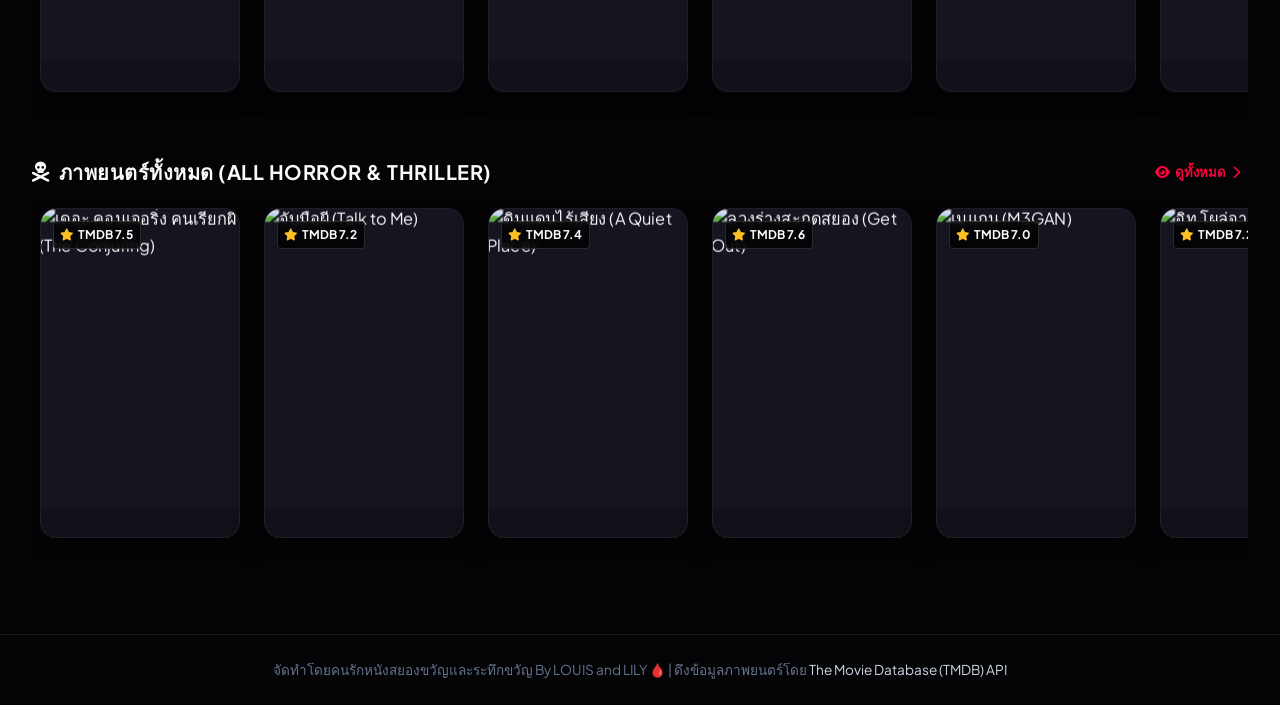
==== commit 5b1738e9: "Add files via upload" ====
--- a/index.html
+++ b/index.html
@@ -3,7 +3,7 @@
 <head>
     <meta charset="UTF-8">
     <meta name="viewport" content="width=device-width, initial-scale=1.0">
-    <title>Midnight Society - คอลเล็กชันหนังสยองขวัญส่วนตัว</title>
+    <title>Midnight Society - คอลเล็กชันภาพยนตร์สยองขวัญและระทึกขวัญ</title>
     
     <!-- FontAwesome for spooky and clean icons -->
     <link rel="stylesheet" href="https://cdnjs.cloudflare.com/ajax/libs/font-awesome/6.4.0/css/all.min.css">
@@ -24,25 +24,28 @@
             
             <nav>
                 <button class="nav-tab active" id="tab-home" data-tab="home">
-                    <i class="fa-solid fa-house"></i> หน้าหลัก
+                    <i class="fa-solid fa-house"></i> <span class="tab-text">หน้าหลัก</span>
                 </button>
                 <button class="nav-tab" id="tab-discover" data-tab="discover">
-                    <i class="fa-solid fa-magnifying-glass"></i> ค้นหา
+                    <i class="fa-solid fa-magnifying-glass"></i> <span class="tab-text">ค้นหา</span>
                 </button>
                 <button class="nav-tab" id="tab-collection" data-tab="collection">
-                    <i class="fa-solid fa-film"></i> คอลเล็กชัน
+                    <i class="fa-solid fa-film"></i> <span class="tab-text">คอลเล็กชัน</span>
                 </button>
                 <button class="nav-tab" id="tab-franchises" data-tab="franchises">
-                    <i class="fa-solid fa-clapperboard"></i> มหากาพย์หลอน
+                    <i class="fa-solid fa-clapperboard"></i> <span class="tab-text">มหากาพย์หลอน</span>
                 </button>
                 <button class="nav-tab" id="tab-playlists" data-tab="playlists">
-                    <i class="fa-solid fa-skull"></i> เพลย์ลิสต์
+                    <i class="fa-solid fa-skull"></i> <span class="tab-text">เพลย์ลิสต์</span>
                 </button>
                 <button class="nav-tab" id="tab-characters" data-tab="characters">
-                    <i class="fa-solid fa-mask"></i> ฆาตกร
+                    <i class="fa-solid fa-mask"></i> <span class="tab-text">ฆาตกร</span>
                 </button>
                 <button class="nav-tab" id="tab-finalgirls" data-tab="finalgirls">
-                    <i class="fa-solid fa-shield-halved"></i> Final Girls
+                    <i class="fa-solid fa-shield-halved"></i> <span class="tab-text">Final Girls</span>
+                </button>
+                <button class="nav-tab" id="tab-cinema" data-tab="cinema">
+                    <i class="fa-solid fa-ticket"></i> <span class="tab-text">โรงหนังหลอน</span>
                 </button>
             </nav>
             
@@ -332,7 +335,7 @@
                     </div>
                     <div class="slider-section">
                         <div class="slider-header-row" style="display: flex; justify-content: space-between; align-items: center; margin-bottom: 0.75rem;">
-                            <h3 class="slider-title" style="margin-bottom: 0;"><i class="fa-solid fa-skull-crossbones text-danger"></i> หนังสยองขวัญทั้งหมด (All Horror)</h3>
+                            <h3 class="slider-title" style="margin-bottom: 0;"><i class="fa-solid fa-skull-crossbones text-danger"></i> ภาพยนตร์ทั้งหมด (All Horror & Thriller)</h3>
                             <button class="view-all-link-btn" data-category="all_horror"><i class="fa-solid fa-eye"></i> ดูทั้งหมด <i class="fa-solid fa-chevron-right"></i></button>
                         </div>
                         <div class="slider-container" id="slider-all-horror"></div>
@@ -390,6 +393,19 @@
                     <h3 class="slider-title" style="margin-bottom: 1.5rem;"><i class="fa-solid fa-shield-halved text-success"></i> ทำเนียบผู้รอดชีวิตคนสุดท้าย (Final Girls)</h3>
                     <div class="characters-grid" id="finalgirls-grid">
                         <!-- Final Girls dynamically loaded here -->
+                    </div>
+                </div>
+
+                <!-- Midnight Cinema Tab Container -->
+                <div id="cinema-tab-container" style="display: none;">
+                    <div class="cinema-hero-wrapper" id="cinema-hero-wrapper">
+                        <!-- Dynamic Shudder-style billboard banner loaded here -->
+                    </div>
+                    <div class="cinema-list-section">
+                        <h3 class="slider-title" style="margin-bottom: 1.5rem;"><i class="fa-solid fa-clapperboard text-danger"></i> โรงภาพยนตร์คลาสสิกรัตติกาล (Classic Masterpieces)</h3>
+                        <div class="movie-grid" id="cinema-movie-grid">
+                            <!-- Classic movies dynamically loaded here -->
+                        </div>
                     </div>
                 </div>
 
@@ -561,7 +577,7 @@
 
         <!-- FOOTER -->
         <footer>
-            <p>จัดทำโดยคนรักหนังสยองขวัญ By LOUIS and LILY 🩸 | ดึงข้อมูลภาพยนตร์โดย <a href="https://www.themoviedb.org" target="_blank">The Movie Database (TMDB) API</a></p>
+            <p>จัดทำโดยคนรักหนังสยองขวัญและระทึกขวัญ By LOUIS and LILY 🩸 | ดึงข้อมูลภาพยนตร์โดย <a href="https://www.themoviedb.org" target="_blank">The Movie Database (TMDB) API</a></p>
         </footer>
 
     </div>
@@ -1298,6 +1314,33 @@
         </div>
     </div>
 
+    <!-- CINEMATIC VIDEO PLAYER MODAL -->
+    <div class="modal-overlay" id="cinema-player-modal" style="z-index: 4000;">
+        <div class="modal-content" style="max-width: 900px; background: #000; border-color: rgba(229, 9, 20, 0.2); box-shadow: 0 0 50px rgba(229, 9, 20, 0.15); padding: 0; overflow: hidden; border-radius: 16px;">
+            <button class="modal-close-btn" id="cinema-player-close-btn" title="ปิดโรงภาพยนตร์" style="z-index: 10;">
+                <i class="fa-solid fa-xmark"></i>
+            </button>
+            <div class="cinema-player-body">
+                <!-- Video player iframe container (Responsive 16:9 ratio) -->
+                <div class="video-ratio-container" style="position: relative; width: 100%; padding-top: 56.25%; background: #000; border-bottom: 1px solid rgba(229, 9, 20, 0.1);">
+                    <iframe id="cinema-video-iframe" style="position: absolute; top: 0; left: 0; width: 100%; height: 100%; border: none;" allow="autoplay; encrypted-media" allowfullscreen></iframe>
+                </div>
+                <div class="cinema-movie-info" style="padding: 1.5rem 2rem; background: #08080c; text-align: left;">
+                    <div style="display: flex; justify-content: space-between; align-items: flex-start; flex-wrap: wrap; gap: 1rem;">
+                        <div>
+                            <h2 id="cinema-player-title" style="font-size: 1.6rem; color: #fff; font-family: 'Outfit', sans-serif; font-weight: 700; text-transform: uppercase; letter-spacing: 1px; text-shadow: 0 0 10px rgba(229, 9, 20, 0.4); margin-bottom: 0.35rem;">-</h2>
+                            <p id="cinema-player-meta" style="font-size: 0.82rem; color: var(--text-secondary); margin-bottom: 0.5rem; display: flex; gap: 0.75rem; align-items: center;"></p>
+                        </div>
+                        <div id="subtitles-status-indicator" style="font-size: 0.75rem; background: rgba(229, 9, 20, 0.08); padding: 0.4rem 0.75rem; border-radius: 8px; border: 1px solid rgba(229, 9, 20, 0.25); display: flex; align-items: center; gap: 0.4rem; color: var(--text-primary);">
+                            <i class="fa-solid fa-closed-captioning" style="color: var(--primary);"></i> ซับไทย (เปิดใช้งานอัตโนมัติ 🩸)
+                        </div>
+                    </div>
+                    <p id="cinema-player-desc" style="font-size: 0.85rem; color: var(--text-secondary); line-height: 1.6; margin-top: 0.5rem;"></p>
+                </div>
+            </div>
+        </div>
+    </div>
+
     <!-- Main Controller Scripts -->
     <script src="storage.js?v=20250625"></script>
     <script src="tmdb.js?v=20250625"></script>
--- a/style.css
+++ b/style.css
@@ -1240,13 +1240,15 @@
 }
 
 /* --- RESPONSIVE MODIFICATIONS --- */
-@media (max-width: 768px) {
+@media (max-width: 650px) {
     header {
         flex-direction: column;
         gap: 1rem;
         padding: 1rem;
     }
-    
+}
+
+@media (max-width: 768px) {
     main {
         padding: 1rem;
     }
@@ -3172,92 +3174,92 @@
         padding: 1.25rem !important;
     }
 
-    /* Main Movie Grid: make columns smaller to fit 5-6 cards (min 110px) */
+    /* Main Movie Grid: make columns smaller to fit 5-6 cards (min 140px) */
     .movie-grid {
-        grid-template-columns: repeat(auto-fill, minmax(110px, 1fr)) !important;
-        gap: 0.75rem !important;
+        grid-template-columns: repeat(auto-fill, minmax(140px, 1fr)) !important;
+        gap: 1.25rem !important;
         margin-bottom: 2rem !important;
     }
     
-    /* Sliders Container: adjust gaps and shrink cards to 110px */
+    /* Sliders Container: adjust gaps and shrink cards to 140px */
     .slider-container {
-        gap: 0.75rem !important;
+        gap: 1rem !important;
         padding-bottom: 0.75rem !important;
     }
     
     .slider-container .movie-card {
-        width: 110px !important;
+        width: 140px !important;
     }
     
     /* Adjust text size and layout on cards for smaller layout */
     .movie-title-card {
-        font-size: 0.75rem !important;
-        line-height: 1.3 !important;
+        font-size: 0.85rem !important;
+        line-height: 1.35 !important;
     }
     
     .movie-meta-details {
-        font-size: 0.65rem !important;
+        font-size: 0.7rem !important;
     }
     
     .rating-badge {
-        font-size: 0.65rem !important;
-        padding: 0.2rem 0.4rem !important;
+        font-size: 0.7rem !important;
+        padding: 0.2rem 0.5rem !important;
     }
     
     .status-badge {
-        font-size: 0.65rem !important;
-        padding: 0.2rem 0.4rem !important;
+        font-size: 0.7rem !important;
+        padding: 0.2rem 0.5rem !important;
     }
     
     .genre-badge {
-        font-size: 0.65rem !important;
+        font-size: 0.7rem !important;
     }
     
     .personal-rating-display {
-        font-size: 0.68rem !important;
+        font-size: 0.72rem !important;
         padding: 2px 6px !important;
     }
 
     .genre-text {
-        max-width: 75px !important;
+        max-width: 95px !important;
     }
 
     .add-collection-hover-btn {
-        width: 28px !important;
-        height: 28px !important;
-        font-size: 0.75rem !important;
+        width: 32px !important;
+        height: 32px !important;
+        font-size: 0.82rem !important;
         bottom: 0.35rem !important;
         right: 0.5rem !important;
     }
     
     /* Scale down Header layout and logo size for tablets */
     header {
-        padding: 0.75rem 1rem !important;
+        padding: 0.85rem 1.5rem !important;
     }
     
     .logo-icon {
-        font-size: 1.5rem !important;
+        font-size: 1.8rem !important;
     }
     
     .logo-text {
-        font-size: 1.6rem !important;
+        font-size: 1.7rem !important;
     }
 
     .btn-icon {
-        width: 32px !important;
-        height: 32px !important;
-        font-size: 0.85rem !important;
+        width: 36px !important;
+        height: 36px !important;
+        font-size: 0.9rem !important;
     }
     
     nav {
-        gap: 0.35rem !important;
-        padding: 0.25rem 0.4rem !important;
+        gap: 0.4rem !important;
+        padding: 0.3rem 0.5rem !important;
     }
     
     .nav-tab {
-        padding: 0.4rem 0.65rem !important;
-        font-size: 0.75rem !important;
-        gap: 0.35rem !important;
+        padding: 0.5rem 0.85rem !important;
+        font-size: 0.82rem !important;
+        gap: 0.4rem !important;
     }
 
     /* Scale down Hero Banner on iPad */
@@ -3484,3 +3486,118 @@
         font-size: 1.45rem !important;
     }
 }
+
+/* Hide navigation text labels on portrait tablets / smaller viewports to prevent wrapping */
+@media (max-width: 850px) {
+    .tab-text {
+        display: none !important;
+    }
+    .nav-tab i {
+        font-size: 1.1rem !important;
+        margin: 0 !important;
+    }
+}
+
+/* --- SHUDDER-STYLE CINEMA VIEW --- */
+.cinema-hero-wrapper {
+    position: relative;
+    border-radius: 20px;
+    overflow: hidden;
+    margin-bottom: 2.5rem;
+    border: 1px solid rgba(229, 9, 20, 0.15);
+    box-shadow: 0 10px 45px rgba(0, 0, 0, 0.85), 0 0 25px rgba(229, 9, 20, 0.05);
+    background-size: cover;
+    background-position: center 25%;
+    min-height: 380px;
+    display: flex;
+    align-items: flex-end;
+}
+
+.cinema-hero-overlay {
+    position: absolute;
+    top: 0; left: 0; right: 0; bottom: 0;
+    background: linear-gradient(to top, rgba(4, 4, 6, 1) 0%, rgba(4, 4, 6, 0.75) 45%, rgba(4, 4, 6, 0.1) 100%),
+                linear-gradient(to right, rgba(4, 4, 6, 0.95) 0%, rgba(4, 4, 6, 0.5) 50%, rgba(4, 4, 6, 0) 100%);
+    z-index: 1;
+}
+
+.cinema-hero-content {
+    position: relative;
+    z-index: 2;
+    padding: 3rem;
+    max-width: 680px;
+    text-align: left;
+}
+
+.cinema-hero-play-btn {
+    background: var(--primary);
+    color: #fff;
+    border: none;
+    border-radius: 50px;
+    padding: 0.85rem 2.2rem;
+    font-size: 0.95rem;
+    font-weight: 700;
+    font-family: 'Outfit', sans-serif;
+    text-transform: uppercase;
+    letter-spacing: 1px;
+    cursor: pointer;
+    display: inline-flex;
+    align-items: center;
+    gap: 0.75rem;
+    box-shadow: 0 4px 20px rgba(229, 9, 20, 0.45);
+    transition: transform 0.3s cubic-bezier(0.25, 0.8, 0.25, 1), box-shadow 0.3s ease;
+    margin-top: 1rem;
+}
+
+.cinema-hero-play-btn:hover {
+    transform: scale(1.04);
+    box-shadow: 0 6px 25px rgba(229, 9, 20, 0.65), 0 0 15px rgba(229, 9, 20, 0.3);
+}
+
+.cinema-card-play-overlay {
+    position: absolute;
+    top: 0; left: 0; right: 0; bottom: 0;
+    background: rgba(0, 0, 0, 0.6);
+    display: flex;
+    align-items: center;
+    justify-content: center;
+    opacity: 0;
+    transition: opacity 0.3s ease;
+    z-index: 3;
+}
+
+.movie-card:hover .cinema-card-play-overlay {
+    opacity: 1;
+}
+
+.play-icon-circle {
+    width: 48px;
+    height: 48px;
+    border-radius: 50%;
+    background: var(--primary);
+    color: #fff;
+    display: flex;
+    align-items: center;
+    justify-content: center;
+    font-size: 1.2rem;
+    box-shadow: 0 0 15px var(--primary-glow);
+    transform: scale(0.9);
+    transition: transform 0.3s cubic-bezier(0.175, 0.885, 0.32, 1.275);
+}
+
+.movie-card:hover .play-icon-circle {
+    transform: scale(1);
+}
+
+@media (max-width: 768px) {
+    .cinema-hero-wrapper {
+        min-height: 280px !important;
+    }
+    .cinema-hero-content {
+        padding: 1.5rem !important;
+    }
+    .cinema-hero-play-btn {
+        padding: 0.65rem 1.5rem !important;
+        font-size: 0.85rem !important;
+    }
+}
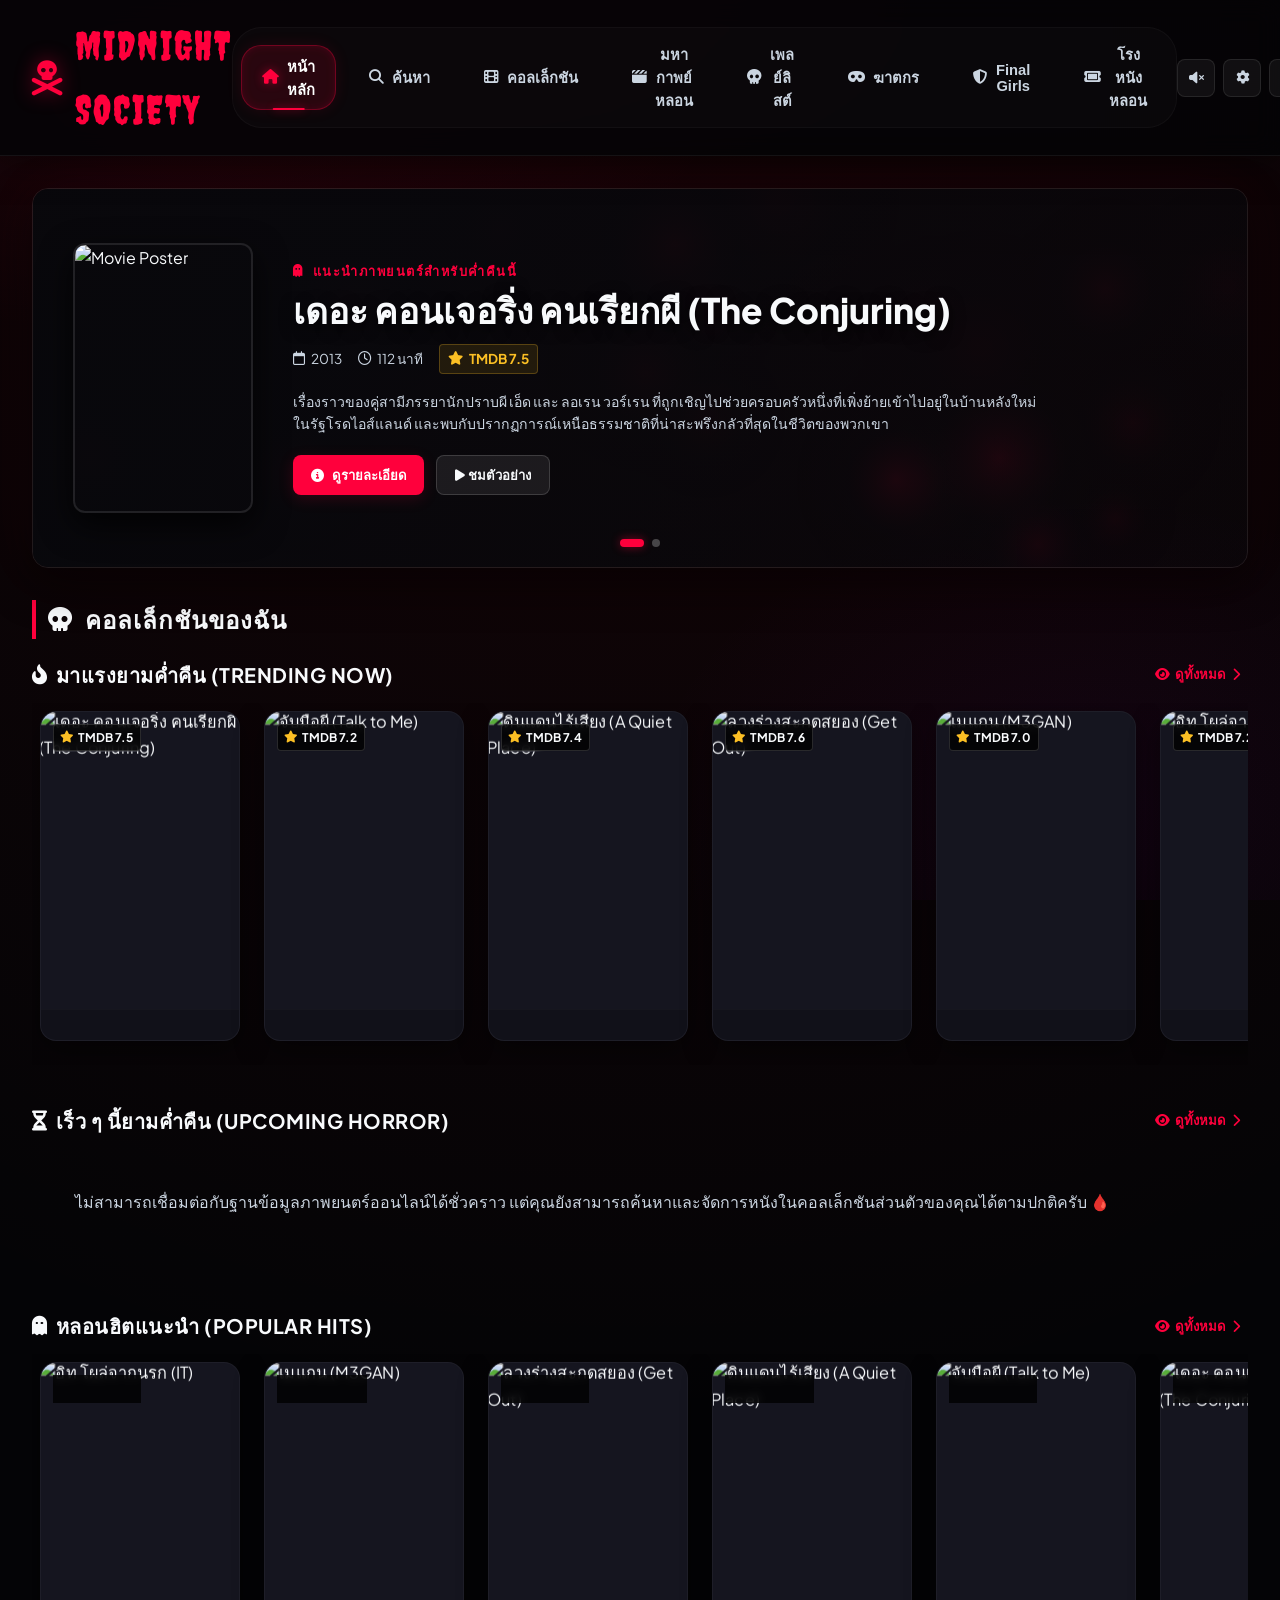
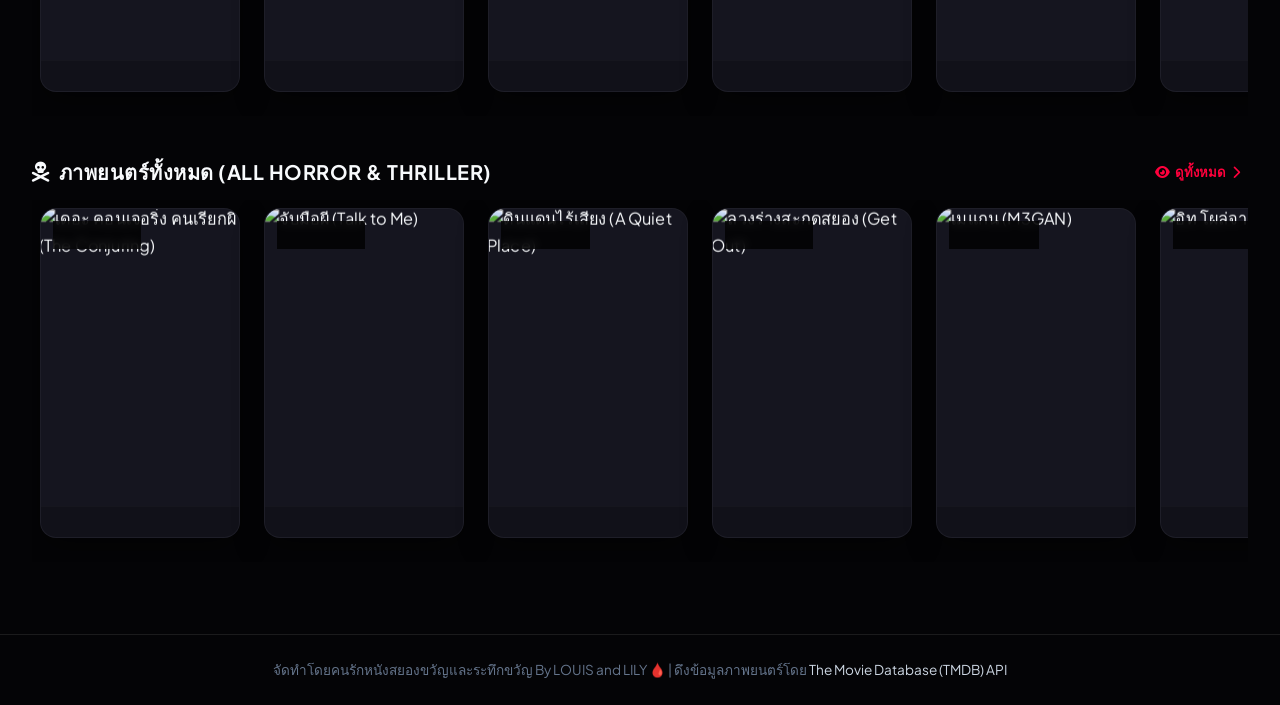
==== commit 6a28dfb6: "Add files via upload" ====
--- a/index.html
+++ b/index.html
@@ -1323,16 +1323,28 @@
             <div class="cinema-player-body">
                 <!-- Video player iframe container (Responsive 16:9 ratio) -->
                 <div class="video-ratio-container" style="position: relative; width: 100%; padding-top: 56.25%; background: #000; border-bottom: 1px solid rgba(229, 9, 20, 0.1);">
-                    <iframe id="cinema-video-iframe" style="position: absolute; top: 0; left: 0; width: 100%; height: 100%; border: none;" allow="autoplay; encrypted-media" allowfullscreen></iframe>
+                    <iframe id="cinema-video-iframe" style="position: absolute; top: 0; left: 0; width: 100%; height: 100%; border: none;" allow="accelerometer; autoplay; clipboard-write; encrypted-media; gyroscope; picture-in-picture; web-share" allowfullscreen></iframe>
                 </div>
                 <div class="cinema-movie-info" style="padding: 1.5rem 2rem; background: #08080c; text-align: left;">
+                    <!-- File protocol warning banner -->
+                    <div id="cinema-file-protocol-warning" style="display: none; background: rgba(229, 9, 20, 0.08); border: 1px dashed rgba(229, 9, 20, 0.3); padding: 0.75rem 1rem; border-radius: 8px; margin-bottom: 1rem; font-size: 0.8rem; color: var(--text-primary); align-items: center; gap: 0.75rem;">
+                        <i class="fa-solid fa-triangle-exclamation" style="color: var(--primary); font-size: 1.1rem;"></i>
+                        <div>
+                            <strong>คำแนะนำ:</strong> บราวเซอร์บางรุ่นอาจบล็อกการเล่นวิดีโอเนื่องจากเปิดเว็บบนเครื่องโดยตรง (file://) หากวิดีโอไม่เล่นหรือขึ้นหน้าจอสีดำ กรุณากดปุ่ม <strong>"เปิดรับชมภายนอก"</strong> ด้านขวาเพื่อเปิดเล่นบน YouTube โดยตรงพร้อมซับไทยครับ 🩸
+                        </div>
+                    </div>
                     <div style="display: flex; justify-content: space-between; align-items: flex-start; flex-wrap: wrap; gap: 1rem;">
                         <div>
                             <h2 id="cinema-player-title" style="font-size: 1.6rem; color: #fff; font-family: 'Outfit', sans-serif; font-weight: 700; text-transform: uppercase; letter-spacing: 1px; text-shadow: 0 0 10px rgba(229, 9, 20, 0.4); margin-bottom: 0.35rem;">-</h2>
                             <p id="cinema-player-meta" style="font-size: 0.82rem; color: var(--text-secondary); margin-bottom: 0.5rem; display: flex; gap: 0.75rem; align-items: center;"></p>
                         </div>
-                        <div id="subtitles-status-indicator" style="font-size: 0.75rem; background: rgba(229, 9, 20, 0.08); padding: 0.4rem 0.75rem; border-radius: 8px; border: 1px solid rgba(229, 9, 20, 0.25); display: flex; align-items: center; gap: 0.4rem; color: var(--text-primary);">
-                            <i class="fa-solid fa-closed-captioning" style="color: var(--primary);"></i> ซับไทย (เปิดใช้งานอัตโนมัติ 🩸)
+                        <div style="display: flex; gap: 0.5rem; flex-wrap: wrap;">
+                            <div id="subtitles-status-indicator" style="font-size: 0.75rem; background: rgba(229, 9, 20, 0.08); padding: 0.4rem 0.75rem; border-radius: 8px; border: 1px solid rgba(229, 9, 20, 0.25); display: flex; align-items: center; gap: 0.4rem; color: var(--text-primary);">
+                                <i class="fa-solid fa-closed-captioning" style="color: var(--primary);"></i> ซับไทย (เปิดใช้งานอัตโนมัติ 🩸)
+                            </div>
+                            <a id="cinema-external-link" href="#" target="_blank" class="btn-primary" style="font-size: 0.75rem; padding: 0.4rem 0.75rem; border-radius: 8px; text-decoration: none; display: inline-flex; align-items: center; gap: 0.4rem; background: rgba(255, 255, 255, 0.05); border: 1px solid rgba(255,255,255,0.1); color: var(--text-primary); box-shadow: none; height: auto;">
+                                <i class="fa-brands fa-youtube" style="color: #ff0000;"></i> เปิดรับชมภายนอก
+                            </a>
                         </div>
                     </div>
                     <p id="cinema-player-desc" style="font-size: 0.85rem; color: var(--text-secondary); line-height: 1.6; margin-top: 0.5rem;"></p>
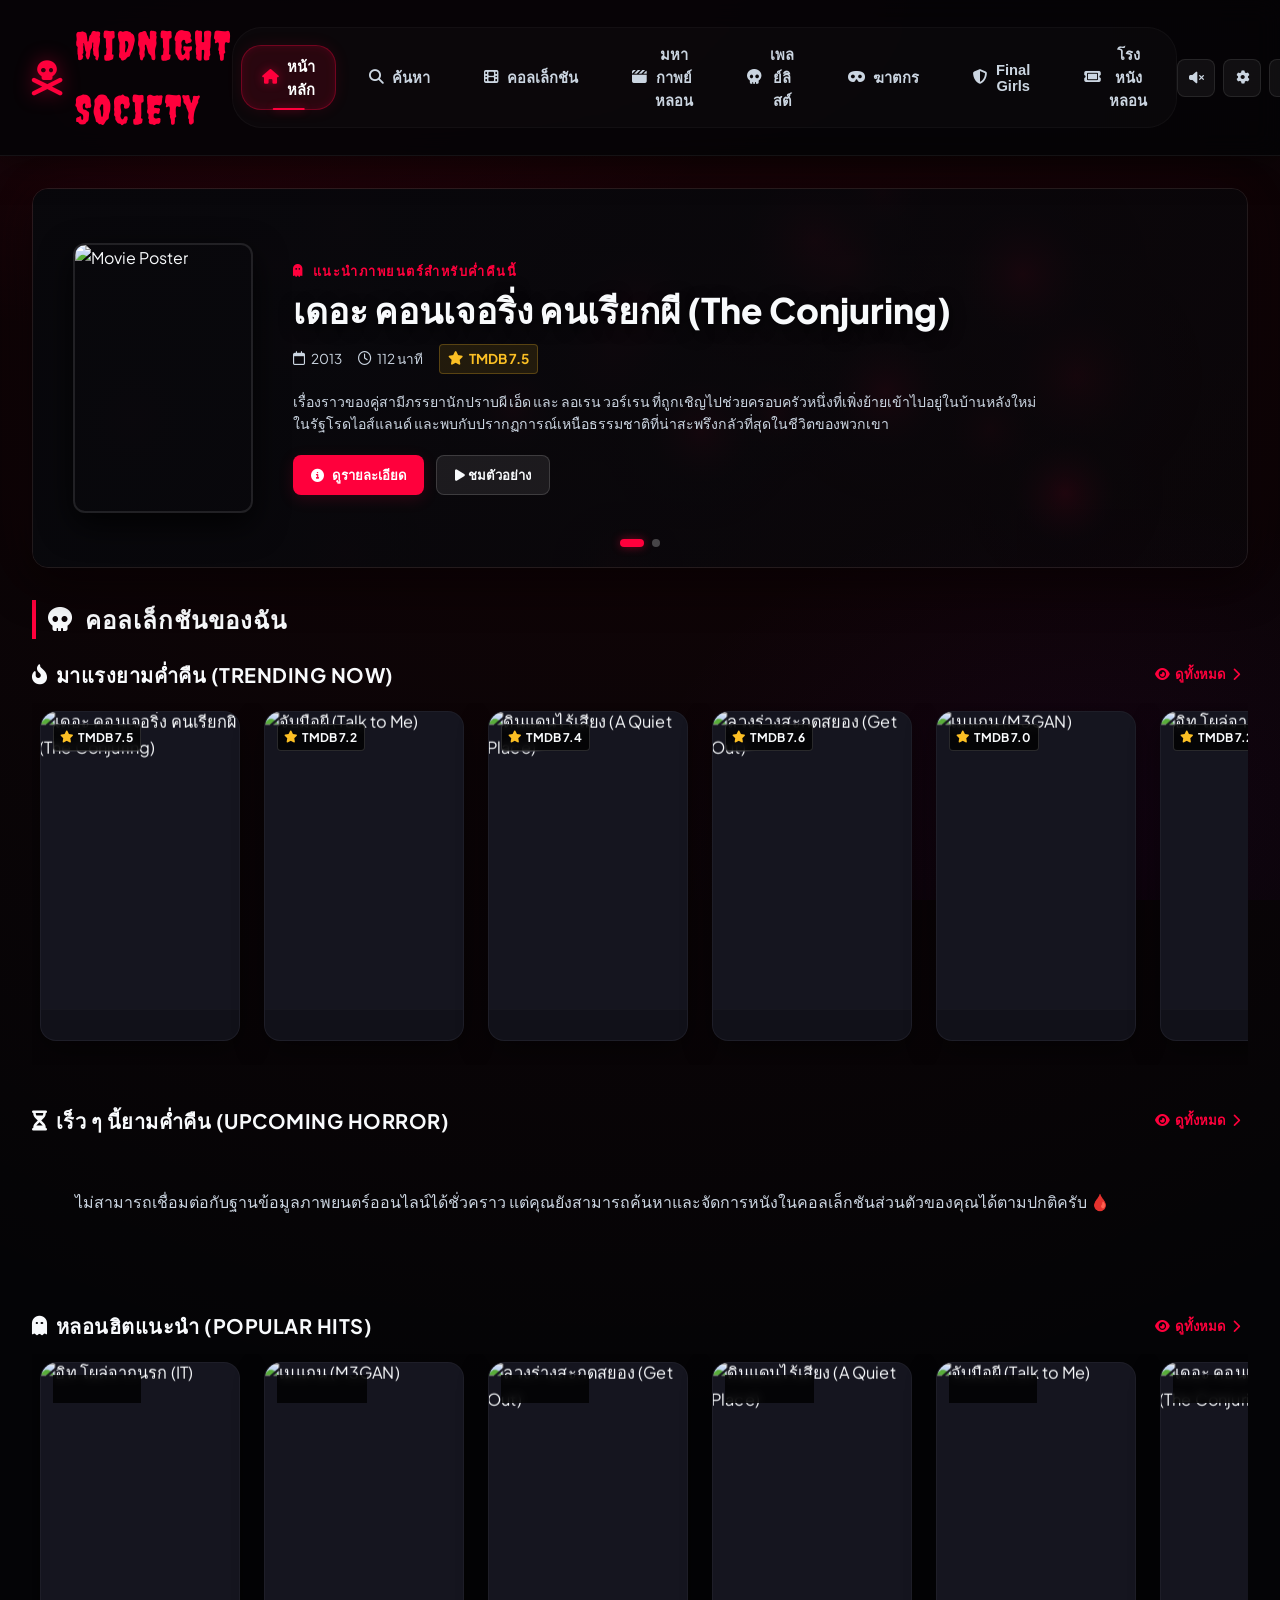
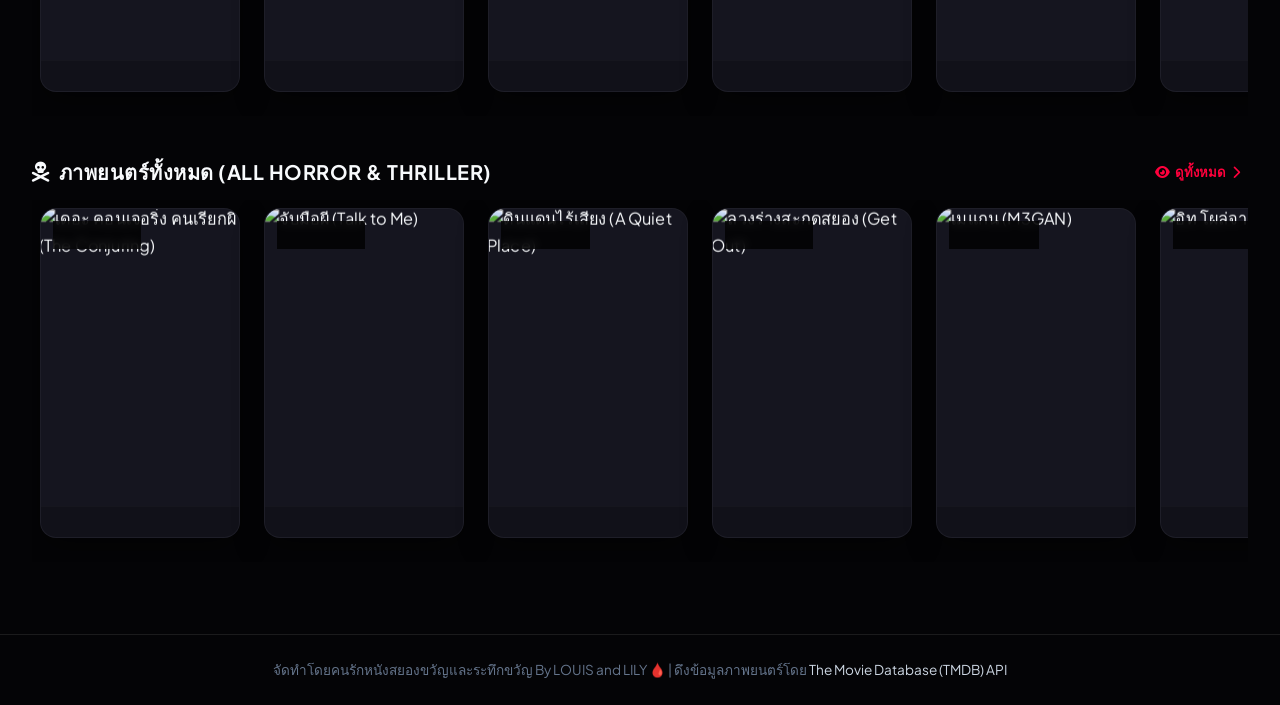
==== commit d3254d29: "Add files via upload" ====
--- a/index.html
+++ b/index.html
@@ -1348,14 +1348,35 @@
                         </div>
                     </div>
                     <p id="cinema-player-desc" style="font-size: 0.85rem; color: var(--text-secondary); line-height: 1.6; margin-top: 0.5rem;"></p>
+                    
+                    <!-- Detailed movie metadata for classics -->
+                    <div id="cinema-player-extra-info" style="margin-top: 1rem; display: grid; grid-template-columns: repeat(auto-fit, minmax(200px, 1fr)); gap: 1rem; border-top: 1px solid rgba(255,255,255,0.05); padding-top: 1rem; font-size: 0.8rem;">
+                        <div>
+                            <span style="color: var(--primary); font-weight: 700; text-transform: uppercase; letter-spacing: 0.5px; display: block; margin-bottom: 0.2rem;"><i class="fa-solid fa-clapperboard"></i> ผู้กำกับ / Director</span>
+                            <span id="cinema-player-director" style="color: var(--text-primary);">-</span>
+                        </div>
+                        <div>
+                            <span style="color: var(--primary); font-weight: 700; text-transform: uppercase; letter-spacing: 0.5px; display: block; margin-bottom: 0.2rem;"><i class="fa-solid fa-users"></i> นักแสดงนำ / Cast</span>
+                            <span id="cinema-player-cast" style="color: var(--text-primary);">-</span>
+                        </div>
+                    </div>
+                    <div id="cinema-player-trivia-block" style="margin-top: 1rem; background: rgba(255, 255, 255, 0.02); border: 1px solid rgba(255,255,255,0.04); border-left: 3px solid var(--primary); padding: 0.75rem 1rem; border-radius: 4px;">
+                        <span style="color: var(--primary); font-weight: 700; font-size: 0.78rem; text-transform: uppercase; letter-spacing: 0.5px; display: block; margin-bottom: 0.25rem;"><i class="fa-solid fa-scroll"></i> เกร็ดประวัติศาสตร์หนังสยองขวัญคลาสสิก / Horror History Fact</span>
+                        <span id="cinema-player-trivia" style="color: var(--text-secondary); font-size: 0.78rem; line-height: 1.5; display: block;">-</span>
+                    </div>
+
+                    <div id="cinema-subtitles-tip" style="margin-top: 1rem; padding-top: 0.75rem; border-top: 1px solid rgba(255,255,255,0.05); font-size: 0.75rem; color: var(--text-secondary); display: flex; align-items: center; gap: 0.5rem;">
+                        <i class="fa-solid fa-circle-info" style="color: var(--primary);"></i>
+                        <span><strong>แนะนำการเปิดซับไทย:</strong> หากซับไทยไม่แสดงผลโดยอัตโนมัติ ให้คลิกไอคอน <strong>ตั้งค่า (ฟันเฟือง)</strong> บนตัวเล่น YouTube -> เลือก <strong>คำบรรยาย (Subtitles/CC)</strong> -> เลือก <strong>แปลอัตโนมัติ (Auto-translate)</strong> -> เลือก <strong>ภาษาไทย (Thai)</strong> ครับ 🩸</span>
+                    </div>
                 </div>
             </div>
         </div>
     </div>
 
     <!-- Main Controller Scripts -->
-    <script src="storage.js?v=20250625"></script>
-    <script src="tmdb.js?v=20250625"></script>
-    <script src="app.js?v=20250625"></script>
+    <script src="storage.js?v=20260626"></script>
+    <script src="tmdb.js?v=20260626"></script>
+    <script src="app.js?v=20260626"></script>
 </body>
 </html>
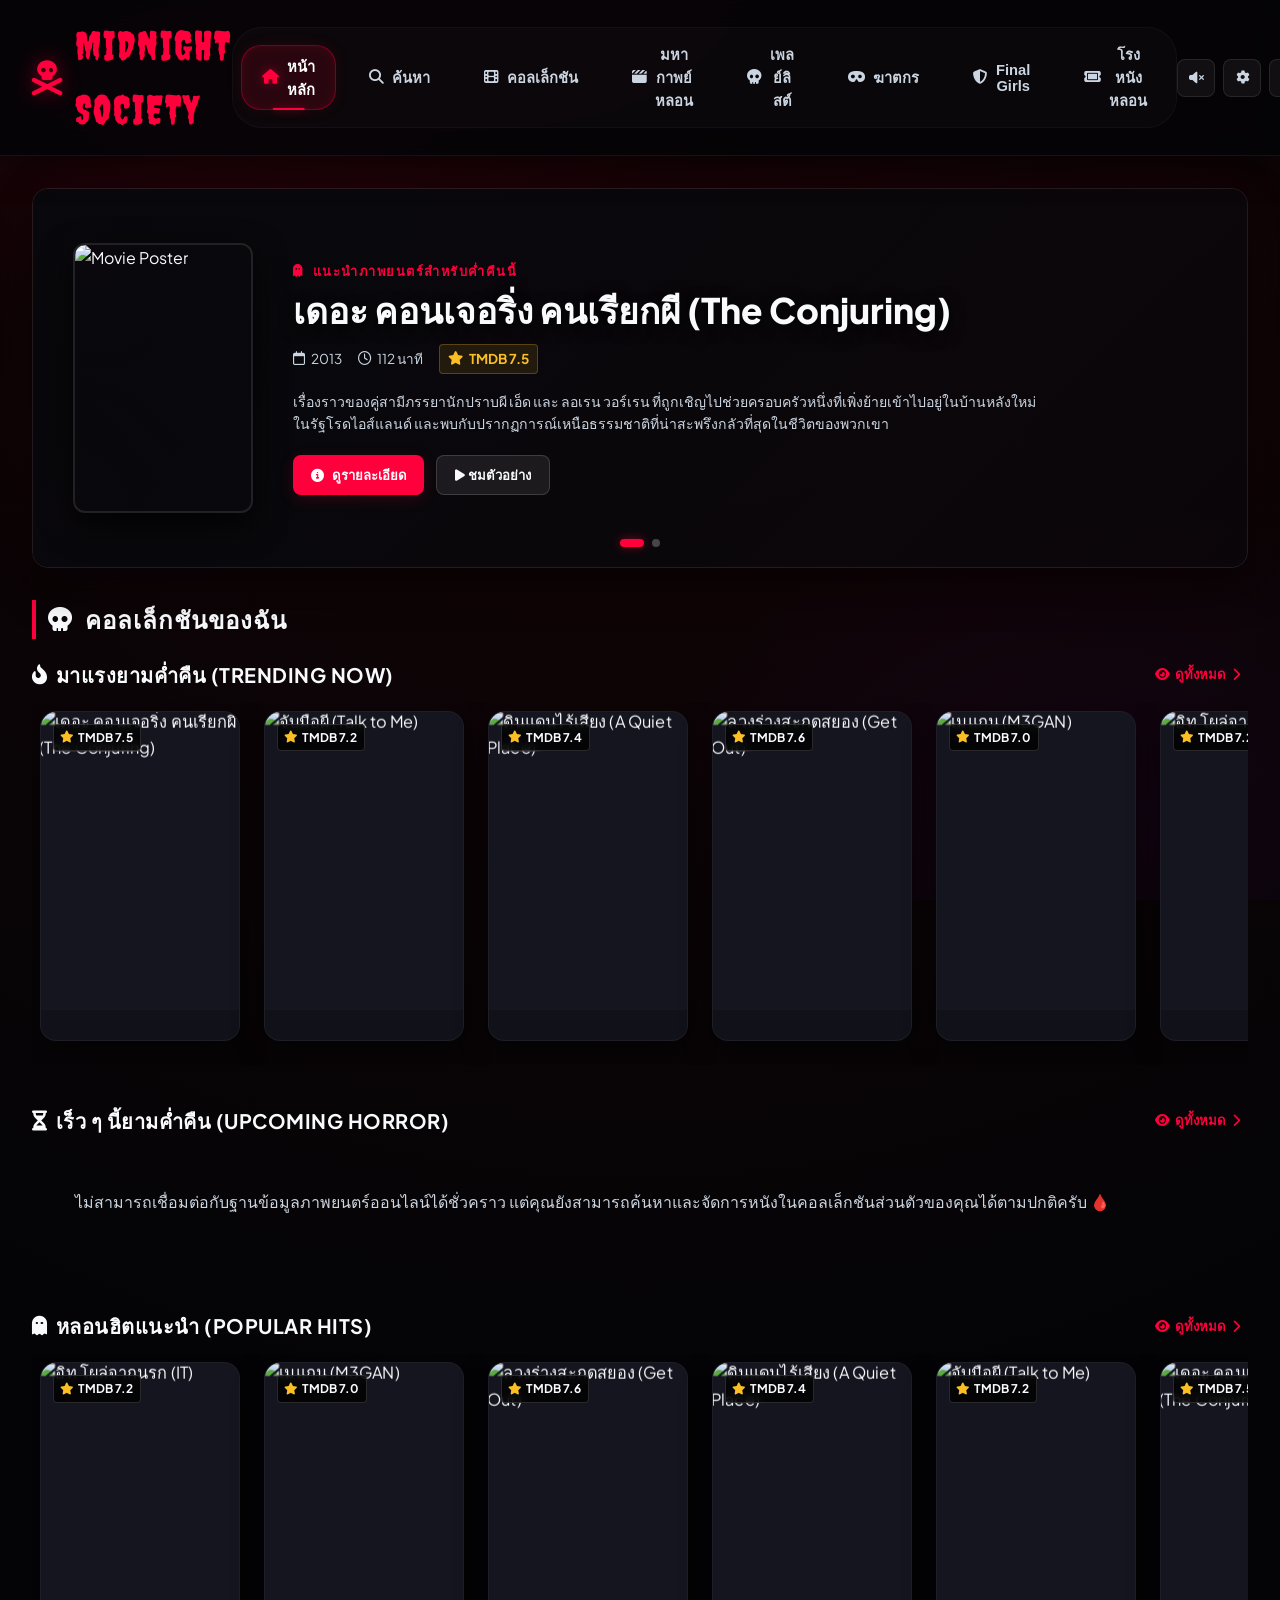
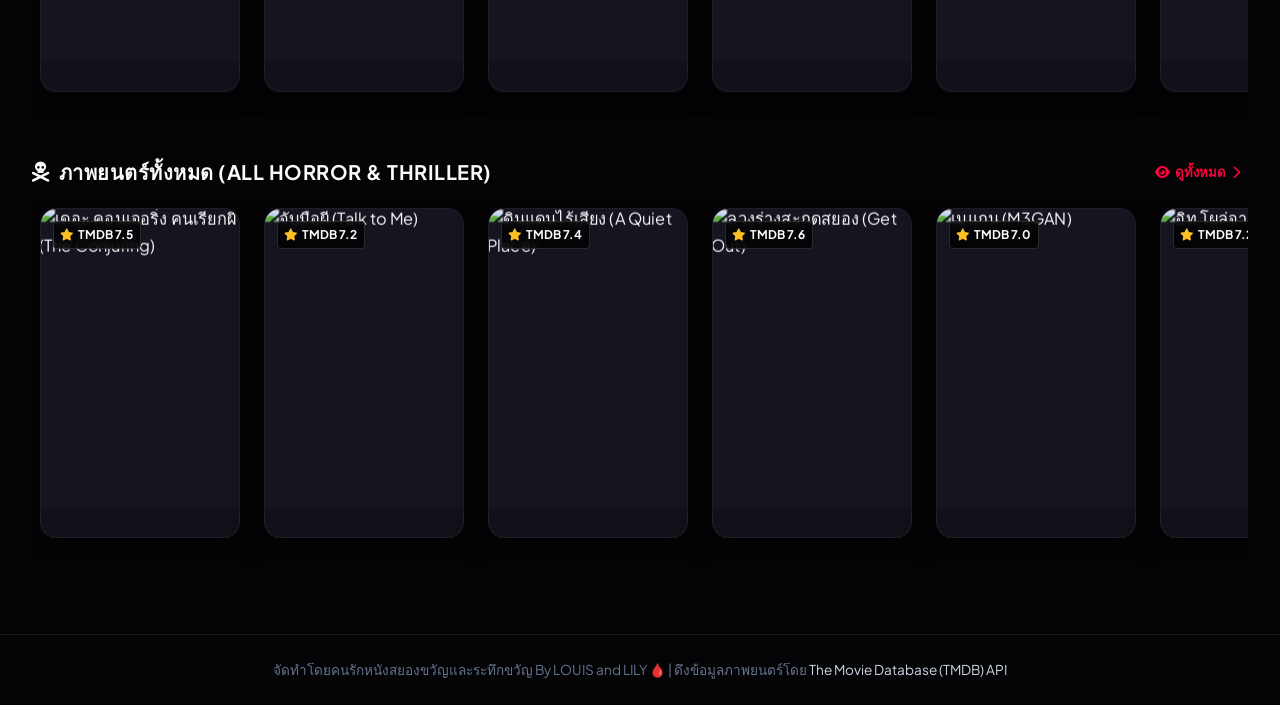
==== commit e393f86b: "Add files via upload" ====
--- a/index.html
+++ b/index.html
@@ -295,7 +295,9 @@
                             <!-- Collection Mode options -->
                             <option value="latest_added" id="sort-opt-latest">บันทึกล่าสุด</option>
                             <option value="title_asc">ชื่อหนัง (ก-ฮ, A-Z)</option>
+                            <option value="title_desc">ชื่อหนัง (ฮ-ก, Z-A)</option>
                             <option value="personal_desc" id="sort-opt-personal">คะแนนส่วนตัว (สูง-ต่ำ)</option>
+                            <option value="personal_asc" id="sort-opt-personal-asc">คะแนนส่วนตัว (ต่ำ-สูง)</option>
                             <option value="tmdb_desc">คะแนน TMDB (สูง-ต่ำ)</option>
                             <option value="year_desc">ปีหนังฉาย (ใหม่-เก่า)</option>
                             <option value="year_asc">ปีหนังฉาย (เก่า-ใหม่)</option>
@@ -1375,8 +1377,8 @@
     </div>
 
     <!-- Main Controller Scripts -->
-    <script src="storage.js?v=20260626"></script>
-    <script src="tmdb.js?v=20260626"></script>
-    <script src="app.js?v=20260626"></script>
+    <script src="storage.js?v=20260626_2"></script>
+    <script src="tmdb.js?v=20260626_2"></script>
+    <script src="app.js?v=20260626_2"></script>
 </body>
 </html>
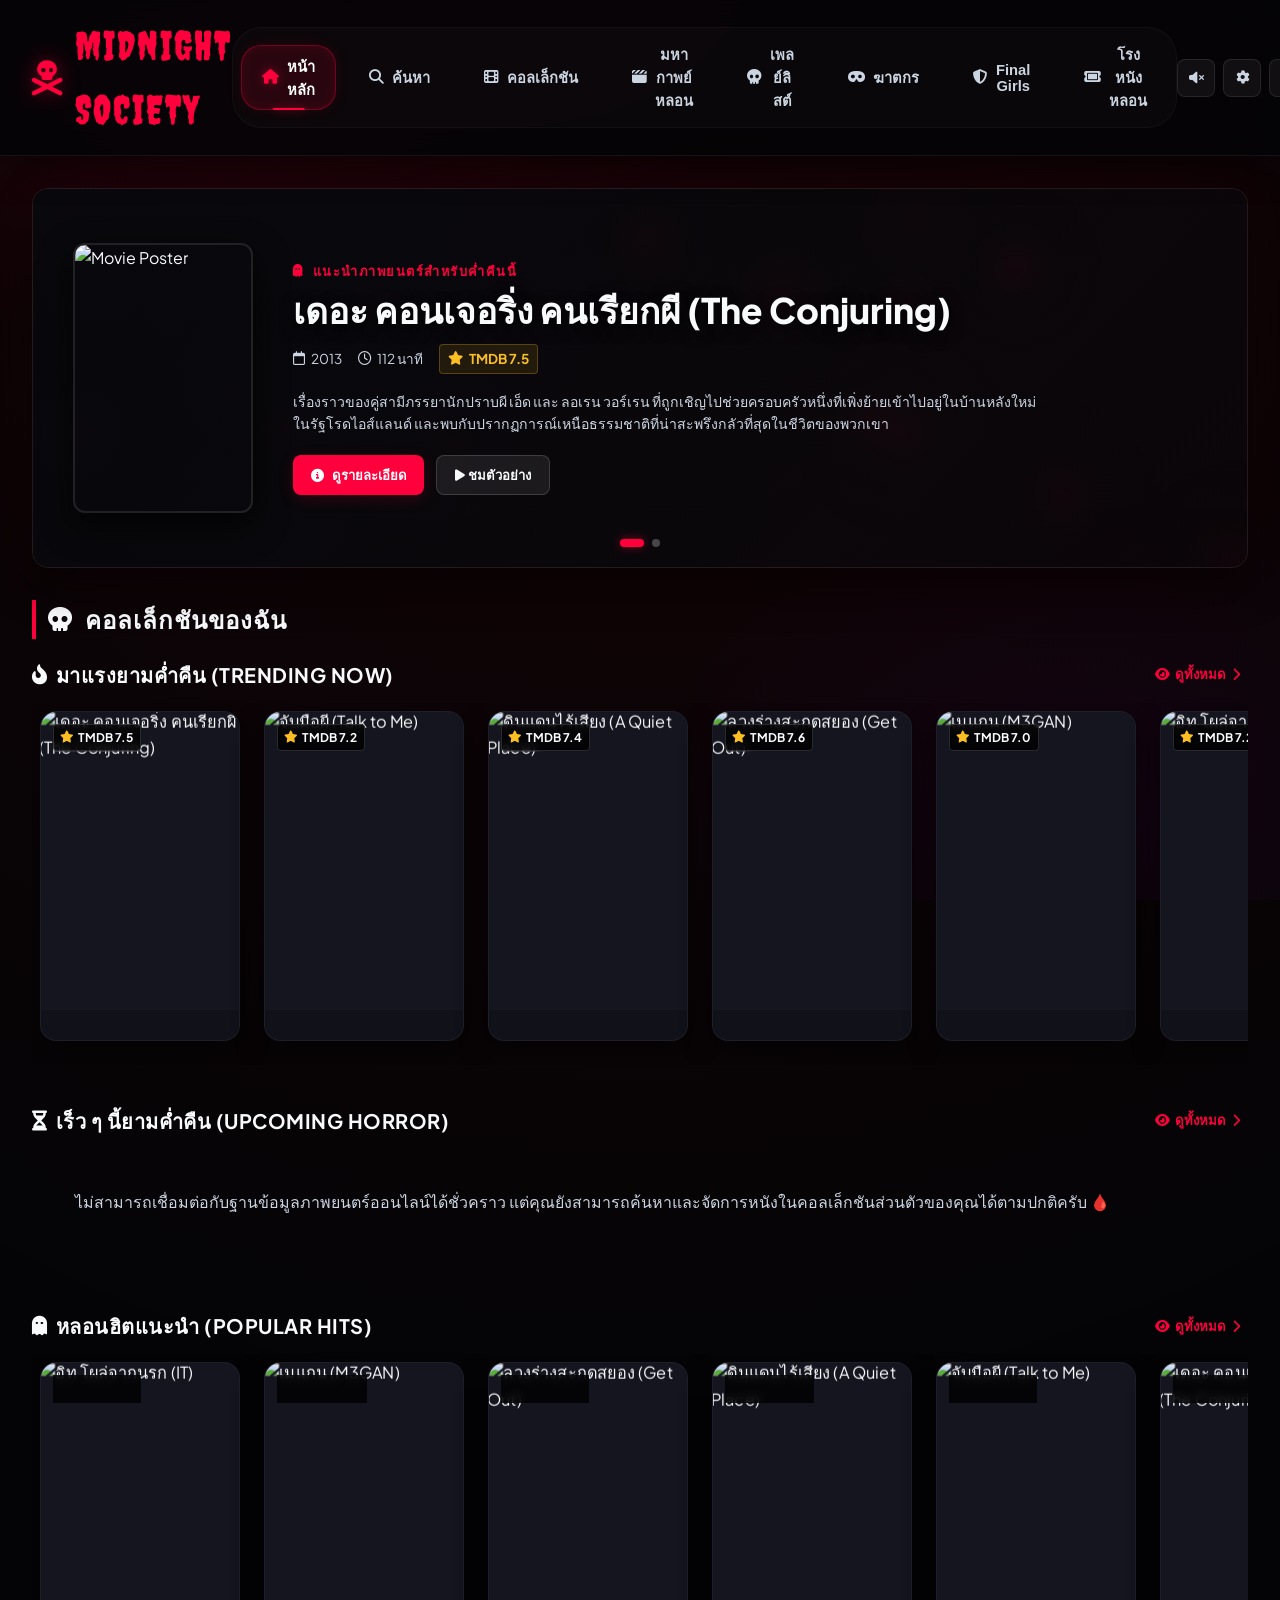
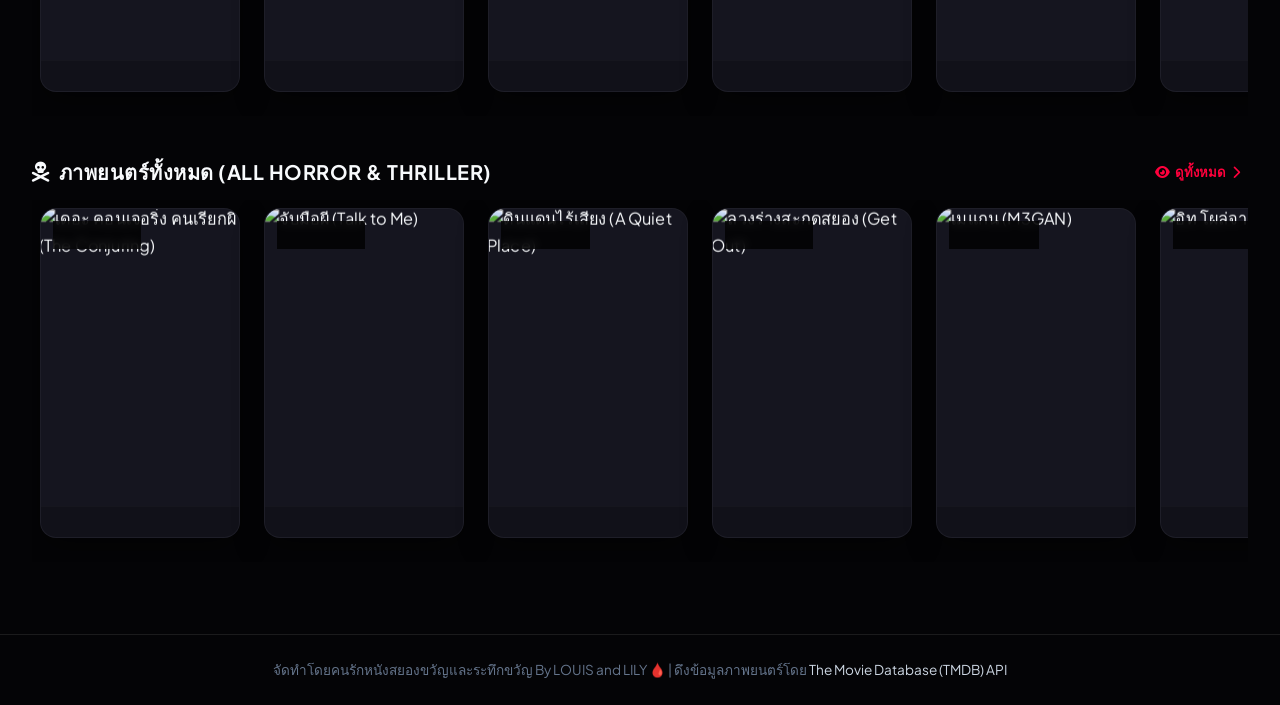
==== commit 17f62885: "Add files via upload" ====
--- a/index.html
+++ b/index.html
@@ -9,7 +9,7 @@
     <link rel="stylesheet" href="https://cdnjs.cloudflare.com/ajax/libs/font-awesome/6.4.0/css/all.min.css">
     
     <!-- Main Style Sheet -->
-    <link rel="stylesheet" href="style.css">
+    <link rel="stylesheet" href="style.css?v=20260626_3">
 </head>
 <body>
 
@@ -629,15 +629,7 @@
                 </small>
             </div>
             
-            <div class="filter-group" style="margin-bottom: 1.5rem;">
-                <label style="display: flex; align-items: center; gap: 0.6rem; cursor: pointer; color: var(--text-primary); font-size: 0.85rem; user-select: none;">
-                    <input type="checkbox" id="settings-jumpscare-toggle" checked style="width: auto; height: auto; margin-right: 0.25rem;">
-                    <span>เปิดโหมด Jump Scare คืนความว่างงาน 🩸</span>
-                </label>
-                <small style="color: var(--text-secondary); font-size: 0.72rem; display: block; margin-top: 0.25rem; line-height: 1.4;">
-                    * หากเปิดทิ้งหน้าจอว่างไว้เกิน 60 วินาที จะมีเอฟเฟกต์สะดุ้งหลอนสั่นหน้าจอกลัวผีขึ้นมา
-                </small>
-            </div>
+
             
             <div class="filter-group" style="margin-bottom: 1.5rem;">
                 <label style="display: flex; align-items: center; gap: 0.6rem; cursor: pointer; color: var(--text-primary); font-size: 0.85rem; user-select: none;">
@@ -827,14 +819,7 @@
         </div>
     </div>
 
-    <!-- JUMPSCARE EASTER EGG OVERLAY -->
-    <div class="modal-overlay jumpscare-overlay" id="jumpscare-overlay">
-        <div class="jumpscare-content">
-            <i class="fa-solid fa-ghost jumpscare-icon animate-pulse"></i>
-            <h2 class="jumpscare-title">แฮ่! 🩸</h2>
-            <p class="jumpscare-text">ขยับเมาส์หรือกดปุ่มใด ๆ เพื่อกลับหน้าหลัก</p>
-        </div>
-    </div>
+
 
     <!-- PLAYLIST CREATE/EDIT MODAL -->
     <div class="modal-overlay" id="playlist-modal">
@@ -1377,8 +1362,8 @@
     </div>
 
     <!-- Main Controller Scripts -->
-    <script src="storage.js?v=20260626_2"></script>
-    <script src="tmdb.js?v=20260626_2"></script>
-    <script src="app.js?v=20260626_2"></script>
+    <script src="storage.js?v=20260626_3"></script>
+    <script src="tmdb.js?v=20260626_3"></script>
+    <script src="app.js?v=20260626_3"></script>
 </body>
 </html>
--- a/style.css
+++ b/style.css
@@ -3601,3 +3601,81 @@
         font-size: 0.85rem !important;
     }
 }
+
+/* --- COLLECTION GRID & CARD UI SPECIFIC CUSTOMIZATION --- */
+/* Global / Desktop overrides */
+.movie-grid.collection-grid {
+    grid-template-columns: repeat(auto-fill, minmax(170px, 1fr));
+    gap: 1.25rem;
+}
+.movie-grid.collection-grid .movie-title-card {
+    font-size: 0.95rem;
+}
+.movie-grid.collection-grid .rating-badge {
+    font-size: 0.72rem;
+    padding: 0.2rem 0.5rem;
+}
+.movie-grid.collection-grid .status-badge {
+    font-size: 0.72rem;
+    padding: 0.2rem 0.5rem;
+}
+.movie-grid.collection-grid .personal-rating-display {
+    font-size: 0.75rem;
+    padding: 2px 6px;
+}
+.movie-grid.collection-grid .genre-badge {
+    font-size: 0.72rem;
+}
+.movie-grid.collection-grid .genre-text {
+    max-width: 110px;
+}
+
+/* Tablet (iPad) overrides (width <= 1024px) */
+@media (max-width: 1024px) {
+    .movie-grid.collection-grid {
+        grid-template-columns: repeat(auto-fill, minmax(110px, 1fr)) !important;
+        gap: 0.75rem !important;
+    }
+    .movie-grid.collection-grid .movie-title-card {
+        font-size: 0.75rem !important;
+        line-height: 1.25 !important;
+    }
+    .movie-grid.collection-grid .movie-meta-details {
+        font-size: 0.65rem !important;
+    }
+    .movie-grid.collection-grid .rating-badge {
+        font-size: 0.62rem !important;
+        padding: 0.15rem 0.35rem !important;
+    }
+    .movie-grid.collection-grid .status-badge {
+        font-size: 0.62rem !important;
+        padding: 0.15rem 0.35rem !important;
+    }
+    .movie-grid.collection-grid .genre-badge {
+        font-size: 0.62rem !important;
+    }
+    .movie-grid.collection-grid .genre-text {
+        max-width: 75px !important;
+    }
+    .movie-grid.collection-grid .personal-rating-display {
+        font-size: 0.65rem !important;
+        margin-top: 0.25rem !important;
+    }
+    .movie-grid.collection-grid .card-badges {
+        top: 0.4rem !important;
+        left: 0.4rem !important;
+        right: 0.4rem !important;
+        gap: 0.25rem !important;
+    }
+    .movie-grid.collection-grid .card-overlay {
+        padding: 0.75rem !important;
+    }
+}
+
+/* Mobile overrides (width <= 650px) */
+@media (max-width: 650px) {
+    .movie-grid.collection-grid {
+        grid-template-columns: repeat(auto-fill, minmax(95px, 1fr)) !important;
+        gap: 0.5rem !important;
+    }
+}
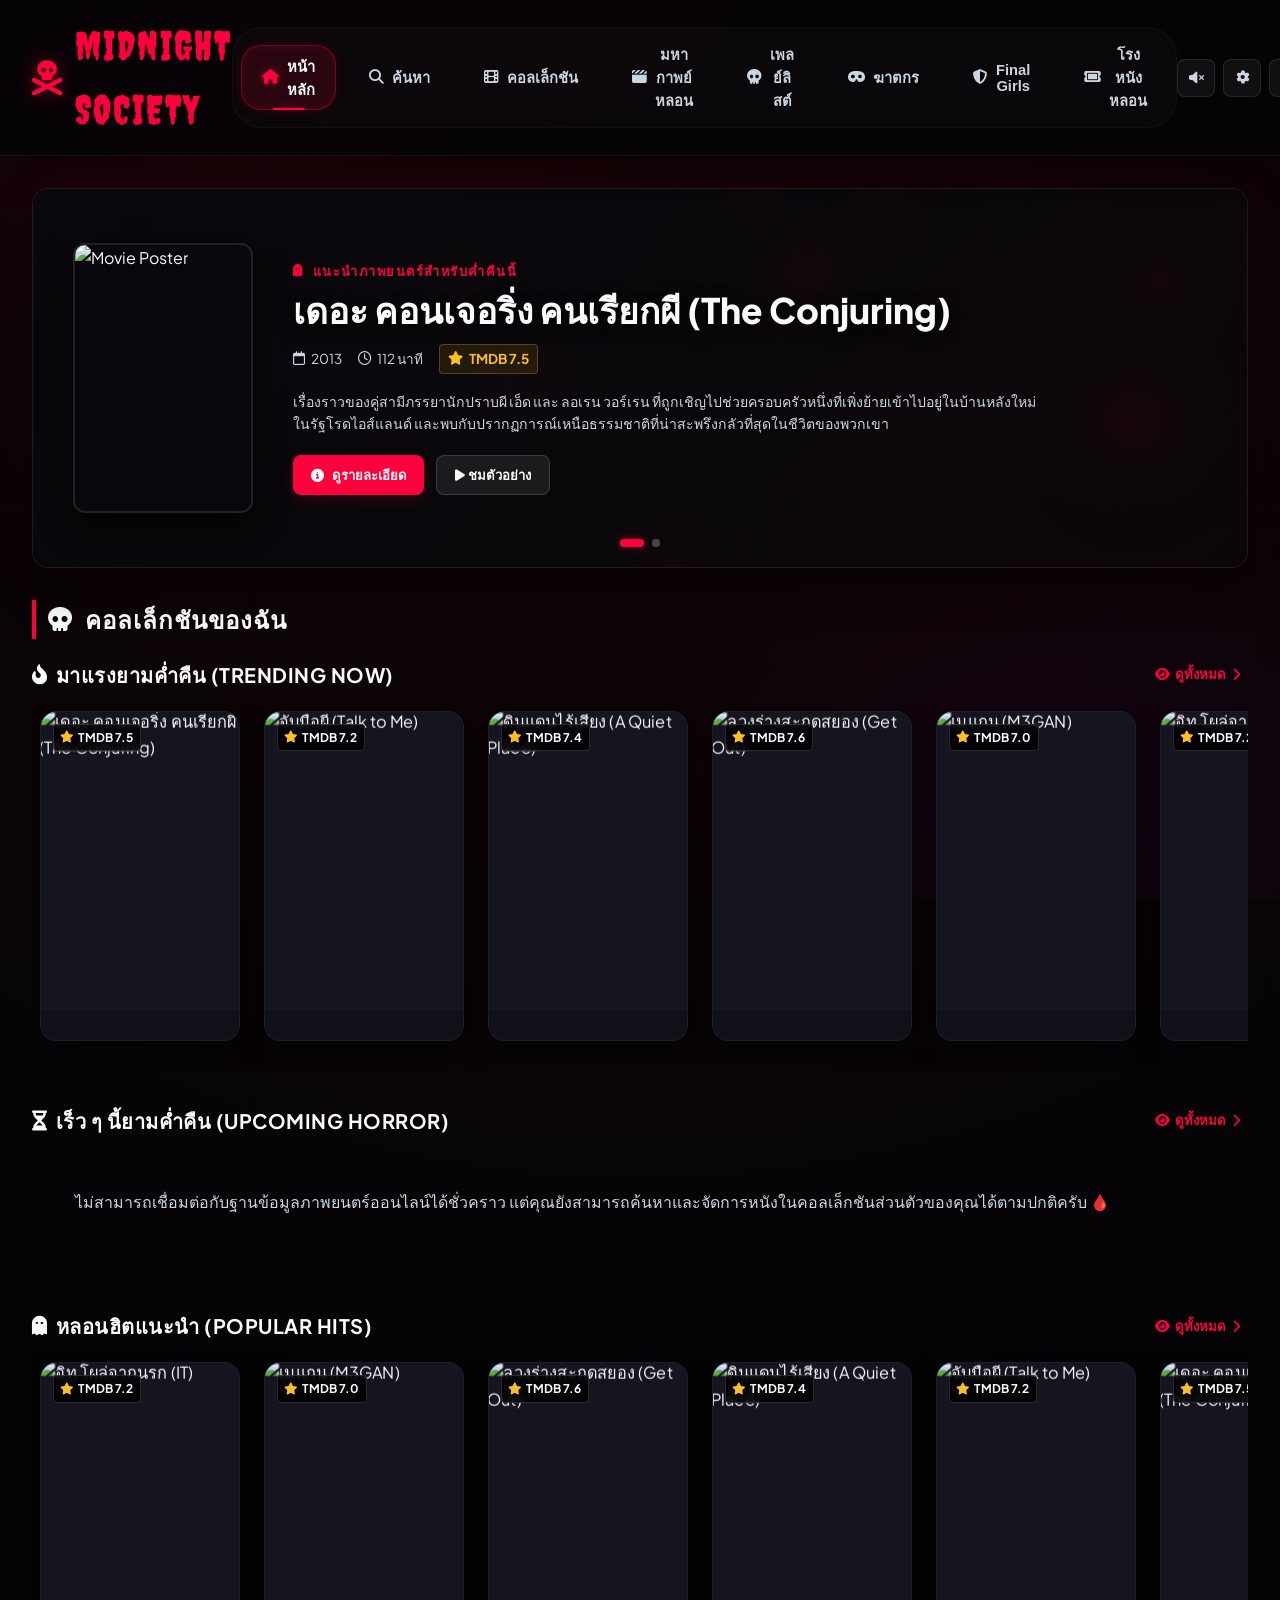
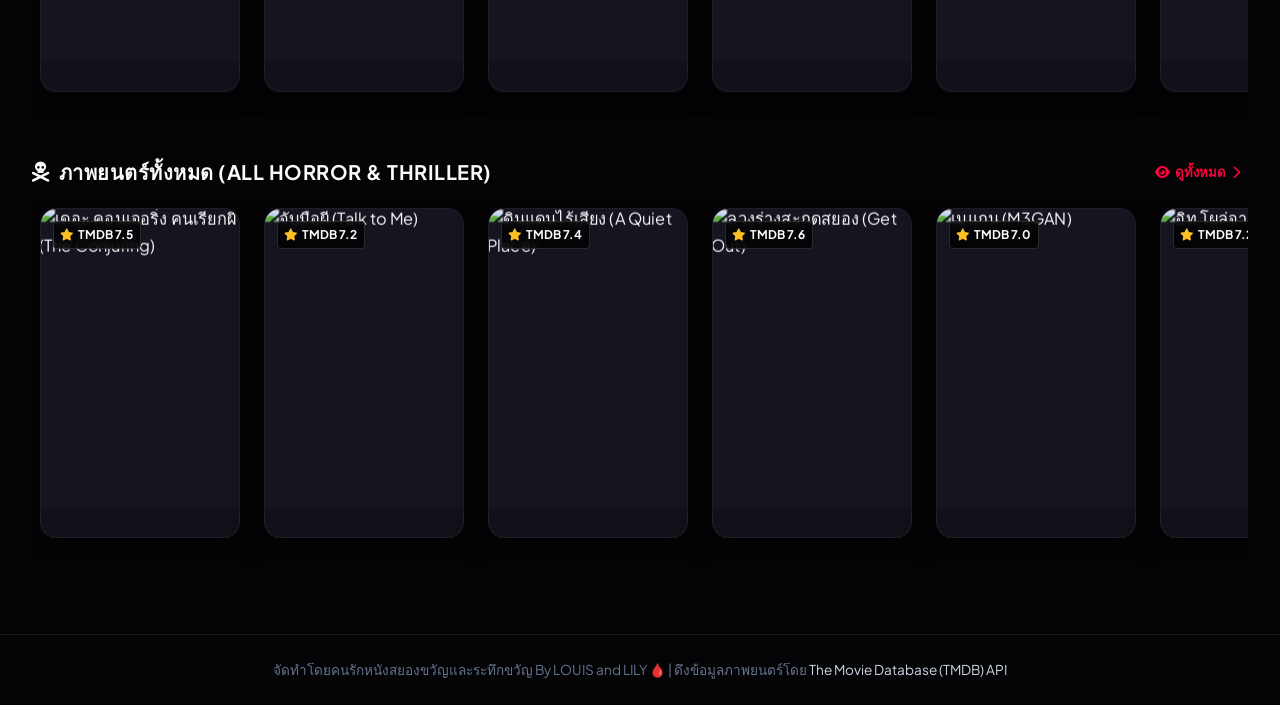
==== commit 0c7f955f: "Add files via upload" ====
--- a/index.html
+++ b/index.html
@@ -9,7 +9,7 @@
     <link rel="stylesheet" href="https://cdnjs.cloudflare.com/ajax/libs/font-awesome/6.4.0/css/all.min.css">
     
     <!-- Main Style Sheet -->
-    <link rel="stylesheet" href="style.css?v=20260626_3">
+    <link rel="stylesheet" href="style.css?v=20260626_5">
 </head>
 <body>
 
@@ -791,27 +791,63 @@
                         </div>
                     </div>
                     
-                    <!-- Survival Simulator -->
-                    <div class="interaction-box" style="margin-top: 1rem; border-color: rgba(255, 0, 60, 0.25);">
-                        <h3 class="modal-section-title" style="border-left-color: var(--primary);"><i class="fa-solid fa-gamepad"></i> จำลองการเผชิญหน้า (Survival Simulator)</h3>
-                        <p style="font-size: 0.78rem; color: var(--text-secondary); margin-bottom: 1rem; line-height: 1.4;">
-                            หากคุณพบฆาตกรคนนี้ในคืนหลอน คุณจะเลือกทำอย่างไร? ระบบจะคำนวณโอกาสรอดชีวิตของคุณพร้อมแสดงผลลัพธ์
-                        </p>
+                    <!-- Interactive Horror RPG Simulator -->
+                    <div class="interaction-box" id="rpg-simulator-box" style="margin-top: 1rem; border-color: rgba(255, 0, 60, 0.25);">
+                        <h3 class="modal-section-title" id="rpg-title" style="border-left-color: var(--primary);"><i class="fa-solid fa-gamepad"></i> เกมจำลองเอาตัวรอด (Survival RPG)</h3>
                         
-                        <div class="watch-status-selector" style="grid-template-columns: repeat(2, 1fr); gap: 0.5rem; margin-bottom: 1rem;">
-                            <button class="status-btn" data-choice="run" id="sim-btn-run"><i class="fa-solid fa-person-running"></i> วิ่งหนีสุดชีวิต</button>
-                            <button class="status-btn" data-choice="hide" id="sim-btn-hide"><i class="fa-solid fa-eye-slash"></i> หาที่ซ่อนแอบ</button>
-                            <button class="status-btn" data-choice="fight" id="sim-btn-fight"><i class="fa-solid fa-hand-fist"></i> สู้กลับขาดใจ</button>
-                            <button class="status-btn" data-choice="trick" id="sim-btn-trick"><i class="fa-solid fa-brain"></i> ใช้ไหวพริบเจรจา</button>
-                        </div>
-                        
-                        <!-- Simulation result area -->
-                        <div id="sim-result-box" style="display: none; padding: 0.85rem; background: rgba(0,0,0,0.4); border-radius: 8px; border: 1px dashed var(--glass-border); animation: fadeIn 0.4s ease;">
-                            <div style="display: flex; justify-content: space-between; align-items: center; margin-bottom: 0.5rem;">
-                                <span style="font-size: 0.8rem; font-weight: 700; color: var(--text-primary);">ผลลัพธ์จำลอง:</span>
-                                <span id="sim-survival-rate" style="font-size: 0.85rem; font-weight: 800; color: var(--primary);">โอกาสรอด 0%</span>
-                            </div>
-                            <p id="sim-outcome-text" style="font-size: 0.78rem; color: var(--text-secondary); line-height: 1.4; margin: 0;"></p>
+                        <!-- RPG Intro / Start Panel -->
+                        <div id="rpg-start-panel" style="text-align: center; padding: 0.5rem 0;">
+                            <p id="rpg-intro-text" style="font-size: 0.8rem; color: var(--text-secondary); margin-bottom: 1rem; line-height: 1.45;">
+                                ก้าวเข้าสู่สถานการณ์เผชิญหน้าแบบ 3 ด่านที่คุณต้องตัดสินใจเพื่อเอาชีวิตรอด! จัดการ HP ค้นหาไอเทม และปลดล็อกฉากจบพิเศษ
+                            </p>
+                            <button class="btn-primary" id="rpg-start-btn" style="width: 100%; justify-content: center; padding: 0.65rem;">
+                                <i class="fa-solid fa-play"></i> เริ่มเผชิญหน้าคืนสยอง
+                            </button>
+                        </div>
+
+                        <!-- RPG Main Game Screen (Hidden initially) -->
+                        <div id="rpg-game-panel" style="display: none; animation: fadeIn 0.4s ease;">
+                            <!-- HUD (HP and Inventory) -->
+                            <div class="rpg-hud" style="display: flex; justify-content: space-between; align-items: center; margin-bottom: 0.75rem; background: rgba(0,0,0,0.3); padding: 0.5rem; border-radius: 8px; border: 1px solid rgba(255,255,255,0.05);">
+                                <!-- HP Bar -->
+                                <div id="rpg-hp-container" style="flex: 1; margin-right: 0.75rem;">
+                                    <div style="display: flex; justify-content: space-between; font-size: 0.75rem; margin-bottom: 0.25rem;">
+                                        <span><i class="fa-solid fa-heart text-primary" style="color: var(--primary);"></i> HP</span>
+                                        <span id="rpg-hp-value">100 / 100</span>
+                                    </div>
+                                    <div class="analytics-bar-bg" style="height: 6px;">
+                                        <div class="analytics-bar-fill" id="rpg-hp-bar" style="width: 100%; background: var(--primary); transition: width 0.3s ease;"></div>
+                                    </div>
+                                </div>
+                                <!-- Inventory slots -->
+                                <div id="rpg-inventory-container" style="display: flex; gap: 0.35rem; align-items: center;">
+                                    <span style="font-size: 0.75rem; color: var(--text-secondary); margin-right: 0.2rem;"><i class="fa-solid fa-briefcase"></i></span>
+                                    <div class="rpg-inventory-slot" id="rpg-slot-1" title="ยังไม่มีไอเทม" data-item=""></div>
+                                    <div class="rpg-inventory-slot" id="rpg-slot-2" title="ยังไม่มีไอเทม" data-item=""></div>
+                                    <div class="rpg-inventory-slot" id="rpg-slot-3" title="ยังไม่มีไอเทม" data-item=""></div>
+                                </div>
+                            </div>
+
+                            <!-- Narrative Screen -->
+                            <div class="rpg-narrative-box" style="padding: 0.85rem; background: rgba(0,0,0,0.5); border-radius: 8px; border: 1px solid var(--glass-border); margin-bottom: 0.75rem; min-height: 80px;">
+                                <div id="rpg-stage-indicator" style="font-size: 0.7rem; color: var(--primary); font-weight: 700; text-transform: uppercase; margin-bottom: 0.25rem;">STAGE 1: ENCOUNTER</div>
+                                <p id="rpg-narrative-text" style="font-size: 0.8rem; color: var(--text-primary); line-height: 1.5; margin: 0;"></p>
+                            </div>
+
+                            <!-- Choices List -->
+                            <div id="rpg-choices-list" style="display: flex; flex-direction: column; gap: 0.45rem;">
+                                <!-- Dynamic buttons will go here -->
+                            </div>
+                        </div>
+
+                        <!-- RPG Result Screen (Hidden initially) -->
+                        <div id="rpg-result-panel" style="display: none; text-align: center; padding: 1rem 0; animation: fadeIn 0.4s ease;">
+                            <div id="rpg-result-icon" style="font-size: 2.5rem; margin-bottom: 0.5rem; filter: drop-shadow(0 0 10px rgba(255,0,60,0.4));">💀</div>
+                            <h4 id="rpg-result-title" style="font-size: 1rem; color: var(--text-primary); font-weight: 700; margin-bottom: 0.5rem;">ผลลัพธ์</h4>
+                            <p id="rpg-result-desc" style="font-size: 0.8rem; color: var(--text-secondary); line-height: 1.45; margin-bottom: 1rem;"></p>
+                            <button class="status-btn" id="rpg-retry-btn" style="width: 100%; justify-content: center; background: rgba(255,255,255,0.05); border: 1px solid rgba(255,255,255,0.15);">
+                                <i class="fa-solid fa-arrow-rotate-right"></i> เล่นใหม่อีกครั้ง
+                            </button>
                         </div>
                     </div>
                 </div>
@@ -921,12 +957,12 @@
                 <!-- Card 0 -->
                 <div class="tarot-card-wrapper" data-card-index="0" style="perspective: 1000px; aspect-ratio: 2/3.2; cursor: pointer;">
                     <div class="tarot-card-inner" id="tarot-card-0" style="position: relative; width: 100%; height: 100%; transition: transform 0.8s; transform-style: preserve-3d; border-radius: 12px; border: 1px solid var(--glass-border);">
-                        <div class="tarot-card-front" style="position: absolute; width: 100%; height: 100%; backface-visibility: hidden; background: linear-gradient(135deg, #180825 0%, #0d0413 100%); display: flex; flex-direction: column; align-items: center; justify-content: center; gap: 0.75rem; border-radius: 12px;">
+                        <div class="tarot-card-front card-occult-back" style="position: absolute; width: 100%; height: 100%; backface-visibility: hidden; background: linear-gradient(135deg, #180825 0%, #0d0413 100%); display: flex; flex-direction: column; align-items: center; justify-content: center; gap: 0.75rem; border-radius: 12px;">
                             <div style="font-size: 2.2rem; filter: drop-shadow(0 0 8px rgba(139, 92, 246, 0.4));">🔮</div>
-                            <span style="font-size: 0.75rem; font-weight: 700; color: #a78bfa; text-transform: uppercase; letter-spacing: 0.5px;">ธีมความรู้สึก</span>
+                            <span style="font-size: 0.72rem; font-weight: 700; color: #a78bfa; text-transform: uppercase; letter-spacing: 0.5px;">ใบที่ 1: อดีต / จุดกำเนิด</span>
                         </div>
                         <div class="tarot-card-back" id="tarot-back-0" style="position: absolute; width: 100%; height: 100%; backface-visibility: hidden; background: linear-gradient(135deg, #311042 0%, #12021c 100%); display: flex; flex-direction: column; align-items: center; justify-content: center; gap: 0.75rem; border-radius: 12px; transform: rotateY(180deg); border: 1px solid #8b5cf6;">
-                            <div class="tarot-card-name" id="tarot-name-0" style="font-size: 0.9rem; font-weight: 800; color: #f5f3ff;">-</div>
+                            <div class="tarot-card-name" id="tarot-name-0" style="font-size: 0.9rem; font-weight: 800; color: #f5f3ff; text-align: center; padding: 0 0.5rem;">-</div>
                             <div class="tarot-card-icon" id="tarot-icon-0" style="font-size: 2rem;">💀</div>
                         </div>
                     </div>
@@ -934,12 +970,12 @@
                 <!-- Card 1 -->
                 <div class="tarot-card-wrapper" data-card-index="1" style="perspective: 1000px; aspect-ratio: 2/3.2; cursor: pointer;">
                     <div class="tarot-card-inner" id="tarot-card-1" style="position: relative; width: 100%; height: 100%; transition: transform 0.8s; transform-style: preserve-3d; border-radius: 12px; border: 1px solid var(--glass-border);">
-                        <div class="tarot-card-front" style="position: absolute; width: 100%; height: 100%; backface-visibility: hidden; background: linear-gradient(135deg, #180825 0%, #0d0413 100%); display: flex; flex-direction: column; align-items: center; justify-content: center; gap: 0.75rem; border-radius: 12px;">
+                        <div class="tarot-card-front card-occult-back" style="position: absolute; width: 100%; height: 100%; backface-visibility: hidden; background: linear-gradient(135deg, #180825 0%, #0d0413 100%); display: flex; flex-direction: column; align-items: center; justify-content: center; gap: 0.75rem; border-radius: 12px;">
                             <div style="font-size: 2.2rem; filter: drop-shadow(0 0 8px rgba(139, 92, 246, 0.4));">⏳</div>
-                            <span style="font-size: 0.75rem; font-weight: 700; color: #a78bfa; text-transform: uppercase; letter-spacing: 0.5px;">มิติเวลา</span>
+                            <span style="font-size: 0.72rem; font-weight: 700; color: #a78bfa; text-transform: uppercase; letter-spacing: 0.5px;">ใบที่ 2: ปัจจุบัน / เผชิญหน้า</span>
                         </div>
                         <div class="tarot-card-back" id="tarot-back-1" style="position: absolute; width: 100%; height: 100%; backface-visibility: hidden; background: linear-gradient(135deg, #311042 0%, #12021c 100%); display: flex; flex-direction: column; align-items: center; justify-content: center; gap: 0.75rem; border-radius: 12px; transform: rotateY(180deg); border: 1px solid #8b5cf6;">
-                            <div class="tarot-card-name" id="tarot-name-1" style="font-size: 0.9rem; font-weight: 800; color: #f5f3ff;">-</div>
+                            <div class="tarot-card-name" id="tarot-name-1" style="font-size: 0.9rem; font-weight: 800; color: #f5f3ff; text-align: center; padding: 0 0.5rem;">-</div>
                             <div class="tarot-card-icon" id="tarot-icon-1" style="font-size: 2rem;">💀</div>
                         </div>
                     </div>
@@ -947,23 +983,35 @@
                 <!-- Card 2 -->
                 <div class="tarot-card-wrapper" data-card-index="2" style="perspective: 1000px; aspect-ratio: 2/3.2; cursor: pointer;">
                     <div class="tarot-card-inner" id="tarot-card-2" style="position: relative; width: 100%; height: 100%; transition: transform 0.8s; transform-style: preserve-3d; border-radius: 12px; border: 1px solid var(--glass-border);">
-                        <div class="tarot-card-front" style="position: absolute; width: 100%; height: 100%; backface-visibility: hidden; background: linear-gradient(135deg, #180825 0%, #0d0413 100%); display: flex; flex-direction: column; align-items: center; justify-content: center; gap: 0.75rem; border-radius: 12px;">
+                        <div class="tarot-card-front card-occult-back" style="position: absolute; width: 100%; height: 100%; backface-visibility: hidden; background: linear-gradient(135deg, #180825 0%, #0d0413 100%); display: flex; flex-direction: column; align-items: center; justify-content: center; gap: 0.75rem; border-radius: 12px;">
                             <div style="font-size: 2.2rem; filter: drop-shadow(0 0 8px rgba(139, 92, 246, 0.4));">🩸</div>
-                            <span style="font-size: 0.75rem; font-weight: 700; color: #a78bfa; text-transform: uppercase; letter-spacing: 0.5px;">ชะตากรรม</span>
+                            <span style="font-size: 0.72rem; font-weight: 700; color: #a78bfa; text-transform: uppercase; letter-spacing: 0.5px;">ใบที่ 3: อนาคต / ชะตากรรม</span>
                         </div>
                         <div class="tarot-card-back" id="tarot-back-2" style="position: absolute; width: 100%; height: 100%; backface-visibility: hidden; background: linear-gradient(135deg, #311042 0%, #12021c 100%); display: flex; flex-direction: column; align-items: center; justify-content: center; gap: 0.75rem; border-radius: 12px; transform: rotateY(180deg); border: 1px solid #8b5cf6;">
-                            <div class="tarot-card-name" id="tarot-name-2" style="font-size: 0.9rem; font-weight: 800; color: #f5f3ff;">-</div>
+                            <div class="tarot-card-name" id="tarot-name-2" style="font-size: 0.9rem; font-weight: 800; color: #f5f3ff; text-align: center; padding: 0 0.5rem;">-</div>
                             <div class="tarot-card-icon" id="tarot-icon-2" style="font-size: 2rem;">💀</div>
                         </div>
                     </div>
                 </div>
             </div>
             
-            <div id="tarot-result-box" style="display: none; margin-top: 1.5rem; padding: 1.25rem; background: rgba(88, 28, 135, 0.1); border: 1px solid rgba(139, 92, 246, 0.25); border-radius: 12px; animation: fadeIn 0.5s ease;">
-                <h4 style="font-size: 1rem; color: #c084fc; margin-bottom: 0.5rem; font-weight: 700;"><i class="fa-solid fa-wand-magic-sparkles"></i> คำทำนายประจำค่ำคืนนี้</h4>
-                <p id="tarot-prediction-text" style="font-size: 0.85rem; color: var(--text-secondary); line-height: 1.5; margin: 0 0 1.25rem 0;"></p>
+            <div id="tarot-result-box" style="display: none; margin-top: 1.5rem; padding: 1.25rem; background: rgba(88, 28, 135, 0.15); border: 1px solid rgba(139, 92, 246, 0.25); border-radius: 12px; animation: fadeIn 0.5s ease;">
+                <h4 style="font-size: 1rem; color: #c084fc; margin-bottom: 0.75rem; font-weight: 700;"><i class="fa-solid fa-wand-magic-sparkles"></i> คำทำนายชะตากรรมความหลอน</h4>
                 
-                <h5 style="font-size: 0.8rem; text-transform: uppercase; color: var(--text-primary); margin-bottom: 0.75rem; letter-spacing: 0.5px; font-weight: 700;"><i class="fa-solid fa-ghost"></i> ภาพยนตร์ที่ถูกเลือกโดยคำทำนาย:</h5>
+                <!-- Insanity / Soul Alignment Meter -->
+                <div id="tarot-insanity-container" style="margin-bottom: 1rem; background: rgba(0,0,0,0.3); padding: 0.65rem 0.85rem; border-radius: 8px; border: 1px solid rgba(139, 92, 246, 0.15);">
+                    <div style="display: flex; justify-content: space-between; font-size: 0.75rem; margin-bottom: 0.35rem;">
+                        <span style="color: var(--text-secondary);"><i class="fa-solid fa-heart-pulse"></i> ค่าความสอดคล้องทางวิญญาณ (Soul Alignment)</span>
+                        <strong id="tarot-insanity-val" style="color: #c084fc;">0%</strong>
+                    </div>
+                    <div class="analytics-bar-bg" style="height: 6px; background: rgba(255,255,255,0.05); border-radius: 3px; overflow: hidden;">
+                        <div class="analytics-bar-fill" id="tarot-insanity-bar" style="width: 0%; background: linear-gradient(90deg, #8b5cf6, #d946ef); transition: width 1.2s cubic-bezier(0.1, 0.8, 0.2, 1); box-shadow: 0 0 8px rgba(217, 70, 239, 0.5);"></div>
+                    </div>
+                </div>
+
+                <p id="tarot-prediction-text" style="font-size: 0.82rem; color: var(--text-secondary); line-height: 1.5; margin: 0 0 1.25rem 0;"></p>
+                
+                <h5 style="font-size: 0.8rem; text-transform: uppercase; color: var(--text-primary); margin-bottom: 0.75rem; letter-spacing: 0.5px; font-weight: 700;"><i class="fa-solid fa-ghost"></i> ภาพยนตร์แนะนำปลอบประโลมวิญญาณ:</h5>
                 <div id="tarot-movies-suggestions" style="display: grid; grid-template-columns: repeat(3, 1fr); gap: 1rem;">
                     <!-- Suggested movies inserted dynamically -->
                 </div>
@@ -976,6 +1024,14 @@
                 <button class="btn-primary" id="tarot-reveal-btn" style="flex: 2; background: linear-gradient(135deg, #581c87, #701a75);" disabled>
                     <i class="fa-solid fa-book-skull"></i> อ่านชะตากรรมความหลอน
                 </button>
+            </div>
+
+            <!-- Tarot History Box -->
+            <div id="tarot-history-box" style="margin-top: 1.5rem; display: none; padding-top: 1rem; border-top: 1px solid var(--glass-border); animation: fadeIn 0.4s ease;">
+                <h5 style="font-size: 0.78rem; color: #a78bfa; margin-bottom: 0.5rem; text-transform: uppercase; font-weight: 700;"><i class="fa-solid fa-clock-rotate-left"></i> บันทึกชะตากรรม 3 ครั้งล่าสุด (Fate History)</h5>
+                <div id="tarot-history-list" style="display: flex; flex-direction: column; gap: 0.4rem;">
+                    <!-- History entries -->
+                </div>
             </div>
         </div>
     </div>
@@ -1043,7 +1099,7 @@
             
     <!-- HORROR QUIZ MODAL -->
     <div class="modal-overlay" id="quiz-modal">
-        <div class="modal-content-container" style="max-width: 550px; padding: 2rem;">
+        <div class="modal-content-container" style="max-width: 640px; padding: 2rem;">
             <button class="modal-close-btn" id="quiz-close-btn" title="ปิดหน้าต่าง">
                 <i class="fa-solid fa-xmark"></i>
             </button>
@@ -1083,7 +1139,7 @@
                 
                 <!-- Canvas card viewer -->
                 <div style="background: rgba(0,0,0,0.2); padding: 0.5rem; border-radius: 12px; margin-bottom: 1.5rem; display: flex; justify-content: center;">
-                    <canvas id="quiz-card-canvas" width="500" height="300" style="max-width: 100%; border-radius: 8px; border: 1px solid var(--glass-border); background: #000; box-shadow: 0 4px 15px rgba(0,0,0,0.5);"></canvas>
+                    <canvas id="quiz-card-canvas" width="1000" height="720" style="max-width: 100%; width: 560px; height: 403px; border-radius: 8px; border: 1px solid var(--glass-border); background: #000; box-shadow: 0 4px 15px rgba(0,0,0,0.5);"></canvas>
                 </div>
 
                 <div style="display: flex; gap: 1rem;">
@@ -1362,8 +1418,8 @@
     </div>
 
     <!-- Main Controller Scripts -->
-    <script src="storage.js?v=20260626_3"></script>
-    <script src="tmdb.js?v=20260626_3"></script>
-    <script src="app.js?v=20260626_3"></script>
+    <script src="storage.js?v=20260626_5"></script>
+    <script src="tmdb.js?v=20260626_5"></script>
+    <script src="app.js?v=20260626_5"></script>
 </body>
 </html>
--- a/style.css
+++ b/style.css
@@ -3679,3 +3679,154 @@
         gap: 0.5rem !important;
     }
 }
+
+/* RPG Simulator UI styles */
+.rpg-inventory-slot {
+    width: 28px;
+    height: 28px;
+    background: rgba(255, 255, 255, 0.02);
+    border: 1.5px dashed rgba(255, 255, 255, 0.15);
+    border-radius: 6px;
+    display: flex;
+    align-items: center;
+    justify-content: center;
+    font-size: 0.8rem;
+    color: var(--text-secondary);
+    transition: all 0.3s ease;
+    cursor: help;
+}
+
+.rpg-inventory-slot.has-item {
+    background: rgba(16, 185, 129, 0.08);
+    border: 1.5px solid var(--status-watched);
+    color: var(--status-watched);
+    box-shadow: 0 0 8px rgba(16, 185, 129, 0.2);
+    animation: pulseGlowGreen 2s infinite;
+}
+
+.rpg-choice-btn {
+    background: rgba(255, 255, 255, 0.03);
+    border: 1px solid var(--glass-border);
+    color: var(--text-primary);
+    padding: 0.6rem 0.8rem;
+    font-size: 0.8rem;
+    font-weight: 500;
+    border-radius: 6px;
+    cursor: pointer;
+    text-align: left;
+    transition: all 0.2s ease;
+    display: flex;
+    align-items: center;
+    gap: 0.5rem;
+    width: 100%;
+}
+
+.rpg-choice-btn:hover:not(:disabled) {
+    background: rgba(255, 0, 60, 0.08);
+    border-color: rgba(255, 0, 60, 0.4);
+    transform: translateX(4px);
+    box-shadow: 0 0 10px rgba(255, 0, 60, 0.1);
+}
+
+.rpg-choice-btn:disabled {
+    opacity: 0.4;
+    cursor: not-allowed;
+    border-color: rgba(255, 255, 255, 0.05);
+    color: var(--text-secondary);
+}
+
+.rpg-choice-btn.locked {
+    position: relative;
+    background: rgba(0, 0, 0, 0.4);
+    border-style: dashed;
+}
+
+.rpg-choice-btn.locked::after {
+    content: "🔒 ล็อก";
+    position: absolute;
+    right: 0.8rem;
+    font-size: 0.7rem;
+    background: rgba(255, 0, 60, 0.2);
+    color: var(--primary);
+    padding: 0.1rem 0.35rem;
+    border-radius: 4px;
+    font-weight: bold;
+}
+
+@keyframes pulseGlowGreen {
+    0% { box-shadow: 0 0 5px rgba(16, 185, 129, 0.2); }
+    50% { box-shadow: 0 0 12px rgba(16, 185, 129, 0.45); }
+    100% { box-shadow: 0 0 5px rgba(16, 185, 129, 0.2); }
+}
+
+/* Premium Tarot & Quiz UI styles */
+.card-occult-back {
+    position: relative;
+    background: radial-gradient(circle, #250938 0%, #0b0114 100%) !important;
+    border: 1.5px solid rgba(139, 92, 246, 0.25) !important;
+    box-shadow: inset 0 0 20px rgba(139, 92, 246, 0.15), 0 4px 10px rgba(0,0,0,0.5);
+    overflow: hidden;
+}
+
+.card-occult-back::before {
+    content: "";
+    position: absolute;
+    top: 5px; left: 5px; right: 5px; bottom: 5px;
+    border: 1px dashed rgba(139, 92, 246, 0.15);
+    border-radius: 8px;
+    pointer-events: none;
+}
+
+.card-occult-back::after {
+    content: "👁️";
+    position: absolute;
+    font-size: 1.5rem;
+    opacity: 0.15;
+    transition: all 0.4s ease;
+    filter: drop-shadow(0 0 5px #8b5cf6);
+}
+
+.tarot-card-wrapper:hover .card-occult-back::after {
+    opacity: 0.5;
+    transform: scale(1.25) rotate(15deg);
+    filter: drop-shadow(0 0 10px #c084fc);
+}
+
+.tarot-history-item {
+    background: rgba(255, 255, 255, 0.02);
+    border: 1px solid rgba(255, 255, 255, 0.05);
+    border-radius: 6px;
+    padding: 0.5rem 0.75rem;
+    display: flex;
+    justify-content: space-between;
+    align-items: center;
+    font-size: 0.75rem;
+    color: var(--text-secondary);
+    transition: all 0.2s ease;
+}
+
+.tarot-history-item:hover {
+    background: rgba(139, 92, 246, 0.05);
+    border-color: rgba(139, 92, 246, 0.2);
+    transform: translateX(3px);
+}
+
+.quiz-option {
+    background: rgba(255, 255, 255, 0.03);
+    border: 1px solid var(--glass-border);
+    color: var(--text-primary);
+    padding: 0.75rem 1rem;
+    font-size: 0.82rem;
+    font-weight: 500;
+    border-radius: 8px;
+    cursor: pointer;
+    text-align: left;
+    transition: all 0.2s ease;
+}
+
+.quiz-option:hover {
+    background: rgba(161, 98, 7, 0.08);
+    border-color: rgba(161, 98, 7, 0.4);
+    transform: translateX(4px);
+    box-shadow: 0 0 10px rgba(161, 98, 7, 0.1);
+}
